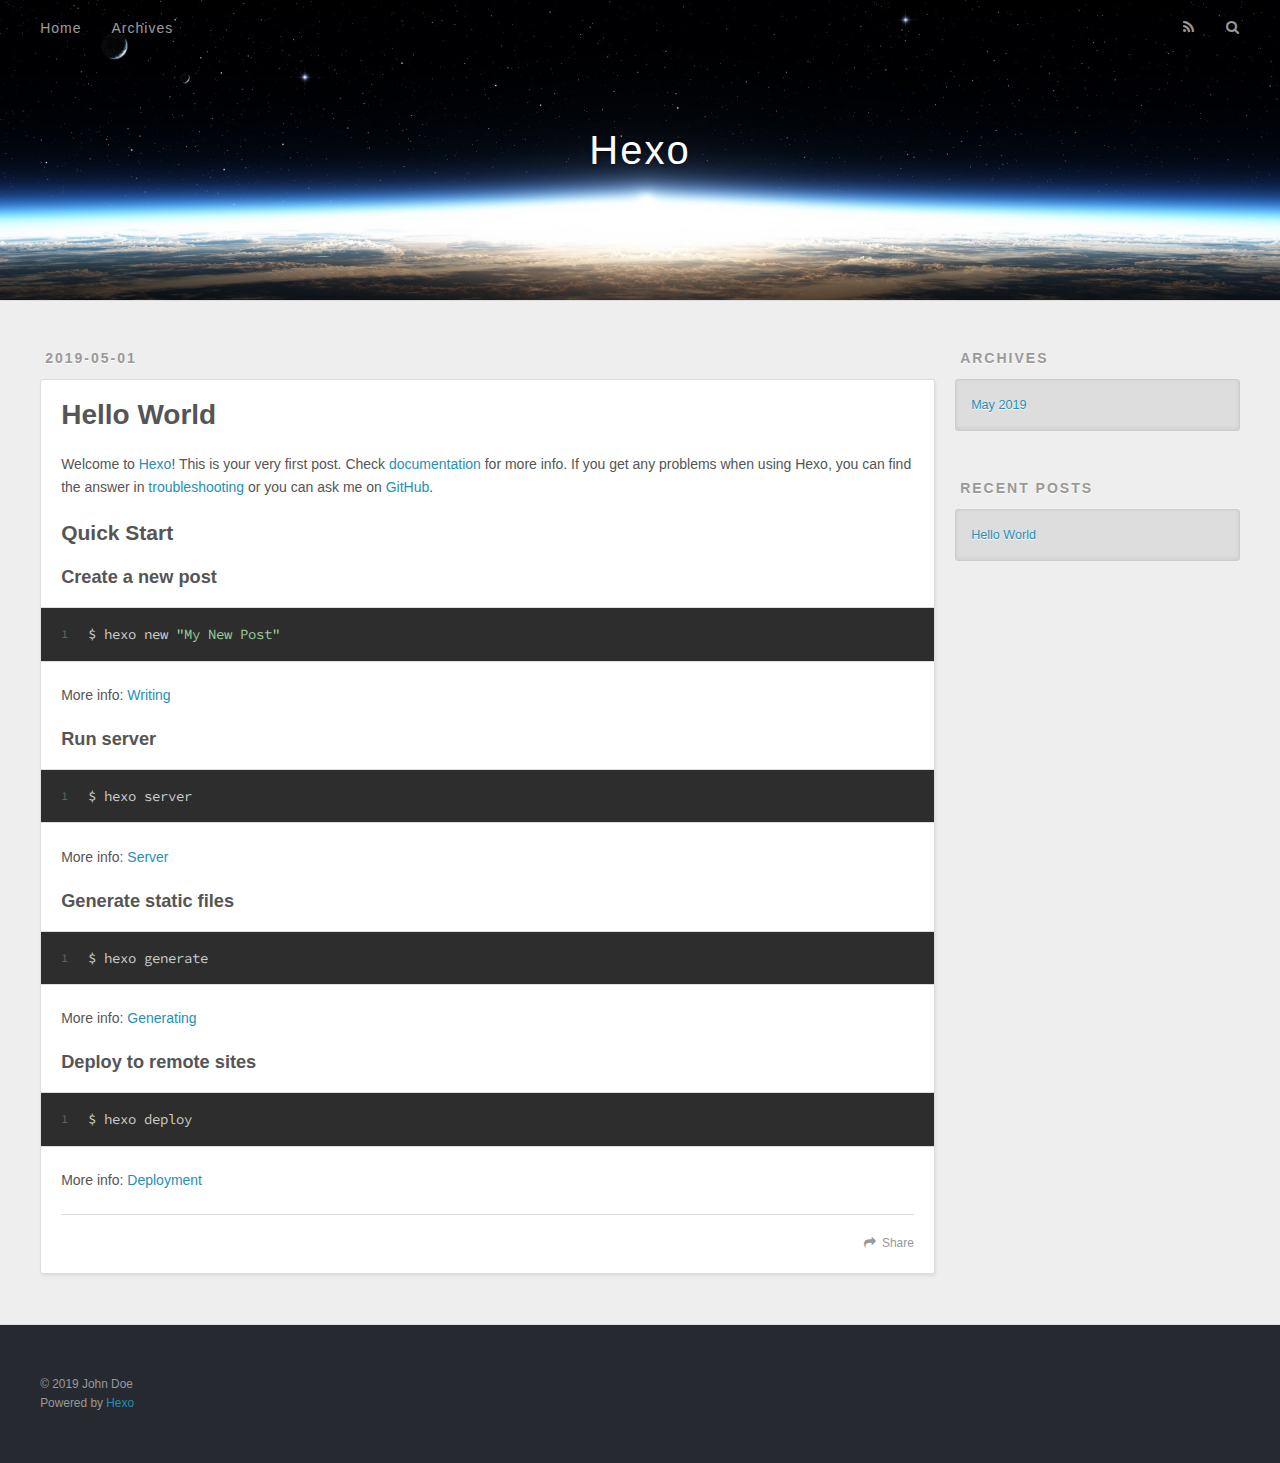
==== index.html @ 3488b526 "Site updated: 2019-05-01 12:42:53" ====
<!DOCTYPE html>
<html>
<head><meta name="generator" content="Hexo 3.8.0">
  <meta charset="utf-8">
  

  
  <title>Hexo</title>
  <meta name="viewport" content="width=device-width, initial-scale=1, maximum-scale=1">
  <meta property="og:type" content="website">
<meta property="og:title" content="Hexo">
<meta property="og:url" content="http://yoursite.com/index.html">
<meta property="og:site_name" content="Hexo">
<meta property="og:locale" content="default">
<meta name="twitter:card" content="summary">
<meta name="twitter:title" content="Hexo">
  
    <link rel="alternate" href="/atom.xml" title="Hexo" type="application/atom+xml">
  
  
    <link rel="icon" href="/favicon.png">
  
  
    <link href="//fonts.googleapis.com/css?family=Source+Code+Pro" rel="stylesheet" type="text/css">
  
  <link rel="stylesheet" href="/css/style.css">
</head>
</html>
<body>
  <div id="container">
    <div id="wrap">
      <header id="header">
  <div id="banner"></div>
  <div id="header-outer" class="outer">
    <div id="header-title" class="inner">
      <h1 id="logo-wrap">
        <a href="/" id="logo">Hexo</a>
      </h1>
      
    </div>
    <div id="header-inner" class="inner">
      <nav id="main-nav">
        <a id="main-nav-toggle" class="nav-icon"></a>
        
          <a class="main-nav-link" href="/">Home</a>
        
          <a class="main-nav-link" href="/archives">Archives</a>
        
      </nav>
      <nav id="sub-nav">
        
          <a id="nav-rss-link" class="nav-icon" href="/atom.xml" title="RSS Feed"></a>
        
        <a id="nav-search-btn" class="nav-icon" title="Search"></a>
      </nav>
      <div id="search-form-wrap">
        <form action="//google.com/search" method="get" accept-charset="UTF-8" class="search-form"><input type="search" name="q" class="search-form-input" placeholder="Search"><button type="submit" class="search-form-submit">&#xF002;</button><input type="hidden" name="sitesearch" value="http://yoursite.com"></form>
      </div>
    </div>
  </div>
</header>
      <div class="outer">
        <section id="main">
  
    <article id="post-hello-world" class="article article-type-post" itemscope itemprop="blogPost">
  <div class="article-meta">
    <a href="/2019/05/01/hello-world/" class="article-date">
  <time datetime="2019-05-01T03:49:21.129Z" itemprop="datePublished">2019-05-01</time>
</a>
    
  </div>
  <div class="article-inner">
    
    
      <header class="article-header">
        
  
    <h1 itemprop="name">
      <a class="article-title" href="/2019/05/01/hello-world/">Hello World</a>
    </h1>
  

      </header>
    
    <div class="article-entry" itemprop="articleBody">
      
        <p>Welcome to <a href="https://hexo.io/" target="_blank" rel="noopener">Hexo</a>! This is your very first post. Check <a href="https://hexo.io/docs/" target="_blank" rel="noopener">documentation</a> for more info. If you get any problems when using Hexo, you can find the answer in <a href="https://hexo.io/docs/troubleshooting.html" target="_blank" rel="noopener">troubleshooting</a> or you can ask me on <a href="https://github.com/hexojs/hexo/issues" target="_blank" rel="noopener">GitHub</a>.</p>
<h2 id="Quick-Start"><a href="#Quick-Start" class="headerlink" title="Quick Start"></a>Quick Start</h2><h3 id="Create-a-new-post"><a href="#Create-a-new-post" class="headerlink" title="Create a new post"></a>Create a new post</h3><figure class="highlight bash"><table><tr><td class="gutter"><pre><span class="line">1</span><br></pre></td><td class="code"><pre><span class="line">$ hexo new <span class="string">"My New Post"</span></span><br></pre></td></tr></table></figure>
<p>More info: <a href="https://hexo.io/docs/writing.html" target="_blank" rel="noopener">Writing</a></p>
<h3 id="Run-server"><a href="#Run-server" class="headerlink" title="Run server"></a>Run server</h3><figure class="highlight bash"><table><tr><td class="gutter"><pre><span class="line">1</span><br></pre></td><td class="code"><pre><span class="line">$ hexo server</span><br></pre></td></tr></table></figure>
<p>More info: <a href="https://hexo.io/docs/server.html" target="_blank" rel="noopener">Server</a></p>
<h3 id="Generate-static-files"><a href="#Generate-static-files" class="headerlink" title="Generate static files"></a>Generate static files</h3><figure class="highlight bash"><table><tr><td class="gutter"><pre><span class="line">1</span><br></pre></td><td class="code"><pre><span class="line">$ hexo generate</span><br></pre></td></tr></table></figure>
<p>More info: <a href="https://hexo.io/docs/generating.html" target="_blank" rel="noopener">Generating</a></p>
<h3 id="Deploy-to-remote-sites"><a href="#Deploy-to-remote-sites" class="headerlink" title="Deploy to remote sites"></a>Deploy to remote sites</h3><figure class="highlight bash"><table><tr><td class="gutter"><pre><span class="line">1</span><br></pre></td><td class="code"><pre><span class="line">$ hexo deploy</span><br></pre></td></tr></table></figure>
<p>More info: <a href="https://hexo.io/docs/deployment.html" target="_blank" rel="noopener">Deployment</a></p>

      
    </div>
    <footer class="article-footer">
      <a data-url="http://yoursite.com/2019/05/01/hello-world/" data-id="cjv4qig8m0000x0wivqfhxngi" class="article-share-link">Share</a>
      
      
    </footer>
  </div>
  
</article>


  


</section>
        
          <aside id="sidebar">
  
    

  
    

  
    
  
    
  <div class="widget-wrap">
    <h3 class="widget-title">Archives</h3>
    <div class="widget">
      <ul class="archive-list"><li class="archive-list-item"><a class="archive-list-link" href="/archives/2019/05/">May 2019</a></li></ul>
    </div>
  </div>


  
    
  <div class="widget-wrap">
    <h3 class="widget-title">Recent Posts</h3>
    <div class="widget">
      <ul>
        
          <li>
            <a href="/2019/05/01/hello-world/">Hello World</a>
          </li>
        
      </ul>
    </div>
  </div>

  
</aside>
        
      </div>
      <footer id="footer">
  
  <div class="outer">
    <div id="footer-info" class="inner">
      &copy; 2019 John Doe<br>
      Powered by <a href="http://hexo.io/" target="_blank">Hexo</a>
    </div>
  </div>
</footer>
    </div>
    <nav id="mobile-nav">
  
    <a href="/" class="mobile-nav-link">Home</a>
  
    <a href="/archives" class="mobile-nav-link">Archives</a>
  
</nav>
    

<script src="//ajax.googleapis.com/ajax/libs/jquery/2.0.3/jquery.min.js"></script>


  <link rel="stylesheet" href="/fancybox/jquery.fancybox.css">
  <script src="/fancybox/jquery.fancybox.pack.js"></script>


<script src="/js/script.js"></script>



  </div>
</body>
</html>
---- css/style.css ----
body {
  width: 100%;
}
body:before,
body:after {
  content: "";
  display: table;
}
body:after {
  clear: both;
}
html,
body,
div,
span,
applet,
object,
iframe,
h1,
h2,
h3,
h4,
h5,
h6,
p,
blockquote,
pre,
a,
abbr,
acronym,
address,
big,
cite,
code,
del,
dfn,
em,
img,
ins,
kbd,
q,
s,
samp,
small,
strike,
strong,
sub,
sup,
tt,
var,
dl,
dt,
dd,
ol,
ul,
li,
fieldset,
form,
label,
legend,
table,
caption,
tbody,
tfoot,
thead,
tr,
th,
td {
  margin: 0;
  padding: 0;
  border: 0;
  outline: 0;
  font-weight: inherit;
  font-style: inherit;
  font-family: inherit;
  font-size: 100%;
  vertical-align: baseline;
}
body {
  line-height: 1;
  color: #000;
  background: #fff;
}
ol,
ul {
  list-style: none;
}
table {
  border-collapse: separate;
  border-spacing: 0;
  vertical-align: middle;
}
caption,
th,
td {
  text-align: left;
  font-weight: normal;
  vertical-align: middle;
}
a img {
  border: none;
}
input,
button {
  margin: 0;
  padding: 0;
}
input::-moz-focus-inner,
button::-moz-focus-inner {
  border: 0;
  padding: 0;
}
@font-face {
  font-family: FontAwesome;
  font-style: normal;
  font-weight: normal;
  src: url("fonts/fontawesome-webfont.eot?v=#4.0.3");
  src: url("fonts/fontawesome-webfont.eot?#iefix&v=#4.0.3") format("embedded-opentype"), url("fonts/fontawesome-webfont.woff?v=#4.0.3") format("woff"), url("fonts/fontawesome-webfont.ttf?v=#4.0.3") format("truetype"), url("fonts/fontawesome-webfont.svg#fontawesomeregular?v=#4.0.3") format("svg");
}
html,
body,
#container {
  height: 100%;
}
body {
  background: #eee;
  font: 14px -apple-system, BlinkMacSystemFont, "Segoe UI", "Roboto", "Oxygen", "Ubuntu", "Cantarell", "Fira Sans", "Droid Sans", "Helvetica Neue", sans-serif;
  -webkit-text-size-adjust: 100%;
}
.outer {
  max-width: 1220px;
  margin: 0 auto;
  padding: 0 20px;
}
.outer:before,
.outer:after {
  content: "";
  display: table;
}
.outer:after {
  clear: both;
}
.inner {
  display: inline;
  float: left;
  width: 98.33333333333333%;
  margin: 0 0.833333333333333%;
}
.left,
.alignleft {
  float: left;
}
.right,
.alignright {
  float: right;
}
.clear {
  clear: both;
}
#container {
  position: relative;
}
.mobile-nav-on {
  overflow: hidden;
}
#wrap {
  height: 100%;
  width: 100%;
  position: absolute;
  top: 0;
  left: 0;
  -webkit-transition: 0.2s ease-out;
  -moz-transition: 0.2s ease-out;
  -ms-transition: 0.2s ease-out;
  transition: 0.2s ease-out;
  z-index: 1;
  background: #eee;
}
.mobile-nav-on #wrap {
  left: 280px;
}
@media screen and (min-width: 768px) {
  #main {
    display: inline;
    float: left;
    width: 73.33333333333333%;
    margin: 0 0.833333333333333%;
  }
}
.article-date,
.article-category-link,
.archive-year,
.widget-title {
  text-decoration: none;
  text-transform: uppercase;
  letter-spacing: 2px;
  color: #999;
  margin-bottom: 1em;
  margin-left: 5px;
  line-height: 1em;
  text-shadow: 0 1px #fff;
  font-weight: bold;
}
.article-inner,
.archive-article-inner {
  background: #fff;
  -webkit-box-shadow: 1px 2px 3px #ddd;
  box-shadow: 1px 2px 3px #ddd;
  border: 1px solid #ddd;
  border-radius: 3px;
}
.article-entry h1,
.widget h1 {
  font-size: 2em;
}
.article-entry h2,
.widget h2 {
  font-size: 1.5em;
}
.article-entry h3,
.widget h3 {
  font-size: 1.3em;
}
.article-entry h4,
.widget h4 {
  font-size: 1.2em;
}
.article-entry h5,
.widget h5 {
  font-size: 1em;
}
.article-entry h6,
.widget h6 {
  font-size: 1em;
  color: #999;
}
.article-entry hr,
.widget hr {
  border: 1px dashed #ddd;
}
.article-entry strong,
.widget strong {
  font-weight: bold;
}
.article-entry em,
.widget em,
.article-entry cite,
.widget cite {
  font-style: italic;
}
.article-entry sup,
.widget sup,
.article-entry sub,
.widget sub {
  font-size: 0.75em;
  line-height: 0;
  position: relative;
  vertical-align: baseline;
}
.article-entry sup,
.widget sup {
  top: -0.5em;
}
.article-entry sub,
.widget sub {
  bottom: -0.2em;
}
.article-entry small,
.widget small {
  font-size: 0.85em;
}
.article-entry acronym,
.widget acronym,
.article-entry abbr,
.widget abbr {
  border-bottom: 1px dotted;
}
.article-entry ul,
.widget ul,
.article-entry ol,
.widget ol,
.article-entry dl,
.widget dl {
  margin: 0 20px;
  line-height: 1.6em;
}
.article-entry ul ul,
.widget ul ul,
.article-entry ol ul,
.widget ol ul,
.article-entry ul ol,
.widget ul ol,
.article-entry ol ol,
.widget ol ol {
  margin-top: 0;
  margin-bottom: 0;
}
.article-entry ul,
.widget ul {
  list-style: disc;
}
.article-entry ol,
.widget ol {
  list-style: decimal;
}
.article-entry dt,
.widget dt {
  font-weight: bold;
}
#header {
  height: 300px;
  position: relative;
  border-bottom: 1px solid #ddd;
}
#header:before,
#header:after {
  content: "";
  position: absolute;
  left: 0;
  right: 0;
  height: 40px;
}
#header:before {
  top: 0;
  background: -webkit-linear-gradient(rgba(0,0,0,0.2), transparent);
  background: -moz-linear-gradient(rgba(0,0,0,0.2), transparent);
  background: -ms-linear-gradient(rgba(0,0,0,0.2), transparent);
  background: linear-gradient(rgba(0,0,0,0.2), transparent);
}
#header:after {
  bottom: 0;
  background: -webkit-linear-gradient(transparent, rgba(0,0,0,0.2));
  background: -moz-linear-gradient(transparent, rgba(0,0,0,0.2));
  background: -ms-linear-gradient(transparent, rgba(0,0,0,0.2));
  background: linear-gradient(transparent, rgba(0,0,0,0.2));
}
#header-outer {
  height: 100%;
  position: relative;
}
#header-inner {
  position: relative;
  overflow: hidden;
}
#banner {
  position: absolute;
  top: 0;
  left: 0;
  width: 100%;
  height: 100%;
  background: url("images/banner.jpg") center #000;
  -webkit-background-size: cover;
  -moz-background-size: cover;
  background-size: cover;
  z-index: -1;
}
#header-title {
  text-align: center;
  height: 40px;
  position: absolute;
  top: 50%;
  left: 0;
  margin-top: -20px;
}
#logo,
#subtitle {
  text-decoration: none;
  color: #fff;
  font-weight: 300;
  text-shadow: 0 1px 4px rgba(0,0,0,0.3);
}
#logo {
  font-size: 40px;
  line-height: 40px;
  letter-spacing: 2px;
}
#subtitle {
  font-size: 16px;
  line-height: 16px;
  letter-spacing: 1px;
}
#subtitle-wrap {
  margin-top: 16px;
}
#main-nav {
  float: left;
  margin-left: -15px;
}
.nav-icon,
.main-nav-link {
  float: left;
  color: #fff;
  opacity: 0.6;
  text-decoration: none;
  text-shadow: 0 1px rgba(0,0,0,0.2);
  -webkit-transition: opacity 0.2s;
  -moz-transition: opacity 0.2s;
  -ms-transition: opacity 0.2s;
  transition: opacity 0.2s;
  display: block;
  padding: 20px 15px;
}
.nav-icon:hover,
.main-nav-link:hover {
  opacity: 1;
}
.nav-icon {
  font-family: FontAwesome;
  text-align: center;
  font-size: 14px;
  width: 14px;
  height: 14px;
  padding: 20px 15px;
  position: relative;
  cursor: pointer;
}
.main-nav-link {
  font-weight: 300;
  letter-spacing: 1px;
}
@media screen and (max-width: 479px) {
  .main-nav-link {
    display: none;
  }
}
#main-nav-toggle {
  display: none;
}
#main-nav-toggle:before {
  content: "\f0c9";
}
@media screen and (max-width: 479px) {
  #main-nav-toggle {
    display: block;
  }
}
#sub-nav {
  float: right;
  margin-right: -15px;
}
#nav-rss-link:before {
  content: "\f09e";
}
#nav-search-btn:before {
  content: "\f002";
}
#search-form-wrap {
  position: absolute;
  top: 15px;
  width: 150px;
  height: 30px;
  right: -150px;
  opacity: 0;
  -webkit-transition: 0.2s ease-out;
  -moz-transition: 0.2s ease-out;
  -ms-transition: 0.2s ease-out;
  transition: 0.2s ease-out;
}
#search-form-wrap.on {
  opacity: 1;
  right: 0;
}
@media screen and (max-width: 479px) {
  #search-form-wrap {
    width: 100%;
    right: -100%;
  }
}
.search-form {
  position: absolute;
  top: 0;
  left: 0;
  right: 0;
  background: #fff;
  padding: 5px 15px;
  border-radius: 15px;
  -webkit-box-shadow: 0 0 10px rgba(0,0,0,0.3);
  box-shadow: 0 0 10px rgba(0,0,0,0.3);
}
.search-form-input {
  border: none;
  background: none;
  color: #555;
  width: 100%;
  font: 13px -apple-system, BlinkMacSystemFont, "Segoe UI", "Roboto", "Oxygen", "Ubuntu", "Cantarell", "Fira Sans", "Droid Sans", "Helvetica Neue", sans-serif;
  outline: none;
}
.search-form-input::-webkit-search-results-decoration,
.search-form-input::-webkit-search-cancel-button {
  -webkit-appearance: none;
}
.search-form-submit {
  position: absolute;
  top: 50%;
  right: 10px;
  margin-top: -7px;
  font: 13px FontAwesome;
  border: none;
  background: none;
  color: #bbb;
  cursor: pointer;
}
.search-form-submit:hover,
.search-form-submit:focus {
  color: #777;
}
.article {
  margin: 50px 0;
}
.article-inner {
  overflow: hidden;
}
.article-meta:before,
.article-meta:after {
  content: "";
  display: table;
}
.article-meta:after {
  clear: both;
}
.article-date {
  float: left;
}
.article-category {
  float: left;
  line-height: 1em;
  color: #ccc;
  text-shadow: 0 1px #fff;
  margin-left: 8px;
}
.article-category:before {
  content: "\2022";
}
.article-category-link {
  margin: 0 12px 1em;
}
.article-header {
  padding: 20px 20px 0;
}
.article-title {
  text-decoration: none;
  font-size: 2em;
  font-weight: bold;
  color: #555;
  line-height: 1.1em;
  -webkit-transition: color 0.2s;
  -moz-transition: color 0.2s;
  -ms-transition: color 0.2s;
  transition: color 0.2s;
}
a.article-title:hover {
  color: #258fb8;
}
.article-entry {
  color: #555;
  padding: 0 20px;
}
.article-entry:before,
.article-entry:after {
  content: "";
  display: table;
}
.article-entry:after {
  clear: both;
}
.article-entry p,
.article-entry table {
  line-height: 1.6em;
  margin: 1.6em 0;
}
.article-entry h1,
.article-entry h2,
.article-entry h3,
.article-entry h4,
.article-entry h5,
.article-entry h6 {
  font-weight: bold;
}
.article-entry h1,
.article-entry h2,
.article-entry h3,
.article-entry h4,
.article-entry h5,
.article-entry h6 {
  line-height: 1.1em;
  margin: 1.1em 0;
}
.article-entry a {
  color: #258fb8;
  text-decoration: none;
}
.article-entry a:hover {
  text-decoration: underline;
}
.article-entry ul,
.article-entry ol,
.article-entry dl {
  margin-top: 1.6em;
  margin-bottom: 1.6em;
}
.article-entry img,
.article-entry video {
  max-width: 100%;
  height: auto;
  display: block;
  margin: auto;
}
.article-entry iframe {
  border: none;
}
.article-entry table {
  width: 100%;
  border-collapse: collapse;
  border-spacing: 0;
}
.article-entry th {
  font-weight: bold;
  border-bottom: 3px solid #ddd;
  padding-bottom: 0.5em;
}
.article-entry td {
  border-bottom: 1px solid #ddd;
  padding: 10px 0;
}
.article-entry blockquote {
  font-family: Georgia, "Times New Roman", serif;
  font-size: 1.4em;
  margin: 1.6em 20px;
  text-align: center;
}
.article-entry blockquote footer {
  font-size: 14px;
  margin: 1.6em 0;
  font-family: -apple-system, BlinkMacSystemFont, "Segoe UI", "Roboto", "Oxygen", "Ubuntu", "Cantarell", "Fira Sans", "Droid Sans", "Helvetica Neue", sans-serif;
}
.article-entry blockquote footer cite:before {
  content: "—";
  padding: 0 0.5em;
}
.article-entry .pullquote {
  text-align: left;
  width: 45%;
  margin: 0;
}
.article-entry .pullquote.left {
  margin-left: 0.5em;
  margin-right: 1em;
}
.article-entry .pullquote.right {
  margin-right: 0.5em;
  margin-left: 1em;
}
.article-entry .caption {
  color: #999;
  display: block;
  font-size: 0.9em;
  margin-top: 0.5em;
  position: relative;
  text-align: center;
}
.article-entry .video-container {
  position: relative;
  padding-top: 56.25%;
  height: 0;
  overflow: hidden;
}
.article-entry .video-container iframe,
.article-entry .video-container object,
.article-entry .video-container embed {
  position: absolute;
  top: 0;
  left: 0;
  width: 100%;
  height: 100%;
  margin-top: 0;
}
.article-more-link a {
  display: inline-block;
  line-height: 1em;
  padding: 6px 15px;
  border-radius: 15px;
  background: #eee;
  color: #999;
  text-shadow: 0 1px #fff;
  text-decoration: none;
}
.article-more-link a:hover {
  background: #258fb8;
  color: #fff;
  text-decoration: none;
  text-shadow: 0 1px #1e7293;
}
.article-footer {
  font-size: 0.85em;
  line-height: 1.6em;
  border-top: 1px solid #ddd;
  padding-top: 1.6em;
  margin: 0 20px 20px;
}
.article-footer:before,
.article-footer:after {
  content: "";
  display: table;
}
.article-footer:after {
  clear: both;
}
.article-footer a {
  color: #999;
  text-decoration: none;
}
.article-footer a:hover {
  color: #555;
}
.article-tag-list-item {
  float: left;
  margin-right: 10px;
}
.article-tag-list-link:before {
  content: "#";
}
.article-comment-link {
  float: right;
}
.article-comment-link:before {
  content: "\f075";
  font-family: FontAwesome;
  padding-right: 8px;
}
.article-share-link {
  cursor: pointer;
  float: right;
  margin-left: 20px;
}
.article-share-link:before {
  content: "\f064";
  font-family: FontAwesome;
  padding-right: 6px;
}
#article-nav {
  position: relative;
}
#article-nav:before,
#article-nav:after {
  content: "";
  display: table;
}
#article-nav:after {
  clear: both;
}
@media screen and (min-width: 768px) {
  #article-nav {
    margin: 50px 0;
  }
  #article-nav:before {
    width: 8px;
    height: 8px;
    position: absolute;
    top: 50%;
    left: 50%;
    margin-top: -4px;
    margin-left: -4px;
    content: "";
    border-radius: 50%;
    background: #ddd;
    -webkit-box-shadow: 0 1px 2px #fff;
    box-shadow: 0 1px 2px #fff;
  }
}
.article-nav-link-wrap {
  text-decoration: none;
  text-shadow: 0 1px #fff;
  color: #999;
  -webkit-box-sizing: border-box;
  -moz-box-sizing: border-box;
  box-sizing: border-box;
  margin-top: 50px;
  text-align: center;
  display: block;
}
.article-nav-link-wrap:hover {
  color: #555;
}
@media screen and (min-width: 768px) {
  .article-nav-link-wrap {
    width: 50%;
    margin-top: 0;
  }
}
@media screen and (min-width: 768px) {
  #article-nav-newer {
    float: left;
    text-align: right;
    padding-right: 20px;
  }
}
@media screen and (min-width: 768px) {
  #article-nav-older {
    float: right;
    text-align: left;
    padding-left: 20px;
  }
}
.article-nav-caption {
  text-transform: uppercase;
  letter-spacing: 2px;
  color: #ddd;
  line-height: 1em;
  font-weight: bold;
}
#article-nav-newer .article-nav-caption {
  margin-right: -2px;
}
.article-nav-title {
  font-size: 0.85em;
  line-height: 1.6em;
  margin-top: 0.5em;
}
.article-share-box {
  position: absolute;
  display: none;
  background: #fff;
  -webkit-box-shadow: 1px 2px 10px rgba(0,0,0,0.2);
  box-shadow: 1px 2px 10px rgba(0,0,0,0.2);
  border-radius: 3px;
  margin-left: -145px;
  overflow: hidden;
  z-index: 1;
}
.article-share-box.on {
  display: block;
}
.article-share-input {
  width: 100%;
  background: none;
  -webkit-box-sizing: border-box;
  -moz-box-sizing: border-box;
  box-sizing: border-box;
  font: 14px -apple-system, BlinkMacSystemFont, "Segoe UI", "Roboto", "Oxygen", "Ubuntu", "Cantarell", "Fira Sans", "Droid Sans", "Helvetica Neue", sans-serif;
  padding: 0 15px;
  color: #555;
  outline: none;
  border: 1px solid #ddd;
  border-radius: 3px 3px 0 0;
  height: 36px;
  line-height: 36px;
}
.article-share-links {
  background: #eee;
}
.article-share-links:before,
.article-share-links:after {
  content: "";
  display: table;
}
.article-share-links:after {
  clear: both;
}
.article-share-twitter,
.article-share-facebook,
.article-share-pinterest,
.article-share-google {
  width: 50px;
  height: 36px;
  display: block;
  float: left;
  position: relative;
  color: #999;
  text-shadow: 0 1px #fff;
}
.article-share-twitter:before,
.article-share-facebook:before,
.article-share-pinterest:before,
.article-share-google:before {
  font-size: 20px;
  font-family: FontAwesome;
  width: 20px;
  height: 20px;
  position: absolute;
  top: 50%;
  left: 50%;
  margin-top: -10px;
  margin-left: -10px;
  text-align: center;
}
.article-share-twitter:hover,
.article-share-facebook:hover,
.article-share-pinterest:hover,
.article-share-google:hover {
  color: #fff;
}
.article-share-twitter:before {
  content: "\f099";
}
.article-share-twitter:hover {
  background: #00aced;
  text-shadow: 0 1px #008abe;
}
.article-share-facebook:before {
  content: "\f09a";
}
.article-share-facebook:hover {
  background: #3b5998;
  text-shadow: 0 1px #2f477a;
}
.article-share-pinterest:before {
  content: "\f0d2";
}
.article-share-pinterest:hover {
  background: #cb2027;
  text-shadow: 0 1px #a21a1f;
}
.article-share-google:before {
  content: "\f0d5";
}
.article-share-google:hover {
  background: #dd4b39;
  text-shadow: 0 1px #be3221;
}
.article-gallery {
  background: #000;
  position: relative;
}
.article-gallery-photos {
  position: relative;
  overflow: hidden;
}
.article-gallery-img {
  display: none;
  max-width: 100%;
}
.article-gallery-img:first-child {
  display: block;
}
.article-gallery-img.loaded {
  position: absolute;
  display: block;
}
.article-gallery-img img {
  display: block;
  max-width: 100%;
  margin: 0 auto;
}
#comments {
  background: #fff;
  -webkit-box-shadow: 1px 2px 3px #ddd;
  box-shadow: 1px 2px 3px #ddd;
  padding: 20px;
  border: 1px solid #ddd;
  border-radius: 3px;
  margin: 50px 0;
}
#comments a {
  color: #258fb8;
}
.archives-wrap {
  margin: 50px 0;
}
.archives:before,
.archives:after {
  content: "";
  display: table;
}
.archives:after {
  clear: both;
}
.archive-year-wrap {
  margin-bottom: 1em;
}
.archives {
  -webkit-column-gap: 10px;
  -moz-column-gap: 10px;
  column-gap: 10px;
}
@media screen and (min-width: 480px) and (max-width: 767px) {
  .archives {
    -webkit-column-count: 2;
    -moz-column-count: 2;
    column-count: 2;
  }
}
@media screen and (min-width: 768px) {
  .archives {
    -webkit-column-count: 3;
    -moz-column-count: 3;
    column-count: 3;
  }
}
.archive-article {
  -webkit-column-break-inside: avoid;
  page-break-inside: avoid;
  overflow: hidden;
  break-inside: avoid-column;
}
.archive-article-inner {
  padding: 10px;
  margin-bottom: 15px;
}
.archive-article-title {
  text-decoration: none;
  font-weight: bold;
  color: #555;
  -webkit-transition: color 0.2s;
  -moz-transition: color 0.2s;
  -ms-transition: color 0.2s;
  transition: color 0.2s;
  line-height: 1.6em;
}
.archive-article-title:hover {
  color: #258fb8;
}
.archive-article-footer {
  margin-top: 1em;
}
.archive-article-date {
  color: #999;
  text-decoration: none;
  font-size: 0.85em;
  line-height: 1em;
  margin-bottom: 0.5em;
  display: block;
}
#page-nav {
  margin: 50px auto;
  background: #fff;
  -webkit-box-shadow: 1px 2px 3px #ddd;
  box-shadow: 1px 2px 3px #ddd;
  border: 1px solid #ddd;
  border-radius: 3px;
  text-align: center;
  color: #999;
  overflow: hidden;
}
#page-nav:before,
#page-nav:after {
  content: "";
  display: table;
}
#page-nav:after {
  clear: both;
}
#page-nav a,
#page-nav span {
  padding: 10px 20px;
  line-height: 1;
  height: 2ex;
}
#page-nav a {
  color: #999;
  text-decoration: none;
}
#page-nav a:hover {
  background: #999;
  color: #fff;
}
#page-nav .prev {
  float: left;
}
#page-nav .next {
  float: right;
}
#page-nav .page-number {
  display: inline-block;
}
@media screen and (max-width: 479px) {
  #page-nav .page-number {
    display: none;
  }
}
#page-nav .current {
  color: #555;
  font-weight: bold;
}
#page-nav .space {
  color: #ddd;
}
#footer {
  background: #262a30;
  padding: 50px 0;
  border-top: 1px solid #ddd;
  color: #999;
}
#footer a {
  color: #258fb8;
  text-decoration: none;
}
#footer a:hover {
  text-decoration: underline;
}
#footer-info {
  line-height: 1.6em;
  font-size: 0.85em;
}
.article-entry pre,
.article-entry .highlight {
  background: #2d2d2d;
  margin: 0 -20px;
  padding: 15px 20px;
  border-style: solid;
  border-color: #ddd;
  border-width: 1px 0;
  overflow: auto;
  color: #ccc;
  line-height: 22.400000000000002px;
}
.article-entry .highlight .gutter pre,
.article-entry .gist .gist-file .gist-data .line-numbers {
  color: #666;
  font-size: 0.85em;
}
.article-entry pre,
.article-entry code {
  font-family: "Source Code Pro", Consolas, Monaco, Menlo, Consolas, monospace;
}
.article-entry code {
  background: #eee;
  text-shadow: 0 1px #fff;
  padding: 0 0.3em;
}
.article-entry pre code {
  background: none;
  text-shadow: none;
  padding: 0;
}
.article-entry .highlight pre {
  border: none;
  margin: 0;
  padding: 0;
}
.article-entry .highlight table {
  margin: 0;
  width: auto;
}
.article-entry .highlight td {
  border: none;
  padding: 0;
}
.article-entry .highlight figcaption {
  font-size: 0.85em;
  color: #999;
  line-height: 1em;
  margin-bottom: 1em;
}
.article-entry .highlight figcaption:before,
.article-entry .highlight figcaption:after {
  content: "";
  display: table;
}
.article-entry .highlight figcaption:after {
  clear: both;
}
.article-entry .highlight figcaption a {
  float: right;
}
.article-entry .highlight .gutter pre {
  text-align: right;
  padding-right: 20px;
}
.article-entry .highlight .line {
  height: 22.400000000000002px;
}
.article-entry .highlight .line.marked {
  background: #515151;
}
.article-entry .gist {
  margin: 0 -20px;
  border-style: solid;
  border-color: #ddd;
  border-width: 1px 0;
  background: #2d2d2d;
  padding: 15px 20px 15px 0;
}
.article-entry .gist .gist-file {
  border: none;
  font-family: "Source Code Pro", Consolas, Monaco, Menlo, Consolas, monospace;
  margin: 0;
}
.article-entry .gist .gist-file .gist-data {
  background: none;
  border: none;
}
.article-entry .gist .gist-file .gist-data .line-numbers {
  background: none;
  border: none;
  padding: 0 20px 0 0;
}
.article-entry .gist .gist-file .gist-data .line-data {
  padding: 0 !important;
}
.article-entry .gist .gist-file .highlight {
  margin: 0;
  padding: 0;
  border: none;
}
.article-entry .gist .gist-file .gist-meta {
  background: #2d2d2d;
  color: #999;
  font: 0.85em -apple-system, BlinkMacSystemFont, "Segoe UI", "Roboto", "Oxygen", "Ubuntu", "Cantarell", "Fira Sans", "Droid Sans", "Helvetica Neue", sans-serif;
  text-shadow: 0 0;
  padding: 0;
  margin-top: 1em;
  margin-left: 20px;
}
.article-entry .gist .gist-file .gist-meta a {
  color: #258fb8;
  font-weight: normal;
}
.article-entry .gist .gist-file .gist-meta a:hover {
  text-decoration: underline;
}
pre .comment,
pre .title {
  color: #999;
}
pre .variable,
pre .attribute,
pre .tag,
pre .regexp,
pre .ruby .constant,
pre .xml .tag .title,
pre .xml .pi,
pre .xml .doctype,
pre .html .doctype,
pre .css .id,
pre .css .class,
pre .css .pseudo {
  color: #f2777a;
}
pre .number,
pre .preprocessor,
pre .built_in,
pre .literal,
pre .params,
pre .constant {
  color: #f99157;
}
pre .class,
pre .ruby .class .title,
pre .css .rules .attribute {
  color: #9c9;
}
pre .string,
pre .value,
pre .inheritance,
pre .header,
pre .ruby .symbol,
pre .xml .cdata {
  color: #9c9;
}
pre .css .hexcolor {
  color: #6cc;
}
pre .function,
pre .python .decorator,
pre .python .title,
pre .ruby .function .title,
pre .ruby .title .keyword,
pre .perl .sub,
pre .javascript .title,
pre .coffeescript .title {
  color: #69c;
}
pre .keyword,
pre .javascript .function {
  color: #c9c;
}
@media screen and (max-width: 479px) {
  #mobile-nav {
    position: absolute;
    top: 0;
    left: 0;
    width: 280px;
    height: 100%;
    background: #191919;
    border-right: 1px solid #fff;
  }
}
@media screen and (max-width: 479px) {
  .mobile-nav-link {
    display: block;
    color: #999;
    text-decoration: none;
    padding: 15px 20px;
    font-weight: bold;
  }
  .mobile-nav-link:hover {
    color: #fff;
  }
}
@media screen and (min-width: 768px) {
  #sidebar {
    display: inline;
    float: left;
    width: 23.333333333333332%;
    margin: 0 0.833333333333333%;
  }
}
.widget-wrap {
  margin: 50px 0;
}
.widget {
  color: #777;
  text-shadow: 0 1px #fff;
  background: #ddd;
  -webkit-box-shadow: 0 -1px 4px #ccc inset;
  box-shadow: 0 -1px 4px #ccc inset;
  border: 1px solid #ccc;
  padding: 15px;
  border-radius: 3px;
}
.widget a {
  color: #258fb8;
  text-decoration: none;
}
.widget a:hover {
  text-decoration: underline;
}
.widget ul ul,
.widget ol ul,
.widget dl ul,
.widget ul ol,
.widget ol ol,
.widget dl ol,
.widget ul dl,
.widget ol dl,
.widget dl dl {
  margin-left: 15px;
  list-style: disc;
}
.widget {
  line-height: 1.6em;
  word-wrap: break-word;
  font-size: 0.9em;
}
.widget ul,
.widget ol {
  list-style: none;
  margin: 0;
}
.widget ul ul,
.widget ol ul,
.widget ul ol,
.widget ol ol {
  margin: 0 20px;
}
.widget ul ul,
.widget ol ul {
  list-style: disc;
}
.widget ul ol,
.widget ol ol {
  list-style: decimal;
}
.category-list-count,
.tag-list-count,
.archive-list-count {
  padding-left: 5px;
  color: #999;
  font-size: 0.85em;
}
.category-list-count:before,
.tag-list-count:before,
.archive-list-count:before {
  content: "(";
}
.category-list-count:after,
.tag-list-count:after,
.archive-list-count:after {
  content: ")";
}
.tagcloud a {
  margin-right: 5px;
  display: inline-block;
}
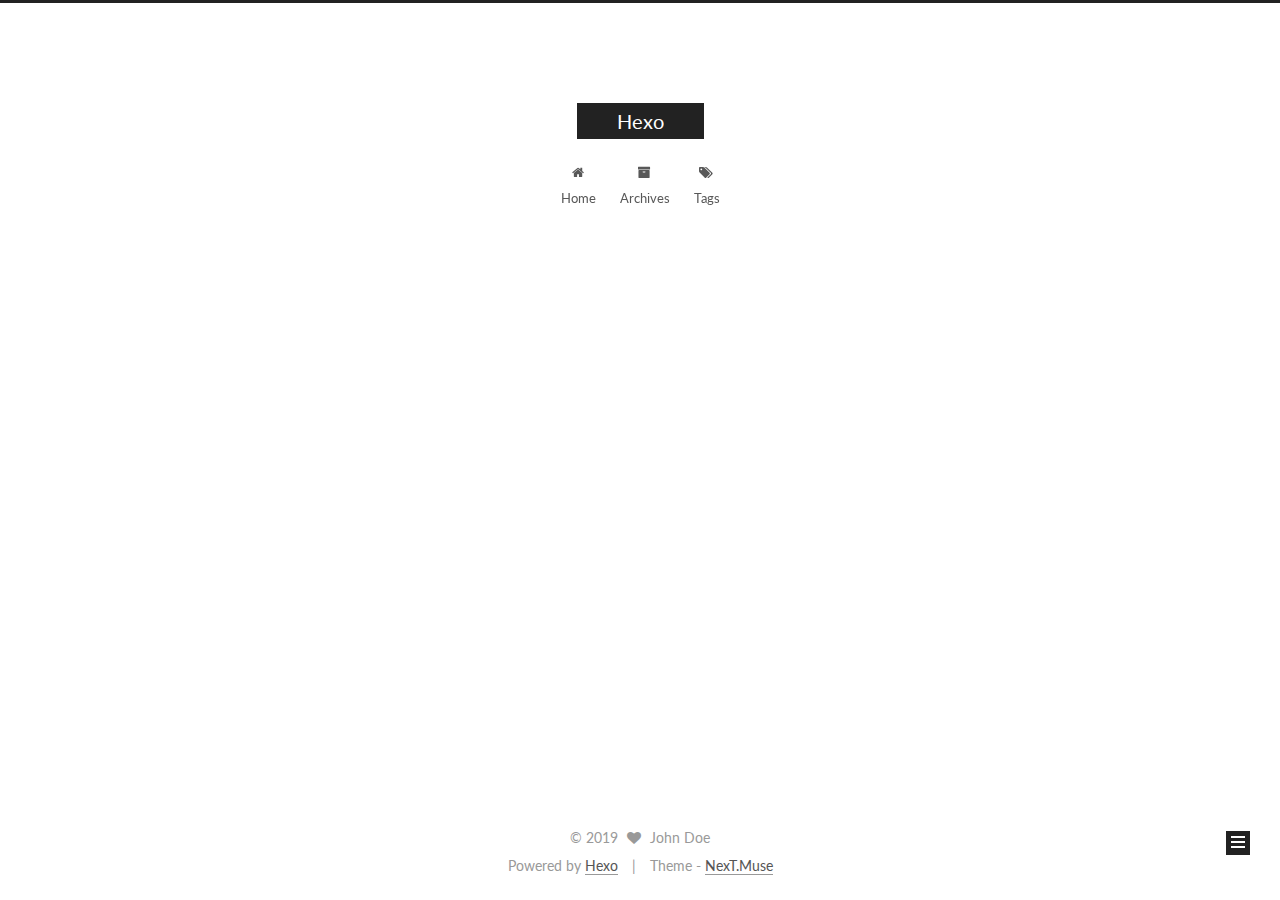
==== commit 0b40e2c2: "Site updated: 2019-05-01 15:33:35" ====
--- a/index.html
+++ b/index.html
@@ -1,184 +1,620 @@
 <!DOCTYPE html>
-<html>
+
+
+
+  
+
+
+<html class="theme-next muse use-motion" lang>
 <head><meta name="generator" content="Hexo 3.8.0">
-  <meta charset="utf-8">
-  
-
-  
-  <title>Hexo</title>
-  <meta name="viewport" content="width=device-width, initial-scale=1, maximum-scale=1">
-  <meta property="og:type" content="website">
+  <meta charset="UTF-8">
+<meta http-equiv="X-UA-Compatible" content="IE=edge">
+<meta name="viewport" content="width=device-width, initial-scale=1, maximum-scale=1">
+<meta name="theme-color" content="#222">
+
+
+
+
+
+
+
+
+
+<meta http-equiv="Cache-Control" content="no-transform">
+<meta http-equiv="Cache-Control" content="no-siteapp">
+
+
+
+
+
+
+
+
+
+
+
+
+
+
+
+  
+  
+  <link href="/lib/fancybox/source/jquery.fancybox.css?v=2.1.5" rel="stylesheet" type="text/css">
+
+
+
+
+  
+  
+  
+  
+
+  
+    
+    
+  
+
+  
+
+  
+
+  
+
+  
+
+  
+    
+    
+    <link href="//fonts.googleapis.com/css?family=Lato:300,300italic,400,400italic,700,700italic&subset=latin,latin-ext" rel="stylesheet" type="text/css">
+  
+
+
+
+
+
+
+<link href="/lib/font-awesome/css/font-awesome.min.css?v=4.6.2" rel="stylesheet" type="text/css">
+
+<link href="/css/main.css?v=5.1.2" rel="stylesheet" type="text/css">
+
+
+  <meta name="keywords" content="Hexo, NexT">
+
+
+
+
+
+
+
+
+  <link rel="shortcut icon" type="image/x-icon" href="/favicon.ico?v=5.1.2">
+
+
+
+
+
+
+<meta property="og:type" content="website">
 <meta property="og:title" content="Hexo">
 <meta property="og:url" content="http://yoursite.com/index.html">
 <meta property="og:site_name" content="Hexo">
 <meta property="og:locale" content="default">
 <meta name="twitter:card" content="summary">
 <meta name="twitter:title" content="Hexo">
-  
-    <link rel="alternate" href="/atom.xml" title="Hexo" type="application/atom+xml">
-  
-  
-    <link rel="icon" href="/favicon.png">
-  
-  
-    <link href="//fonts.googleapis.com/css?family=Source+Code+Pro" rel="stylesheet" type="text/css">
-  
-  <link rel="stylesheet" href="/css/style.css">
+
+
+
+<script type="text/javascript" id="hexo.configurations">
+  var NexT = window.NexT || {};
+  var CONFIG = {
+    root: '/',
+    scheme: 'Muse',
+    sidebar: {"position":"left","display":"post","offset":12,"offset_float":12,"b2t":false,"scrollpercent":false,"onmobile":false},
+    fancybox: true,
+    tabs: true,
+    motion: true,
+    duoshuo: {
+      userId: '0',
+      author: 'Author'
+    },
+    algolia: {
+      applicationID: '',
+      apiKey: '',
+      indexName: '',
+      hits: {"per_page":10},
+      labels: {"input_placeholder":"Search for Posts","hits_empty":"We didn't find any results for the search: ${query}","hits_stats":"${hits} results found in ${time} ms"}
+    }
+  };
+</script>
+
+
+
+  <link rel="canonical" href="http://yoursite.com/">
+
+
+
+
+
+  <title>Hexo</title>
+  
+
+
+
+
+
+
+
+
+
+
+
+
+
+
 </head>
-</html>
-<body>
-  <div id="container">
-    <div id="wrap">
-      <header id="header">
-  <div id="banner"></div>
-  <div id="header-outer" class="outer">
-    <div id="header-title" class="inner">
-      <h1 id="logo-wrap">
-        <a href="/" id="logo">Hexo</a>
-      </h1>
-      
+
+<body itemscope itemtype="http://schema.org/WebPage" lang="default">
+
+  
+  
+    
+  
+
+  <div class="container sidebar-position-left 
+   page-home 
+ ">
+    <div class="headband"></div>
+
+    <header id="header" class="header" itemscope itemtype="http://schema.org/WPHeader">
+      <div class="header-inner"><div class="site-brand-wrapper">
+  <div class="site-meta ">
+    
+
+    <div class="custom-logo-site-title">
+      <a href="/" class="brand" rel="start">
+        <span class="logo-line-before"><i></i></span>
+        <span class="site-title">Hexo</span>
+        <span class="logo-line-after"><i></i></span>
+      </a>
     </div>
-    <div id="header-inner" class="inner">
-      <nav id="main-nav">
-        <a id="main-nav-toggle" class="nav-icon"></a>
-        
-          <a class="main-nav-link" href="/">Home</a>
-        
-          <a class="main-nav-link" href="/archives">Archives</a>
-        
-      </nav>
-      <nav id="sub-nav">
-        
-          <a id="nav-rss-link" class="nav-icon" href="/atom.xml" title="RSS Feed"></a>
-        
-        <a id="nav-search-btn" class="nav-icon" title="Search"></a>
-      </nav>
-      <div id="search-form-wrap">
-        <form action="//google.com/search" method="get" accept-charset="UTF-8" class="search-form"><input type="search" name="q" class="search-form-input" placeholder="Search"><button type="submit" class="search-form-submit">&#xF002;</button><input type="hidden" name="sitesearch" value="http://yoursite.com"></form>
-      </div>
+      
+        <p class="site-subtitle"></p>
+      
+  </div>
+
+  <div class="site-nav-toggle">
+    <button>
+      <span class="btn-bar"></span>
+      <span class="btn-bar"></span>
+      <span class="btn-bar"></span>
+    </button>
+  </div>
+</div>
+
+<nav class="site-nav">
+  
+
+  
+    <ul id="menu" class="menu">
+      
+        
+        <li class="menu-item menu-item-home">
+          <a href="/" rel="section">
+            
+              <i class="menu-item-icon fa fa-fw fa-home"></i> <br>
+            
+            Home
+          </a>
+        </li>
+      
+        
+        <li class="menu-item menu-item-archives">
+          <a href="/archives/" rel="section">
+            
+              <i class="menu-item-icon fa fa-fw fa-archive"></i> <br>
+            
+            Archives
+          </a>
+        </li>
+      
+        
+        <li class="menu-item menu-item-tags">
+          <a href="/tags/" rel="section">
+            
+              <i class="menu-item-icon fa fa-fw fa-tags"></i> <br>
+            
+            Tags
+          </a>
+        </li>
+      
+
+      
+    </ul>
+  
+
+  
+</nav>
+
+
+
+ </div>
+    </header>
+
+    <main id="main" class="main">
+      <div class="main-inner">
+        <div class="content-wrap">
+          <div id="content" class="content">
+            
+  <section id="posts" class="posts-expand">
+    
+      
+
+  
+
+  
+  
+  
+
+  <article class="post post-type-normal" itemscope itemtype="http://schema.org/Article">
+  
+  
+  
+  <div class="post-block">
+    <link itemprop="mainEntityOfPage" href="http://yoursite.com/2019/05/01/hello-world/">
+
+    <span hidden itemprop="author" itemscope itemtype="http://schema.org/Person">
+      <meta itemprop="name" content="John Doe">
+      <meta itemprop="description" content>
+      <meta itemprop="image" content="/images/avatar.gif">
+    </span>
+
+    <span hidden itemprop="publisher" itemscope itemtype="http://schema.org/Organization">
+      <meta itemprop="name" content="Hexo">
+    </span>
+
+    
+      <header class="post-header">
+
+        
+        
+          <h1 class="post-title" itemprop="name headline">
+                
+                <a class="post-title-link" href="/2019/05/01/hello-world/" itemprop="url">Hello World</a></h1>
+        
+
+        <div class="post-meta">
+          <span class="post-time">
+            
+              <span class="post-meta-item-icon">
+                <i class="fa fa-calendar-o"></i>
+              </span>
+              
+                <span class="post-meta-item-text">Posted on</span>
+              
+              <time title="Post created" itemprop="dateCreated datePublished" datetime="2019-05-01T11:49:21+08:00">
+                2019-05-01
+              </time>
+            
+
+            
+
+            
+          </span>
+
+          
+
+          
+            
+          
+
+          
+          
+
+          
+
+          
+
+          
+
+        </div>
+      </header>
+    
+
+    
+    
+    
+    <div class="post-body" itemprop="articleBody">
+
+      
+      
+
+      
+        
+          
+          Welcome to Hexo! This is your very first post. Check documentation for more info. If you get any problems when using Hexo, you can find the answer in 
+          ...
+          <!--noindex-->
+          <div class="post-button text-center">
+            <a class="btn" href="/2019/05/01/hello-world/#more" rel="contents">
+              Read more &raquo;
+            </a>
+          </div>
+          <!--/noindex-->
+        
+      
+    </div>
+    
+    
+    
+
+    
+
+    
+
+    
+
+    <footer class="post-footer">
+      
+
+      
+
+      
+
+      
+      
+        <div class="post-eof"></div>
+      
+    </footer>
+  </div>
+  
+  
+  
+  </article>
+
+
+    
+  </section>
+
+  
+
+
+          </div>
+          
+
+
+          
+
+        </div>
+        
+          
+  
+  <div class="sidebar-toggle">
+    <div class="sidebar-toggle-line-wrap">
+      <span class="sidebar-toggle-line sidebar-toggle-line-first"></span>
+      <span class="sidebar-toggle-line sidebar-toggle-line-middle"></span>
+      <span class="sidebar-toggle-line sidebar-toggle-line-last"></span>
     </div>
   </div>
-</header>
-      <div class="outer">
-        <section id="main">
-  
-    <article id="post-hello-world" class="article article-type-post" itemscope itemprop="blogPost">
-  <div class="article-meta">
-    <a href="/2019/05/01/hello-world/" class="article-date">
-  <time datetime="2019-05-01T03:49:21.129Z" itemprop="datePublished">2019-05-01</time>
-</a>
-    
+
+  <aside id="sidebar" class="sidebar">
+    
+    <div class="sidebar-inner">
+
+      
+
+      
+
+      <section class="site-overview sidebar-panel sidebar-panel-active">
+        <div class="site-author motion-element" itemprop="author" itemscope itemtype="http://schema.org/Person">
+          <img class="site-author-image" itemprop="image" src="/images/avatar.gif" alt="John Doe">
+          <p class="site-author-name" itemprop="name">John Doe</p>
+           
+              <p class="site-description motion-element" itemprop="description"></p>
+          
+        </div>
+        <nav class="site-state motion-element">
+
+          
+            <div class="site-state-item site-state-posts">
+              <a href="/archives/">
+                <span class="site-state-item-count">1</span>
+                <span class="site-state-item-name">posts</span>
+              </a>
+            </div>
+          
+
+          
+
+          
+
+        </nav>
+
+        
+
+        <div class="links-of-author motion-element">
+          
+        </div>
+
+        
+        
+
+        
+        
+
+        
+
+
+      </section>
+
+      
+
+      
+
+    </div>
+  </aside>
+
+
+        
+      </div>
+    </main>
+
+    <footer id="footer" class="footer">
+      <div class="footer-inner">
+        <div class="copyright">
+  
+  &copy; 
+  <span itemprop="copyrightYear">2019</span>
+  <span class="with-love">
+    <i class="fa fa-heart"></i>
+  </span>
+  <span class="author" itemprop="copyrightHolder">John Doe</span>
+</div>
+
+
+<div class="powered-by">
+  Powered by <a class="theme-link" href="https://hexo.io">Hexo</a>
+</div>
+
+<div class="theme-info">
+  Theme -
+  <a class="theme-link" href="https://github.com/iissnan/hexo-theme-next">
+    NexT.Muse
+  </a>
+</div>
+
+
+        
+
+        
+      </div>
+    </footer>
+
+    
+      <div class="back-to-top">
+        <i class="fa fa-arrow-up"></i>
+        
+      </div>
+    
+
   </div>
-  <div class="article-inner">
-    
-    
-      <header class="article-header">
-        
-  
-    <h1 itemprop="name">
-      <a class="article-title" href="/2019/05/01/hello-world/">Hello World</a>
-    </h1>
-  
-
-      </header>
-    
-    <div class="article-entry" itemprop="articleBody">
-      
-        <p>Welcome to <a href="https://hexo.io/" target="_blank" rel="noopener">Hexo</a>! This is your very first post. Check <a href="https://hexo.io/docs/" target="_blank" rel="noopener">documentation</a> for more info. If you get any problems when using Hexo, you can find the answer in <a href="https://hexo.io/docs/troubleshooting.html" target="_blank" rel="noopener">troubleshooting</a> or you can ask me on <a href="https://github.com/hexojs/hexo/issues" target="_blank" rel="noopener">GitHub</a>.</p>
-<h2 id="Quick-Start"><a href="#Quick-Start" class="headerlink" title="Quick Start"></a>Quick Start</h2><h3 id="Create-a-new-post"><a href="#Create-a-new-post" class="headerlink" title="Create a new post"></a>Create a new post</h3><figure class="highlight bash"><table><tr><td class="gutter"><pre><span class="line">1</span><br></pre></td><td class="code"><pre><span class="line">$ hexo new <span class="string">"My New Post"</span></span><br></pre></td></tr></table></figure>
-<p>More info: <a href="https://hexo.io/docs/writing.html" target="_blank" rel="noopener">Writing</a></p>
-<h3 id="Run-server"><a href="#Run-server" class="headerlink" title="Run server"></a>Run server</h3><figure class="highlight bash"><table><tr><td class="gutter"><pre><span class="line">1</span><br></pre></td><td class="code"><pre><span class="line">$ hexo server</span><br></pre></td></tr></table></figure>
-<p>More info: <a href="https://hexo.io/docs/server.html" target="_blank" rel="noopener">Server</a></p>
-<h3 id="Generate-static-files"><a href="#Generate-static-files" class="headerlink" title="Generate static files"></a>Generate static files</h3><figure class="highlight bash"><table><tr><td class="gutter"><pre><span class="line">1</span><br></pre></td><td class="code"><pre><span class="line">$ hexo generate</span><br></pre></td></tr></table></figure>
-<p>More info: <a href="https://hexo.io/docs/generating.html" target="_blank" rel="noopener">Generating</a></p>
-<h3 id="Deploy-to-remote-sites"><a href="#Deploy-to-remote-sites" class="headerlink" title="Deploy to remote sites"></a>Deploy to remote sites</h3><figure class="highlight bash"><table><tr><td class="gutter"><pre><span class="line">1</span><br></pre></td><td class="code"><pre><span class="line">$ hexo deploy</span><br></pre></td></tr></table></figure>
-<p>More info: <a href="https://hexo.io/docs/deployment.html" target="_blank" rel="noopener">Deployment</a></p>
-
-      
-    </div>
-    <footer class="article-footer">
-      <a data-url="http://yoursite.com/2019/05/01/hello-world/" data-id="cjv4qig8m0000x0wivqfhxngi" class="article-share-link">Share</a>
-      
-      
-    </footer>
-  </div>
-  
-</article>
-
-
-  
-
-
-</section>
-        
-          <aside id="sidebar">
-  
-    
-
-  
-    
-
-  
-    
-  
-    
-  <div class="widget-wrap">
-    <h3 class="widget-title">Archives</h3>
-    <div class="widget">
-      <ul class="archive-list"><li class="archive-list-item"><a class="archive-list-link" href="/archives/2019/05/">May 2019</a></li></ul>
-    </div>
-  </div>
-
-
-  
-    
-  <div class="widget-wrap">
-    <h3 class="widget-title">Recent Posts</h3>
-    <div class="widget">
-      <ul>
-        
-          <li>
-            <a href="/2019/05/01/hello-world/">Hello World</a>
-          </li>
-        
-      </ul>
-    </div>
-  </div>
-
-  
-</aside>
-        
-      </div>
-      <footer id="footer">
-  
-  <div class="outer">
-    <div id="footer-info" class="inner">
-      &copy; 2019 John Doe<br>
-      Powered by <a href="http://hexo.io/" target="_blank">Hexo</a>
-    </div>
-  </div>
-</footer>
-    </div>
-    <nav id="mobile-nav">
-  
-    <a href="/" class="mobile-nav-link">Home</a>
-  
-    <a href="/archives" class="mobile-nav-link">Archives</a>
-  
-</nav>
-    
-
-<script src="//ajax.googleapis.com/ajax/libs/jquery/2.0.3/jquery.min.js"></script>
-
-
-  <link rel="stylesheet" href="/fancybox/jquery.fancybox.css">
-  <script src="/fancybox/jquery.fancybox.pack.js"></script>
-
-
-<script src="/js/script.js"></script>
-
-
-
-  </div>
+
+  
+
+<script type="text/javascript">
+  if (Object.prototype.toString.call(window.Promise) !== '[object Function]') {
+    window.Promise = null;
+  }
+</script>
+
+
+
+
+
+
+
+
+
+  
+
+
+
+
+
+
+
+
+
+
+
+
+  
+  <script type="text/javascript" src="/lib/jquery/index.js?v=2.1.3"></script>
+
+  
+  <script type="text/javascript" src="/lib/fastclick/lib/fastclick.min.js?v=1.0.6"></script>
+
+  
+  <script type="text/javascript" src="/lib/jquery_lazyload/jquery.lazyload.js?v=1.9.7"></script>
+
+  
+  <script type="text/javascript" src="/lib/velocity/velocity.min.js?v=1.2.1"></script>
+
+  
+  <script type="text/javascript" src="/lib/velocity/velocity.ui.min.js?v=1.2.1"></script>
+
+  
+  <script type="text/javascript" src="/lib/fancybox/source/jquery.fancybox.pack.js?v=2.1.5"></script>
+
+
+  
+
+
+  <script type="text/javascript" src="/js/src/utils.js?v=5.1.2"></script>
+
+  <script type="text/javascript" src="/js/src/motion.js?v=5.1.2"></script>
+
+
+
+  
+  
+
+  
+    <script type="text/javascript" src="/js/src/scrollspy.js?v=5.1.2"></script>
+<script type="text/javascript" src="/js/src/post-details.js?v=5.1.2"></script>
+
+  
+
+  
+
+
+  <script type="text/javascript" src="/js/src/bootstrap.js?v=5.1.2"></script>
+
+
+
+  
+
+
+  
+
+
+
+
+	
+
+
+
+
+
+  
+
+
+
+
+
+  
+
+
+
+
+
+
+  
+
+
+
+
+
+  
+
+  
+
+  
+
+  
+
+  
+
+  
+
 </body>
-</html>+</html>
--- a/css/main.css
+++ b/css/main.css
@@ -0,0 +1,2648 @@
+/* normalize.css v3.0.2 | MIT License | git.io/normalize */
+html {
+  font-family: sans-serif; /* 1 */
+  -ms-text-size-adjust: 100%; /* 2 */
+  -webkit-text-size-adjust: 100%; /* 2 */
+}
+body {
+  margin: 0;
+}
+article,
+aside,
+details,
+figcaption,
+figure,
+footer,
+header,
+hgroup,
+main,
+menu,
+nav,
+section,
+summary {
+  display: block;
+}
+audio,
+canvas,
+progress,
+video {
+  display: inline-block; /* 1 */
+  vertical-align: baseline; /* 2 */
+}
+audio:not([controls]) {
+  display: none;
+  height: 0;
+}
+[hidden],
+template {
+  display: none;
+}
+a {
+  background-color: transparent;
+}
+a:active,
+a:hover {
+  outline: 0;
+}
+abbr[title] {
+  border-bottom: 1px dotted;
+}
+b,
+strong {
+  font-weight: bold;
+}
+dfn {
+  font-style: italic;
+}
+h1 {
+  font-size: 2em;
+  margin: 0.67em 0;
+}
+mark {
+  background: #ff0;
+  color: #000;
+}
+small {
+  font-size: 80%;
+}
+sub,
+sup {
+  font-size: 75%;
+  line-height: 0;
+  position: relative;
+  vertical-align: baseline;
+}
+sup {
+  top: -0.5em;
+}
+sub {
+  bottom: -0.25em;
+}
+img {
+  border: 0;
+}
+svg:not(:root) {
+  overflow: hidden;
+}
+figure {
+  margin: 1em 40px;
+}
+hr {
+  -moz-box-sizing: content-box;
+  box-sizing: content-box;
+  height: 0;
+}
+pre {
+  overflow: auto;
+}
+code,
+kbd,
+pre,
+samp {
+  font-family: monospace, monospace;
+  font-size: 1em;
+}
+button,
+input,
+optgroup,
+select,
+textarea {
+  color: inherit; /* 1 */
+  font: inherit; /* 2 */
+  margin: 0; /* 3 */
+}
+button {
+  overflow: visible;
+}
+button,
+select {
+  text-transform: none;
+}
+button,
+html input[type="button"],
+input[type="reset"],
+input[type="submit"] {
+  -webkit-appearance: button; /* 2 */
+  cursor: pointer; /* 3 */
+}
+button[disabled],
+html input[disabled] {
+  cursor: default;
+}
+button::-moz-focus-inner,
+input::-moz-focus-inner {
+  border: 0;
+  padding: 0;
+}
+input {
+  line-height: normal;
+}
+input[type="checkbox"],
+input[type="radio"] {
+  box-sizing: border-box; /* 1 */
+  padding: 0; /* 2 */
+}
+input[type="number"]::-webkit-inner-spin-button,
+input[type="number"]::-webkit-outer-spin-button {
+  height: auto;
+}
+input[type="search"] {
+  -webkit-appearance: textfield; /* 1 */
+  -moz-box-sizing: content-box;
+  -webkit-box-sizing: content-box; /* 2 */
+  box-sizing: content-box;
+}
+input[type="search"]::-webkit-search-cancel-button,
+input[type="search"]::-webkit-search-decoration {
+  -webkit-appearance: none;
+}
+fieldset {
+  border: 1px solid #c0c0c0;
+  margin: 0 2px;
+  padding: 0.35em 0.625em 0.75em;
+}
+legend {
+  border: 0; /* 1 */
+  padding: 0; /* 2 */
+}
+textarea {
+  overflow: auto;
+}
+optgroup {
+  font-weight: bold;
+}
+table {
+  border-collapse: collapse;
+  border-spacing: 0;
+}
+td,
+th {
+  padding: 0;
+}
+::selection {
+  background: #262a30;
+  color: #fff;
+}
+body {
+  position: relative;
+  font-family: 'Lato', "PingFang SC", "Microsoft YaHei", sans-serif;
+  font-size: 14px;
+  line-height: 2;
+  color: #555;
+  background: #fff;
+}
+@media (max-width: 767px) {
+  body {
+    padding-right: 0 !important;
+  }
+}
+@media (min-width: 768px) and (max-width: 991px) {
+  body {
+    padding-right: 0 !important;
+  }
+}
+@media (min-width: 1600px) {
+  body {
+    font-size: 16px;
+  }
+}
+h1,
+h2,
+h3,
+h4,
+h5,
+h6 {
+  margin: 0;
+  padding: 0;
+  font-weight: bold;
+  line-height: 1.5;
+  font-family: 'Lato', "PingFang SC", "Microsoft YaHei", sans-serif;
+}
+h2,
+h3,
+h4,
+h5,
+h6 {
+  margin: 20px 0 15px;
+}
+h1 {
+  font-size: 22px;
+}
+@media (max-width: 767px) {
+  h1 {
+    font-size: 18px;
+  }
+}
+h2 {
+  font-size: 20px;
+}
+@media (max-width: 767px) {
+  h2 {
+    font-size: 16px;
+  }
+}
+h3 {
+  font-size: 18px;
+}
+@media (max-width: 767px) {
+  h3 {
+    font-size: 14px;
+  }
+}
+h4 {
+  font-size: 16px;
+}
+@media (max-width: 767px) {
+  h4 {
+    font-size: 12px;
+  }
+}
+h5 {
+  font-size: 14px;
+}
+@media (max-width: 767px) {
+  h5 {
+    font-size: 10px;
+  }
+}
+h6 {
+  font-size: 12px;
+}
+@media (max-width: 767px) {
+  h6 {
+    font-size: 8px;
+  }
+}
+p {
+  margin: 0 0 20px 0;
+}
+a {
+  color: #555;
+  text-decoration: none;
+  border-bottom: 1px solid #999;
+  word-wrap: break-word;
+}
+a:hover {
+  color: #222;
+  border-bottom-color: #222;
+}
+blockquote {
+  margin: 0;
+  padding: 0;
+}
+img {
+  display: block;
+  margin: auto;
+  max-width: 100%;
+  height: auto;
+}
+hr {
+  margin: 40px 0;
+  height: 3px;
+  border: none;
+  background-color: #ddd;
+  background-image: repeating-linear-gradient(-45deg, #fff, #fff 4px, transparent 4px, transparent 8px);
+}
+blockquote {
+  padding: 0 15px;
+  color: #666;
+  border-left: 4px solid #ddd;
+}
+blockquote cite::before {
+  content: "-";
+  padding: 0 5px;
+}
+dt {
+  font-weight: 700;
+}
+dd {
+  margin: 0;
+  padding: 0;
+}
+.text-left {
+  text-align: left;
+}
+.text-center {
+  text-align: center;
+}
+.text-right {
+  text-align: right;
+}
+.text-justify {
+  text-align: justify;
+}
+.text-nowrap {
+  white-space: nowrap;
+}
+.text-lowercase {
+  text-transform: lowercase;
+}
+.text-uppercase {
+  text-transform: uppercase;
+}
+.text-capitalize {
+  text-transform: capitalize;
+}
+.center-block {
+  display: block;
+  margin-left: auto;
+  margin-right: auto;
+}
+.clearfix:before,
+.clearfix:after {
+  content: " ";
+  display: table;
+}
+.clearfix:after {
+  clear: both;
+}
+.pullquote {
+  width: 45%;
+}
+.pullquote.left {
+  float: left;
+  margin-left: 5px;
+  margin-right: 10px;
+}
+.pullquote.right {
+  float: right;
+  margin-left: 10px;
+  margin-right: 5px;
+}
+.affix.affix.affix {
+  position: fixed;
+}
+.translation {
+  margin-top: -20px;
+  font-size: 14px;
+  color: #999;
+}
+.scrollbar-measure {
+  width: 100px;
+  height: 100px;
+  overflow: scroll;
+  position: absolute;
+  top: -9999px;
+}
+.use-motion .motion-element {
+  opacity: 0;
+}
+table {
+  margin: 20px 0;
+  width: 100%;
+  border-collapse: collapse;
+  border-spacing: 0;
+  border: 1px solid #ddd;
+  font-size: 14px;
+  table-layout: fixed;
+  word-wrap: break-all;
+}
+table>tbody>tr:nth-of-type(odd) {
+  background-color: #f9f9f9;
+}
+table>tbody>tr:hover {
+  background-color: #f5f5f5;
+}
+caption,
+th,
+td {
+  padding: 8px;
+  text-align: left;
+  vertical-align: middle;
+  font-weight: normal;
+}
+th,
+td {
+  border-bottom: 3px solid #ddd;
+  border-right: 1px solid #eee;
+}
+th {
+  padding-bottom: 10px;
+  font-weight: 700;
+}
+td {
+  border-bottom-width: 1px;
+}
+html,
+body {
+  height: 100%;
+}
+.container {
+  position: relative;
+  min-height: 100%;
+}
+.header-inner {
+  margin: 0 auto;
+  padding: 100px 0 70px;
+  width: 700px;
+}
+@media (min-width: 1600px) {
+  .container .header-inner {
+    width: 900px;
+  }
+}
+.main {
+  padding-bottom: 150px;
+}
+.main-inner {
+  margin: 0 auto;
+  width: 700px;
+}
+@media (min-width: 1600px) {
+  .container .main-inner {
+    width: 900px;
+  }
+}
+.footer {
+  position: absolute;
+  left: 0;
+  bottom: 0;
+  width: 100%;
+  min-height: 50px;
+}
+.footer-inner {
+  box-sizing: border-box;
+  margin: 20px auto;
+  width: 700px;
+}
+@media (min-width: 1600px) {
+  .container .footer-inner {
+    width: 900px;
+  }
+}
+pre,
+.highlight {
+  overflow: auto;
+  margin: 20px 0;
+  padding: 0;
+  font-size: 13px;
+  color: #4d4d4c;
+  background: #f7f7f7;
+  line-height: 1.6;
+}
+pre,
+code {
+  font-family: consolas, Menlo, "PingFang SC", "Microsoft YaHei", monospace;
+}
+code {
+  padding: 2px 4px;
+  word-wrap: break-word;
+  color: #555;
+  background: #eee;
+  border-radius: 3px;
+  font-size: 13px;
+}
+pre code {
+  padding: 0;
+  color: #4d4d4c;
+  background: none;
+  text-shadow: none;
+}
+.highlight {
+  border-radius: 1px;
+}
+.highlight pre {
+  border: none;
+  margin: 0;
+  padding: 10px 0;
+}
+.highlight table {
+  margin: 0;
+  width: auto;
+  border: none;
+}
+.highlight td {
+  border: none;
+  padding: 0;
+}
+.highlight figcaption {
+  font-size: 1em;
+  color: #4d4d4c;
+  line-height: 1em;
+  margin-bottom: 1em;
+}
+.highlight figcaption:before,
+.highlight figcaption:after {
+  content: " ";
+  display: table;
+}
+.highlight figcaption:after {
+  clear: both;
+}
+.highlight figcaption a {
+  float: right;
+  color: #4d4d4c;
+}
+.highlight figcaption a:hover {
+  border-bottom-color: #4d4d4c;
+}
+.highlight .gutter pre {
+  padding-left: 10px;
+  padding-right: 10px;
+  color: #869194;
+  text-align: right;
+  background-color: #eff2f3;
+}
+.highlight .code pre {
+  width: 100%;
+  padding-left: 10px;
+  padding-right: 10px;
+  background-color: #f7f7f7;
+}
+.highlight .line {
+  height: 20px;
+}
+.gutter {
+  -webkit-user-select: none;
+  -moz-user-select: none;
+  -ms-user-select: none;
+  user-select: none;
+}
+.gist table {
+  width: auto;
+}
+.gist table td {
+  border: none;
+}
+pre .deletion {
+  background: #fdd;
+}
+pre .addition {
+  background: #dfd;
+}
+pre .meta {
+  color: #8959a8;
+}
+pre .comment {
+  color: #8e908c;
+}
+pre .variable,
+pre .attribute,
+pre .tag,
+pre .regexp,
+pre .ruby .constant,
+pre .xml .tag .title,
+pre .xml .pi,
+pre .xml .doctype,
+pre .html .doctype,
+pre .css .id,
+pre .css .class,
+pre .css .pseudo {
+  color: #c82829;
+}
+pre .number,
+pre .preprocessor,
+pre .built_in,
+pre .literal,
+pre .params,
+pre .constant,
+pre .command {
+  color: #f5871f;
+}
+pre .ruby .class .title,
+pre .css .rules .attribute,
+pre .string,
+pre .value,
+pre .inheritance,
+pre .header,
+pre .ruby .symbol,
+pre .xml .cdata,
+pre .special,
+pre .number,
+pre .formula {
+  color: #718c00;
+}
+pre .title,
+pre .css .hexcolor {
+  color: #3e999f;
+}
+pre .function,
+pre .python .decorator,
+pre .python .title,
+pre .ruby .function .title,
+pre .ruby .title .keyword,
+pre .perl .sub,
+pre .javascript .title,
+pre .coffeescript .title {
+  color: #4271ae;
+}
+pre .keyword,
+pre .javascript .function {
+  color: #8959a8;
+}
+.full-image.full-image.full-image {
+  border: none;
+  max-width: 100%;
+  width: auto;
+  margin: 20px auto;
+}
+@media (min-width: 992px) {
+  .full-image.full-image.full-image {
+    max-width: none;
+    width: 110%;
+    margin: 25px -5%;
+  }
+}
+.blockquote-center,
+.page-home .post-type-quote blockquote,
+.page-post-detail .post-type-quote blockquote {
+  position: relative;
+  margin: 40px 0;
+  padding: 0;
+  border-left: none;
+  text-align: center;
+}
+.blockquote-center::before,
+.page-home .post-type-quote blockquote::before,
+.page-post-detail .post-type-quote blockquote::before,
+.blockquote-center::after,
+.page-home .post-type-quote blockquote::after,
+.page-post-detail .post-type-quote blockquote::after {
+  position: absolute;
+  content: ' ';
+  display: block;
+  width: 100%;
+  height: 24px;
+  opacity: 0.2;
+  background-repeat: no-repeat;
+  background-position: 0 -6px;
+  background-size: 22px 22px;
+}
+.blockquote-center::before,
+.page-home .post-type-quote blockquote::before,
+.page-post-detail .post-type-quote blockquote::before {
+  top: -20px;
+  background-image: url("../images/quote-l.svg");
+  border-top: 1px solid #ccc;
+}
+.blockquote-center::after,
+.page-home .post-type-quote blockquote::after,
+.page-post-detail .post-type-quote blockquote::after {
+  bottom: -20px;
+  background-image: url("../images/quote-r.svg");
+  border-bottom: 1px solid #ccc;
+  background-position: 100% 8px;
+}
+.blockquote-center p,
+.page-home .post-type-quote blockquote p,
+.page-post-detail .post-type-quote blockquote p,
+.blockquote-center div,
+.page-home .post-type-quote blockquote div,
+.page-post-detail .post-type-quote blockquote div {
+  text-align: center;
+}
+.post .post-body .group-picture img {
+  box-sizing: border-box;
+  padding: 0 3px;
+  border: none;
+}
+.post .group-picture-row {
+  overflow: hidden;
+  margin-top: 6px;
+}
+.post .group-picture-row:first-child {
+  margin-top: 0;
+}
+.post .group-picture-column {
+  float: left;
+}
+.page-post-detail .post-body .group-picture-column {
+  float: none;
+  margin-top: 10px;
+  width: auto !important;
+}
+.page-post-detail .post-body .group-picture-column img {
+  margin: 0 auto;
+}
+.page-archive .group-picture-container {
+  overflow: hidden;
+}
+.page-archive .group-picture-row {
+  float: left;
+}
+.page-archive .group-picture-row:first-child {
+  margin-top: 6px;
+}
+.page-archive .group-picture-column {
+  max-width: 150px;
+  max-height: 150px;
+}
+.post-body .note {
+  position: relative;
+  padding: 15px;
+  margin-bottom: 20px;
+  border: 1px solid #eee;
+  border-left-width: 5px;
+  border-radius: 3px;
+}
+.post-body .note h2,
+.post-body .note h3,
+.post-body .note h4,
+.post-body .note h5,
+.post-body .note h6 {
+  margin-top: 0;
+  margin-bottom: 0;
+  border-bottom: initial;
+  padding-top: 0 !important;
+}
+.post-body .note p:first-child,
+.post-body .note ul:first-child,
+.post-body .note ol:first-child,
+.post-body .note table:first-child,
+.post-body .note pre:first-child,
+.post-body .note blockquote:first-child {
+  margin-top: 0;
+}
+.post-body .note p:last-child,
+.post-body .note ul:last-child,
+.post-body .note ol:last-child,
+.post-body .note table:last-child,
+.post-body .note pre:last-child,
+.post-body .note blockquote:last-child {
+  margin-bottom: 0;
+}
+.post-body .note.default {
+  border-left-color: #777;
+}
+.post-body .note.default h2,
+.post-body .note.default h3,
+.post-body .note.default h4,
+.post-body .note.default h5,
+.post-body .note.default h6 {
+  color: #777;
+}
+.post-body .note.primary {
+  border-left-color: #6f42c1;
+}
+.post-body .note.primary h2,
+.post-body .note.primary h3,
+.post-body .note.primary h4,
+.post-body .note.primary h5,
+.post-body .note.primary h6 {
+  color: #6f42c1;
+}
+.post-body .note.info {
+  border-left-color: #428bca;
+}
+.post-body .note.info h2,
+.post-body .note.info h3,
+.post-body .note.info h4,
+.post-body .note.info h5,
+.post-body .note.info h6 {
+  color: #428bca;
+}
+.post-body .note.success {
+  border-left-color: #5cb85c;
+}
+.post-body .note.success h2,
+.post-body .note.success h3,
+.post-body .note.success h4,
+.post-body .note.success h5,
+.post-body .note.success h6 {
+  color: #5cb85c;
+}
+.post-body .note.warning {
+  border-left-color: #f0ad4e;
+}
+.post-body .note.warning h2,
+.post-body .note.warning h3,
+.post-body .note.warning h4,
+.post-body .note.warning h5,
+.post-body .note.warning h6 {
+  color: #f0ad4e;
+}
+.post-body .note.danger {
+  border-left-color: #d9534f;
+}
+.post-body .note.danger h2,
+.post-body .note.danger h3,
+.post-body .note.danger h4,
+.post-body .note.danger h5,
+.post-body .note.danger h6 {
+  color: #d9534f;
+}
+.post-body .label {
+  display: inline;
+  padding: 0 2px;
+  white-space: nowrap;
+}
+.post-body .label.default {
+  background-color: #f0f0f0;
+}
+.post-body .label.primary {
+  background-color: #efe6f7;
+}
+.post-body .label.info {
+  background-color: #e5f2f8;
+}
+.post-body .label.success {
+  background-color: #e7f4e9;
+}
+.post-body .label.warning {
+  background-color: #fcf6e1;
+}
+.post-body .label.danger {
+  background-color: #fae8eb;
+}
+.post-body .tabs {
+  position: relative;
+  display: block;
+  margin-bottom: 20px;
+  padding-top: 10px;
+}
+.post-body .tabs ul.nav-tabs {
+  margin: 0;
+  padding: 0;
+  display: flex;
+  margin-bottom: -1px;
+}
+@media (max-width: 413px) {
+  .post-body .tabs ul.nav-tabs {
+    display: block;
+    margin-bottom: 5px;
+  }
+}
+.post-body .tabs ul.nav-tabs li.tab {
+  list-style-type: none !important;
+  margin: 0 0.25em 0 0;
+  border-top: 3px solid transparent;
+  border-left: 1px solid transparent;
+  border-right: 1px solid transparent;
+}
+@media (max-width: 413px) {
+  .post-body .tabs ul.nav-tabs li.tab {
+    margin: initial;
+    border-top: 1px solid transparent;
+    border-left: 3px solid transparent;
+    border-right: 1px solid transparent;
+    border-bottom: 1px solid transparent;
+  }
+}
+.post-body .tabs ul.nav-tabs li.tab a {
+  outline: 0;
+  border-bottom: initial;
+  display: block;
+  line-height: 1.8em;
+  padding: 0.25em 0.75em;
+  transition-duration: 0.2s;
+  transition-timing-function: ease-out;
+  transition-delay: 0s;
+}
+.post-body .tabs ul.nav-tabs li.tab a i {
+  width: 1.285714285714286em;
+}
+.post-body .tabs ul.nav-tabs li.tab.active {
+  border-top: 3px solid #fc6423;
+  border-left: 1px solid #ddd;
+  border-right: 1px solid #ddd;
+  background-color: #fff;
+}
+@media (max-width: 413px) {
+  .post-body .tabs ul.nav-tabs li.tab.active {
+    border-top: 1px solid #ddd;
+    border-left: 3px solid #fc6423;
+    border-right: 1px solid #ddd;
+    border-bottom: 1px solid #ddd;
+  }
+}
+.post-body .tabs ul.nav-tabs li.tab.active a {
+  cursor: default;
+  color: #555;
+}
+.post-body .tabs .tab-content {
+  background-color: #fff;
+}
+.post-body .tabs .tab-content .tab-pane {
+  border: 1px solid #ddd;
+  padding: 20px 20px 0 20px;
+}
+.post-body .tabs .tab-content .tab-pane:not(.active) {
+  display: none !important;
+}
+.post-body .tabs .tab-content .tab-pane.active {
+  display: block !important;
+}
+.btn {
+  display: inline-block;
+  padding: 0 20px;
+  font-size: 14px;
+  color: #fff;
+  background: #222;
+  border: 2px solid #222;
+  text-decoration: none;
+  border-radius: 0;
+  transition-property: background-color;
+  transition-duration: 0.2s;
+  transition-timing-function: ease-in-out;
+  transition-delay: 0s;
+}
+.btn:hover,
+.post-button .btn:hover {
+  border-color: #222;
+  color: #222;
+  background: #fff;
+}
+.btn-bar {
+  display: block;
+  width: 22px;
+  height: 2px;
+  background: #555;
+  border-radius: 1px;
+}
+.btn-bar+.btn-bar {
+  margin-top: 4px;
+}
+.pagination {
+  margin: 120px 0 40px;
+  text-align: center;
+  border-top: 1px solid #eee;
+}
+.page-number-basic,
+.pagination .prev,
+.pagination .next,
+.pagination .page-number,
+.pagination .space {
+  display: inline-block;
+  position: relative;
+  top: -1px;
+  margin: 0 10px;
+  padding: 0 10px;
+  line-height: 30px;
+}
+@media (max-width: 767px) {
+  .page-number-basic,
+  .pagination .prev,
+  .pagination .next,
+  .pagination .page-number,
+  .pagination .space {
+    margin: 0 5px;
+  }
+}
+.pagination .prev,
+.pagination .next,
+.pagination .page-number {
+  border-bottom: 0;
+  border-top: 1px solid #eee;
+  transition-property: border-color;
+  transition-duration: 0.2s;
+  transition-timing-function: ease-in-out;
+  transition-delay: 0s;
+}
+.pagination .prev:hover,
+.pagination .next:hover,
+.pagination .page-number:hover {
+  border-top-color: #222;
+}
+.pagination .space {
+  padding: 0;
+  margin: 0;
+}
+.pagination .prev {
+  margin-left: 0;
+}
+.pagination .next {
+  margin-right: 0;
+}
+.pagination .page-number.current {
+  color: #fff;
+  background: #ccc;
+  border-top-color: #ccc;
+}
+@media (max-width: 767px) {
+  .pagination {
+    border-top: none;
+  }
+  .pagination .prev,
+  .pagination .next,
+  .pagination .page-number {
+    margin-bottom: 10px;
+    border-top: 0;
+    border-bottom: 1px solid #eee;
+  }
+  .pagination .prev:hover,
+  .pagination .next:hover,
+  .pagination .page-number:hover {
+    border-bottom-color: #222;
+  }
+}
+.comments {
+  margin: 60px 20px 0;
+}
+.tag-cloud {
+  text-align: center;
+}
+.tag-cloud a {
+  display: inline-block;
+  margin: 10px;
+}
+.back-to-top {
+  box-sizing: border-box;
+  position: fixed;
+  bottom: -100px;
+  right: 30px;
+  z-index: 1050;
+  padding: 0 6px;
+  width: 24px;
+  background: #222;
+  font-size: 12px;
+  opacity: 1;
+  color: #fff;
+  cursor: pointer;
+  text-align: center;
+  -webkit-transform: translateZ(0);
+  transition-property: bottom;
+  transition-duration: 0.2s;
+  transition-timing-function: ease-in-out;
+  transition-delay: 0s;
+}
+@media (min-width: 768px) and (max-width: 991px) {
+  .back-to-top {
+    display: none !important;
+  }
+}
+@media (max-width: 767px) {
+  .back-to-top {
+    display: none !important;
+  }
+}
+.back-to-top.back-to-top-on {
+  bottom: 19px;
+}
+.header {
+  background: transparent;
+}
+.header-inner {
+  position: relative;
+}
+.headband {
+  height: 3px;
+  background: #222;
+}
+.site-meta {
+  margin: 0;
+  text-align: center;
+}
+@media (max-width: 767px) {
+  .site-meta {
+    text-align: center;
+  }
+}
+.brand {
+  position: relative;
+  display: inline-block;
+  padding: 0 40px;
+  color: #fff;
+  background: #222;
+  border-bottom: none;
+}
+.brand:hover {
+  color: #fff;
+}
+.logo {
+  display: inline-block;
+  margin-right: 5px;
+  line-height: 36px;
+  vertical-align: top;
+}
+.site-title {
+  display: inline-block;
+  vertical-align: top;
+  line-height: 36px;
+  font-size: 20px;
+  font-weight: normal;
+  font-family: 'Lato', "PingFang SC", "Microsoft YaHei", sans-serif;
+}
+.site-subtitle {
+  margin-top: 10px;
+  font-size: 13px;
+  color: #999;
+}
+.use-motion .brand {
+  opacity: 0;
+}
+.use-motion .logo,
+.use-motion .site-title,
+.use-motion .site-subtitle {
+  opacity: 0;
+  position: relative;
+  top: -10px;
+}
+.site-nav-toggle {
+  display: none;
+  position: absolute;
+  top: 10px;
+  left: 10px;
+}
+@media (max-width: 767px) {
+  .site-nav-toggle {
+    display: block;
+  }
+}
+.site-nav-toggle button {
+  margin-top: 2px;
+  padding: 9px 10px;
+  background: transparent;
+  border: none;
+}
+@media (max-width: 767px) {
+  .site-nav {
+    display: none;
+    margin: 0 -10px;
+    padding: 0 10px;
+    clear: both;
+    border-top: 1px solid #ddd;
+  }
+}
+@media (min-width: 768px) and (max-width: 991px) {
+  .site-nav {
+    display: block !important;
+  }
+}
+@media (min-width: 992px) {
+  .site-nav {
+    display: block !important;
+  }
+}
+.menu {
+  margin-top: 20px;
+  padding-left: 0;
+  text-align: center;
+}
+.menu .menu-item {
+  display: inline-block;
+  margin: 0 10px;
+  list-style: none;
+}
+@media screen and (max-width: 767px) {
+  .menu .menu-item {
+    margin-top: 10px;
+  }
+}
+.menu .menu-item a {
+  display: block;
+  font-size: 13px;
+  line-height: inherit;
+  border-bottom: 1px solid transparent;
+  transition-property: border-color;
+  transition-duration: 0.2s;
+  transition-timing-function: ease-in-out;
+  transition-delay: 0s;
+}
+.menu .menu-item a:hover {
+  border-bottom-color: #222;
+}
+.menu .menu-item .fa {
+  margin-right: 5px;
+}
+.use-motion .menu-item {
+  opacity: 0;
+}
+.post-body {
+  font-family: 'Lato', "PingFang SC", "Microsoft YaHei", sans-serif;
+}
+@media (max-width: 767px) {
+  .post-body {
+    word-break: break-word;
+  }
+}
+.post-body .fancybox img {
+  display: block !important;
+  margin: 0 auto;
+  cursor: pointer;
+  cursor: zoom-in;
+  cursor: -webkit-zoom-in;
+}
+.post-body .image-caption,
+.post-body .figure .caption {
+  margin: 10px auto 15px;
+  text-align: center;
+  font-size: 14px;
+  color: #999;
+  font-weight: bold;
+  line-height: 1;
+}
+.post-sticky-flag {
+  display: inline-block;
+  font-size: 16px;
+  -ms-transform: rotate(30deg);
+  -webkit-transform: rotate(30deg);
+  -moz-transform: rotate(30deg);
+  -ms-transform: rotate(30deg);
+  -o-transform: rotate(30deg);
+  transform: rotate(30deg);
+}
+.posts-expand {
+  padding-top: 40px;
+}
+@media (max-width: 767px) {
+  .posts-expand {
+    margin: 0 20px;
+  }
+  .post-body pre {
+    padding: 10px;
+  }
+  .post-body pre .gutter pre {
+    padding-right: 10px;
+  }
+  .post-body .highlight {
+    margin-left: 0px;
+    margin-right: 0px;
+    padding: 0;
+  }
+  .post-body .highlight .gutter pre {
+    padding-right: 10px;
+  }
+}
+@media (min-width: 992px) {
+  .posts-expand .post-body {
+    text-align: justify;
+  }
+}
+.posts-expand .post-body h2,
+.posts-expand .post-body h3,
+.posts-expand .post-body h4,
+.posts-expand .post-body h5,
+.posts-expand .post-body h6 {
+  padding-top: 10px;
+}
+.posts-expand .post-body h2 .header-anchor,
+.posts-expand .post-body h3 .header-anchor,
+.posts-expand .post-body h4 .header-anchor,
+.posts-expand .post-body h5 .header-anchor,
+.posts-expand .post-body h6 .header-anchor {
+  float: right;
+  margin-left: 10px;
+  color: #ccc;
+  border-bottom-style: none;
+  visibility: hidden;
+}
+.posts-expand .post-body h2 .header-anchor:hover,
+.posts-expand .post-body h3 .header-anchor:hover,
+.posts-expand .post-body h4 .header-anchor:hover,
+.posts-expand .post-body h5 .header-anchor:hover,
+.posts-expand .post-body h6 .header-anchor:hover {
+  color: inherit;
+}
+.posts-expand .post-body h2:hover .header-anchor,
+.posts-expand .post-body h3:hover .header-anchor,
+.posts-expand .post-body h4:hover .header-anchor,
+.posts-expand .post-body h5:hover .header-anchor,
+.posts-expand .post-body h6:hover .header-anchor {
+  visibility: visible;
+}
+.posts-expand .post-body ul li {
+  list-style: circle;
+}
+.posts-expand .post-body img {
+  box-sizing: border-box;
+  margin: auto;
+  padding: 3px;
+  border: 1px solid #ddd;
+}
+.posts-expand .fancybox img {
+  margin: 0 auto;
+}
+@media (max-width: 767px) {
+  .posts-collapse {
+    margin: 0 20px;
+  }
+  .posts-collapse .post-title,
+  .posts-collapse .post-meta {
+    display: block;
+    width: auto;
+    text-align: left;
+  }
+}
+.posts-collapse {
+  position: relative;
+  z-index: 1010;
+  margin-left: 55px;
+}
+.posts-collapse::after {
+  content: " ";
+  position: absolute;
+  top: 20px;
+  left: 0;
+  margin-left: -2px;
+  width: 4px;
+  height: 100%;
+  background: #f5f5f5;
+  z-index: -1;
+}
+@media (max-width: 767px) {
+  .posts-collapse {
+    margin: 0 20px;
+  }
+}
+.posts-collapse .collection-title {
+  position: relative;
+  margin: 60px 0;
+}
+.posts-collapse .collection-title h1,
+.posts-collapse .collection-title h2 {
+  margin-left: 20px;
+}
+.posts-collapse .collection-title small {
+  color: #bbb;
+  margin-left: 5px;
+}
+.posts-collapse .collection-title::before {
+  content: " ";
+  position: absolute;
+  left: 0;
+  top: 50%;
+  margin-left: -4px;
+  margin-top: -4px;
+  width: 8px;
+  height: 8px;
+  background: #bbb;
+  border-radius: 50%;
+}
+.posts-collapse .post {
+  margin: 30px 0;
+}
+.posts-collapse .post-header {
+  position: relative;
+  transition-duration: 0.2s;
+  transition-timing-function: ease-in-out;
+  transition-delay: 0s;
+  transition-property: border;
+  border-bottom: 1px dashed #ccc;
+}
+.posts-collapse .post-header::before {
+  content: " ";
+  position: absolute;
+  left: 0;
+  top: 12px;
+  width: 6px;
+  height: 6px;
+  margin-left: -4px;
+  background: #bbb;
+  border-radius: 50%;
+  border: 1px solid #fff;
+  transition-duration: 0.2s;
+  transition-timing-function: ease-in-out;
+  transition-delay: 0s;
+  transition-property: background;
+}
+.posts-collapse .post-header:hover {
+  border-bottom-color: #666;
+}
+.posts-collapse .post-header:hover::before {
+  background: #222;
+}
+.posts-collapse .post-meta {
+  position: absolute;
+  font-size: 12px;
+  left: 20px;
+  top: 5px;
+}
+.posts-collapse .post-comments-count {
+  display: none;
+}
+.posts-collapse .post-title {
+  margin-left: 60px;
+  font-size: 16px;
+  font-weight: normal;
+  line-height: inherit;
+}
+.posts-collapse .post-title::after {
+  margin-left: 3px;
+  opacity: 0.6;
+}
+.posts-collapse .post-title a {
+  color: #666;
+  border-bottom: none;
+}
+.page-home .post-type-quote .post-header,
+.page-post-detail .post-type-quote .post-header,
+.page-home .post-type-quote .post-tags,
+.page-post-detail .post-type-quote .post-tags {
+  display: none;
+}
+.posts-expand .post-title {
+  font-size: 26px;
+  text-align: center;
+  word-break: break-word;
+  font-weight: 400;
+}
+@media (max-width: 767px) {
+  .posts-expand .post-title {
+    font-size: 22px;
+  }
+}
+.posts-expand .post-title-link {
+  display: inline-block;
+  position: relative;
+  color: #555;
+  border-bottom: none;
+  line-height: 1.2;
+  vertical-align: top;
+}
+.posts-expand .post-title-link::before {
+  content: "";
+  position: absolute;
+  width: 100%;
+  height: 2px;
+  bottom: 0;
+  left: 0;
+  background-color: #000;
+  visibility: hidden;
+  -webkit-transform: scaleX(0);
+  -moz-transform: scaleX(0);
+  -ms-transform: scaleX(0);
+  -o-transform: scaleX(0);
+  transform: scaleX(0);
+  transition-duration: 0.2s;
+  transition-timing-function: ease-in-out;
+  transition-delay: 0s;
+}
+.posts-expand .post-title-link:hover::before {
+  visibility: visible;
+  -webkit-transform: scaleX(1);
+  -moz-transform: scaleX(1);
+  -ms-transform: scaleX(1);
+  -o-transform: scaleX(1);
+  transform: scaleX(1);
+}
+.posts-expand .post-title-link .fa {
+  font-size: 16px;
+}
+.posts-expand .post-meta {
+  margin: 3px 0 60px 0;
+  color: #999;
+  font-family: 'Lato', "PingFang SC", "Microsoft YaHei", sans-serif;
+  font-size: 12px;
+  text-align: center;
+}
+.posts-expand .post-meta .post-category-list {
+  display: inline-block;
+  margin: 0;
+  padding: 3px;
+}
+.posts-expand .post-meta .post-category-list-link {
+  color: #999;
+}
+.posts-expand .post-meta .post-description {
+  font-size: 14px;
+  margin-top: 2px;
+}
+.post-wordcount {
+  display: inline-block;
+}
+.post-meta-divider {
+  margin: 0 0.5em;
+}
+.post-meta-item-icon {
+  margin-right: 3px;
+}
+@media (min-width: 768px) and (max-width: 991px) {
+  .post-meta-item-icon {
+    display: inline-block;
+  }
+}
+@media (max-width: 767px) {
+  .post-meta-item-icon {
+    display: inline-block;
+  }
+}
+@media (min-width: 768px) and (max-width: 991px) {
+  .post-meta-item-text {
+    display: none;
+  }
+}
+@media (max-width: 767px) {
+  .post-meta-item-text {
+    display: none;
+  }
+}
+@media (max-width: 767px) {
+  .posts-expand .post-comments-count {
+    display: none;
+  }
+}
+.post-button {
+  margin-top: 50px;
+}
+.post-button .btn {
+  color: #fff;
+  font-size: 14px;
+  background: #222;
+  border-radius: 0;
+  line-height: 2;
+  margin: 0 4px 8px 4px;
+}
+.post-button .fa-fw {
+  width: 1.285714285714286em;
+  text-align: left;
+}
+.posts-expand .post-tags {
+  margin-top: 40px;
+  text-align: center;
+}
+.posts-expand .post-tags a {
+  display: inline-block;
+  margin-right: 10px;
+  font-size: 13px;
+}
+.post-nav {
+  display: table;
+  margin-top: 15px;
+  width: 100%;
+  border-top: 1px solid #eee;
+}
+.post-nav-divider {
+  display: table-cell;
+  width: 10%;
+}
+.post-nav-item {
+  display: table-cell;
+  padding: 10px 0 0 0;
+  width: 45%;
+  vertical-align: top;
+}
+.post-nav-item a {
+  position: relative;
+  display: block;
+  line-height: 25px;
+  font-size: 14px;
+  color: #555;
+  border-bottom: none;
+}
+.post-nav-item a:hover {
+  color: #222;
+  border-bottom: none;
+}
+.post-nav-item a:active {
+  top: 2px;
+}
+.post-nav-item .fa {
+  position: absolute;
+  top: 8px;
+  left: 0;
+  font-size: 12px;
+}
+.post-nav-next a {
+  padding-left: 15px;
+}
+.post-nav-prev {
+  text-align: right;
+}
+.post-nav-prev a {
+  padding-right: 15px;
+}
+.post-nav-prev .fa {
+  right: 0;
+  left: auto;
+}
+.posts-expand .post-eof {
+  display: block;
+  margin: 80px auto 60px;
+  width: 8%;
+  height: 1px;
+  background: #ccc;
+  text-align: center;
+}
+.post:last-child .post-eof.post-eof.post-eof {
+  display: none;
+}
+.post-gallery {
+  display: table;
+  table-layout: fixed;
+  width: 100%;
+  border-collapse: separate;
+}
+.post-gallery-row {
+  display: table-row;
+}
+.post-gallery .post-gallery-img {
+  display: table-cell;
+  text-align: center;
+  vertical-align: middle;
+  border: none;
+}
+.post-gallery .post-gallery-img img {
+  max-width: 100%;
+  max-height: 100%;
+  border: none;
+}
+.fancybox-close,
+.fancybox-close:hover {
+  border: none;
+}
+.rtl.post-body p,
+.rtl.post-body a,
+.rtl.post-body h1,
+.rtl.post-body h2,
+.rtl.post-body h3,
+.rtl.post-body h4,
+.rtl.post-body h5,
+.rtl.post-body h6,
+.rtl.post-body li,
+.rtl.post-body ul,
+.rtl.post-body ol {
+  direction: rtl;
+  font-family: UKIJ Ekran;
+}
+.rtl.post-title {
+  font-family: UKIJ Ekran;
+}
+.sidebar {
+  position: fixed;
+  right: 0;
+  top: 0;
+  bottom: 0;
+  width: 0;
+  z-index: 1040;
+  box-shadow: inset 0 2px 6px #000;
+  background: #222;
+  -webkit-transform: translateZ(0);
+}
+.sidebar a {
+  color: #999;
+  border-bottom-color: #555;
+}
+.sidebar a:hover {
+  color: #eee;
+}
+@media (min-width: 768px) and (max-width: 991px) {
+  .sidebar {
+    display: none !important;
+  }
+}
+@media (max-width: 767px) {
+  .sidebar {
+    display: none !important;
+  }
+}
+.sidebar-inner {
+  position: relative;
+  padding: 20px 10px;
+  color: #999;
+  text-align: center;
+}
+.sidebar-toggle {
+  position: fixed;
+  right: 30px;
+  bottom: 45px;
+  width: 14px;
+  height: 14px;
+  padding: 5px;
+  background: #222;
+  line-height: 0;
+  z-index: 1050;
+  cursor: pointer;
+  -webkit-transform: translateZ(0);
+}
+@media (min-width: 768px) and (max-width: 991px) {
+  .sidebar-toggle {
+    display: none !important;
+  }
+}
+@media (max-width: 767px) {
+  .sidebar-toggle {
+    display: none !important;
+  }
+}
+.sidebar-toggle-line {
+  position: relative;
+  display: inline-block;
+  vertical-align: top;
+  height: 2px;
+  width: 100%;
+  background: #fff;
+  margin-top: 3px;
+}
+.sidebar-toggle-line:first-child {
+  margin-top: 0;
+}
+.site-author-image {
+  display: block;
+  margin: 0 auto;
+  padding: 2px;
+  max-width: 96px;
+  height: auto;
+  border: 2px solid #333;
+}
+.site-author-name {
+  margin: 5px 0 0;
+  text-align: center;
+  color: #f5f5f5;
+  font-weight: normal;
+}
+.site-description {
+  margin-top: 5px;
+  text-align: center;
+  font-size: 14px;
+  color: #999;
+}
+.site-state {
+  overflow: hidden;
+  line-height: 1.4;
+  white-space: nowrap;
+  text-align: center;
+}
+.site-state-item {
+  display: inline-block;
+  padding: 0 15px;
+  border-left: 1px solid #333;
+}
+.site-state-item:first-child {
+  border-left: none;
+}
+.site-state-item a {
+  border-bottom: none;
+}
+.site-state-item-count {
+  display: block;
+  text-align: center;
+  color: inherit;
+  font-weight: 600;
+  font-size: 18px;
+}
+.site-state-item-name {
+  font-size: 13px;
+  color: inherit;
+}
+.feed-link {
+  margin-top: 20px;
+}
+.feed-link a {
+  display: inline-block;
+  padding: 0 15px;
+  color: #fc6423;
+  border: 1px solid #fc6423;
+  border-radius: 4px;
+}
+.feed-link a i {
+  color: #fc6423;
+  font-size: 14px;
+}
+.feed-link a:hover {
+  color: #fff;
+  background: #fc6423;
+}
+.feed-link a:hover i {
+  color: #fff;
+}
+.links-of-author {
+  margin-top: 20px;
+  display: flex;
+  flex-wrap: wrap;
+  justify-content: center;
+}
+.links-of-author a {
+  display: inline-block;
+  vertical-align: middle;
+  margin-right: 10px;
+  margin-bottom: 10px;
+  border-bottom-color: #555;
+  font-size: 13px;
+}
+.links-of-author a:before {
+  display: inline-block;
+  vertical-align: middle;
+  margin-right: 3px;
+  content: " ";
+  width: 4px;
+  height: 4px;
+  border-radius: 50%;
+  background: #f4fe9a;
+}
+.links-of-blogroll {
+  font-size: 13px;
+}
+.links-of-blogroll-title {
+  margin-top: 20px;
+  font-size: 14px;
+  font-weight: 600;
+}
+.links-of-blogroll-list {
+  margin: 0;
+  padding: 0;
+  list-style: none;
+}
+.links-of-blogroll-item {
+  padding: 2px 10px;
+}
+.sidebar-nav {
+  margin: 0 0 20px;
+  padding-left: 0;
+}
+.sidebar-nav li {
+  display: inline-block;
+  cursor: pointer;
+  border-bottom: 1px solid transparent;
+  font-size: 14px;
+  color: #555;
+}
+.sidebar-nav li:hover {
+  color: #f5f5f5;
+}
+.page-post-detail .sidebar-nav-toc {
+  padding: 0 5px;
+}
+.page-post-detail .sidebar-nav-overview {
+  margin-left: 10px;
+}
+.sidebar-nav .sidebar-nav-active {
+  color: #87daff;
+  border-bottom-color: #87daff;
+}
+.sidebar-nav .sidebar-nav-active:hover {
+  color: #87daff;
+}
+.sidebar-panel {
+  display: none;
+}
+.sidebar-panel-active {
+  display: block;
+}
+.post-toc-empty {
+  font-size: 14px;
+  color: #666;
+}
+.post-toc-wrap {
+  overflow: hidden;
+}
+.post-toc {
+  overflow: auto;
+}
+.post-toc ol {
+  margin: 0;
+  padding: 0 2px 5px 10px;
+  text-align: left;
+  list-style: none;
+  font-size: 14px;
+}
+.post-toc ol > ol {
+  padding-left: 0;
+}
+.post-toc ol a {
+  transition-duration: 0.2s;
+  transition-timing-function: ease-in-out;
+  transition-delay: 0s;
+  transition-property: all;
+  color: #999;
+  border-bottom-color: #555;
+}
+.post-toc ol a:hover {
+  color: #ccc;
+  border-bottom-color: #ccc;
+}
+.post-toc .nav-item {
+  overflow: hidden;
+  text-overflow: ellipsis;
+  white-space: nowrap;
+  line-height: 1.8;
+}
+.post-toc .nav .nav-child {
+  display: none;
+}
+.post-toc .nav .active > .nav-child {
+  display: block;
+}
+.post-toc .nav .active-current > .nav-child {
+  display: block;
+}
+.post-toc .nav .active-current > .nav-child > .nav-item {
+  display: block;
+}
+.post-toc .nav .active > a {
+  color: #87daff;
+  border-bottom-color: #87daff;
+}
+.post-toc .nav .active-current > a {
+  color: #87daff;
+}
+.post-toc .nav .active-current > a:hover {
+  color: #87daff;
+}
+.footer {
+  font-size: 14px;
+  color: #999;
+}
+.footer img {
+  border: none;
+}
+.footer-inner {
+  text-align: center;
+}
+.with-love {
+  display: inline-block;
+  margin: 0 5px;
+}
+.powered-by,
+.theme-info {
+  display: inline-block;
+}
+.powered-by {
+  margin-right: 10px;
+}
+.powered-by::after {
+  content: "|";
+  padding-left: 10px;
+}
+.cc-license {
+  margin-top: 10px;
+  text-align: center;
+}
+.cc-license .cc-opacity {
+  opacity: 0.7;
+  border-bottom: none;
+}
+.cc-license .cc-opacity:hover {
+  opacity: 0.9;
+}
+.cc-license img {
+  display: inline-block;
+}
+.theme-next #ds-thread #ds-reset {
+  color: #555;
+}
+.theme-next #ds-thread #ds-reset .ds-replybox {
+  margin-bottom: 30px;
+}
+.theme-next #ds-thread #ds-reset .ds-replybox .ds-avatar,
+.theme-next #ds-reset .ds-avatar img {
+  box-shadow: none;
+}
+.theme-next #ds-thread #ds-reset .ds-textarea-wrapper {
+  border-color: #c7d4e1;
+  background: none;
+  border-top-right-radius: 3px;
+  border-top-left-radius: 3px;
+}
+.theme-next #ds-thread #ds-reset .ds-textarea-wrapper textarea {
+  height: 60px;
+}
+.theme-next #ds-reset .ds-rounded-top {
+  border-radius: 0;
+}
+.theme-next #ds-thread #ds-reset .ds-post-toolbar {
+  box-sizing: border-box;
+  border: 1px solid #c7d4e1;
+  background: #f6f8fa;
+}
+.theme-next #ds-thread #ds-reset .ds-post-options {
+  height: 40px;
+  border: none;
+  background: none;
+}
+.theme-next #ds-thread #ds-reset .ds-toolbar-buttons {
+  top: 11px;
+}
+.theme-next #ds-thread #ds-reset .ds-sync {
+  top: 5px;
+}
+.theme-next #ds-thread #ds-reset .ds-post-button {
+  top: 4px;
+  right: 5px;
+  width: 90px;
+  height: 30px;
+  border: 1px solid #c5ced7;
+  border-radius: 3px;
+  background-image: linear-gradient(#fbfbfc, #f5f7f9);
+  color: #60676d;
+}
+.theme-next #ds-thread #ds-reset .ds-post-button:hover {
+  background-position: 0 -30px;
+  color: #60676d;
+}
+.theme-next #ds-thread #ds-reset .ds-comments-info {
+  padding: 10px 0;
+}
+.theme-next #ds-thread #ds-reset .ds-sort {
+  display: none;
+}
+.theme-next #ds-thread #ds-reset li.ds-tab a.ds-current {
+  border: none;
+  background: #f6f8fa;
+  color: #60676d;
+}
+.theme-next #ds-thread #ds-reset li.ds-tab a.ds-current:hover {
+  background-color: #e9f0f7;
+  color: #60676d;
+}
+.theme-next #ds-thread #ds-reset li.ds-tab a {
+  border-radius: 2px;
+  padding: 5px;
+}
+.theme-next #ds-thread #ds-reset .ds-login-buttons p {
+  color: #999;
+  line-height: 36px;
+}
+.theme-next #ds-thread #ds-reset .ds-login-buttons .ds-service-list li {
+  height: 28px;
+}
+.theme-next #ds-thread #ds-reset .ds-service-list a {
+  background: none;
+  padding: 5px;
+  border: 1px solid;
+  border-radius: 3px;
+  text-align: center;
+}
+.theme-next #ds-thread #ds-reset .ds-service-list a:hover {
+  color: #fff;
+  background: #666;
+}
+.theme-next #ds-thread #ds-reset .ds-service-list .ds-weibo {
+  color: #fc9b00;
+  border-color: #fc9b00;
+}
+.theme-next #ds-thread #ds-reset .ds-service-list .ds-weibo:hover {
+  background: #fc9b00;
+}
+.theme-next #ds-thread #ds-reset .ds-service-list .ds-qq {
+  color: #60a3ec;
+  border-color: #60a3ec;
+}
+.theme-next #ds-thread #ds-reset .ds-service-list .ds-qq:hover {
+  background: #60a3ec;
+}
+.theme-next #ds-thread #ds-reset .ds-service-list .ds-renren {
+  color: #2e7ac4;
+  border-color: #2e7ac4;
+}
+.theme-next #ds-thread #ds-reset .ds-service-list .ds-renren:hover {
+  background: #2e7ac4;
+}
+.theme-next #ds-thread #ds-reset .ds-service-list .ds-douban {
+  color: #37994c;
+  border-color: #37994c;
+}
+.theme-next #ds-thread #ds-reset .ds-service-list .ds-douban:hover {
+  background: #37994c;
+}
+.theme-next #ds-thread #ds-reset .ds-service-list .ds-kaixin {
+  color: #fef20d;
+  border-color: #fef20d;
+}
+.theme-next #ds-thread #ds-reset .ds-service-list .ds-kaixin:hover {
+  background: #fef20d;
+}
+.theme-next #ds-thread #ds-reset .ds-service-list .ds-netease {
+  color: #f00;
+  border-color: #f00;
+}
+.theme-next #ds-thread #ds-reset .ds-service-list .ds-netease:hover {
+  background: #f00;
+}
+.theme-next #ds-thread #ds-reset .ds-service-list .ds-sohu {
+  color: #ffcb05;
+  border-color: #ffcb05;
+}
+.theme-next #ds-thread #ds-reset .ds-service-list .ds-sohu:hover {
+  background: #ffcb05;
+}
+.theme-next #ds-thread #ds-reset .ds-service-list .ds-baidu {
+  color: #2831e0;
+  border-color: #2831e0;
+}
+.theme-next #ds-thread #ds-reset .ds-service-list .ds-baidu:hover {
+  background: #2831e0;
+}
+.theme-next #ds-thread #ds-reset .ds-service-list .ds-google {
+  color: #166bec;
+  border-color: #166bec;
+}
+.theme-next #ds-thread #ds-reset .ds-service-list .ds-google:hover {
+  background: #166bec;
+}
+.theme-next #ds-thread #ds-reset .ds-service-list .ds-weixin {
+  color: #00ce0d;
+  border-color: #00ce0d;
+}
+.theme-next #ds-thread #ds-reset .ds-service-list .ds-weixin:hover {
+  background: #00ce0d;
+}
+.theme-next #ds-thread #ds-reset .ds-service-list .ds-more-services {
+  border: none;
+}
+.theme-next #ds-thread #ds-reset .ds-service-list .ds-more-services:hover {
+  background: none;
+}
+.theme-next #ds-reset .duoshuo-ua-admin {
+  display: inline-block;
+  color: #f00;
+}
+.theme-next #ds-reset .duoshuo-ua-platform,
+.theme-next #ds-reset .duoshuo-ua-browser {
+  color: #ccc;
+}
+.theme-next #ds-reset .duoshuo-ua-platform .fa,
+.theme-next #ds-reset .duoshuo-ua-browser .fa {
+  display: inline-block;
+  margin-right: 3px;
+}
+.theme-next #ds-reset .duoshuo-ua-separator {
+  display: inline-block;
+  margin-left: 5px;
+}
+.theme-next .this_ua {
+  background-color: #ccc !important;
+  border-radius: 4px;
+  padding: 0 5px !important;
+  margin: 1px 1px !important;
+  border: 1px solid #bbb !important;
+  color: #fff;
+  display: inline-block !important;
+}
+.theme-next .this_ua.admin {
+  background-color: #d9534f !important;
+  border-color: #d9534f !important;
+}
+.theme-next .this_ua.platform.iOS,
+.theme-next .this_ua.platform.Mac,
+.theme-next .this_ua.platform.Windows {
+  background-color: #39b3d7 !important;
+  border-color: #46b8da !important;
+}
+.theme-next .this_ua.platform.Linux {
+  background-color: #3a3a3a !important;
+  border-color: #1f1f1f !important;
+}
+.theme-next .this_ua.platform.Android {
+  background-color: #00c47d !important;
+  border-color: #01b171 !important;
+}
+.theme-next .this_ua.browser.Mobile,
+.theme-next .this_ua.browser.Chrome {
+  background-color: #5cb85c !important;
+  border-color: #4cae4c !important;
+}
+.theme-next .this_ua.browser.Firefox {
+  background-color: #f0ad4e !important;
+  border-color: #eea236 !important;
+}
+.theme-next .this_ua.browser.Maxthon,
+.theme-next .this_ua.browser.IE {
+  background-color: #428bca !important;
+  border-color: #357ebd !important;
+}
+.theme-next .this_ua.browser.baidu,
+.theme-next .this_ua.browser.UCBrowser,
+.theme-next .this_ua.browser.Opera {
+  background-color: #d9534f !important;
+  border-color: #d43f3a !important;
+}
+.theme-next .this_ua.browser.Android,
+.theme-next .this_ua.browser.QQBrowser {
+  background-color: #78ace9 !important;
+  border-color: #4cae4c !important;
+}
+.post-spread {
+  margin-top: 20px;
+  text-align: center;
+}
+.jiathis_style {
+  display: inline-block;
+}
+.jiathis_style a {
+  border: none;
+}
+.fa {
+  font-family: FontAwesome !important;
+}
+.post-spread {
+  margin-top: 20px;
+  text-align: center;
+}
+.bdshare-slide-button-box a {
+  border: none;
+}
+.bdsharebuttonbox {
+  display: inline-block;
+}
+.bdsharebuttonbox a {
+  border: none;
+}
+.local-search-pop-overlay {
+  position: fixed;
+  width: 100%;
+  height: 100%;
+  top: 0;
+  left: 0;
+  z-index: 2080;
+  background-color: rgba(0,0,0,0.3);
+}
+.local-search-popup {
+  display: none;
+  position: fixed;
+  top: 10%;
+  left: 50%;
+  margin-left: -350px;
+  width: 700px;
+  height: 80%;
+  padding: 0;
+  background: #fff;
+  color: #333;
+  z-index: 9999;
+  border-radius: 5px;
+}
+@media (max-width: 767px) {
+  .local-search-popup {
+    padding: 0;
+    top: 0;
+    left: 0;
+    margin: 0;
+    width: 100%;
+    height: 100%;
+    border-radius: 0;
+  }
+}
+.local-search-popup ul.search-result-list {
+  padding: 0;
+  margin: 0 5px;
+}
+.local-search-popup p.search-result {
+  border-bottom: 1px dashed #ccc;
+  padding: 5px 0;
+}
+.local-search-popup a.search-result-title {
+  font-weight: bold;
+  font-size: 16px;
+}
+.local-search-popup .search-keyword {
+  border-bottom: 1px dashed #f00;
+  font-weight: bold;
+  color: #f00;
+}
+.local-search-popup .local-search-header {
+  padding: 5px;
+  height: 36px;
+  background: #f5f5f5;
+  border-top-left-radius: 5px;
+  border-top-right-radius: 5px;
+}
+.local-search-popup #local-search-result {
+  overflow: auto;
+  position: relative;
+  padding: 5px 25px;
+  height: calc(100% - 55px);
+}
+.local-search-popup .local-search-input-wrapper {
+  display: inline-block;
+  width: calc(100% - 90px);
+  height: 36px;
+  line-height: 36px;
+  padding: 0 5px;
+}
+.local-search-popup .local-search-input-wrapper input {
+  padding: 8px 0;
+  height: 20px;
+  display: block;
+  width: 100%;
+  outline: none;
+  border: none;
+  background: transparent;
+  vertical-align: middle;
+}
+.local-search-popup .search-icon,
+.local-search-popup .popup-btn-close {
+  display: inline-block;
+  font-size: 18px;
+  color: #999;
+  height: 36px;
+  width: 18px;
+  padding-left: 10px;
+  padding-right: 10px;
+}
+.local-search-popup .search-icon {
+  float: left;
+}
+.local-search-popup .popup-btn-close {
+  border-left: 1px solid #eee;
+  float: right;
+  cursor: pointer;
+}
+.local-search-popup #no-result {
+  position: absolute;
+  left: 50%;
+  top: 50%;
+  -webkit-transform: translate(-50%, -50%);
+  -webkit-transform: translate(-50%, -50%);
+  -moz-transform: translate(-50%, -50%);
+  -ms-transform: translate(-50%, -50%);
+  -o-transform: translate(-50%, -50%);
+  transform: translate(-50%, -50%);
+  color: #ccc;
+}
+.site-uv,
+.site-pv,
+.page-pv {
+  display: inline-block;
+}
+.site-uv .busuanzi-value,
+.site-pv .busuanzi-value,
+.page-pv .busuanzi-value {
+  margin: 0 5px;
+}
+.site-uv {
+  margin-right: 10px;
+}
+.site-uv::after {
+  content: "|";
+  padding-left: 10px;
+}
+.use-motion .post {
+  opacity: 0;
+}
+.page-archive .archive-page-counter {
+  position: relative;
+  top: 3px;
+  left: 20px;
+}
+@media (max-width: 767px) {
+  .page-archive .archive-page-counter {
+    top: 5px;
+  }
+}
+.page-archive .posts-collapse .archive-move-on {
+  position: absolute;
+  top: 11px;
+  left: 0;
+  margin-left: -6px;
+  width: 10px;
+  height: 10px;
+  opacity: 0.5;
+  background: #555;
+  border: 1px solid #fff;
+  border-radius: 50%;
+}
+.category-all-page .category-all-title {
+  text-align: center;
+}
+.category-all-page .category-all {
+  margin-top: 20px;
+}
+.category-all-page .category-list {
+  margin: 0;
+  padding: 0;
+  list-style: none;
+}
+.category-all-page .category-list-item {
+  margin: 5px 10px;
+}
+.category-all-page .category-list-count {
+  color: #bbb;
+}
+.category-all-page .category-list-count:before {
+  display: inline;
+  content: " (";
+}
+.category-all-page .category-list-count:after {
+  display: inline;
+  content: ") ";
+}
+.category-all-page .category-list-child {
+  padding-left: 10px;
+}
+#schedule ul#event-list {
+  padding-left: 30px;
+}
+#schedule ul#event-list hr {
+  margin: 20px 0 45px 0 !important;
+  background: #222;
+}
+#schedule ul#event-list hr:after {
+  display: inline-block;
+  content: 'NOW';
+  background: #222;
+  color: #fff;
+  font-weight: bold;
+  text-align: right;
+  padding: 0 5px;
+}
+#schedule ul#event-list li.event {
+  margin: 20px 0px;
+  background: #f9f9f9;
+  padding-left: 10px;
+  min-height: 40px;
+}
+#schedule ul#event-list li.event h2.event-summary {
+  margin: 0;
+  padding-bottom: 3px;
+}
+#schedule ul#event-list li.event h2.event-summary:before {
+  display: inline-block;
+  font-family: FontAwesome;
+  font-size: 8px;
+  content: '\f111';
+  vertical-align: middle;
+  margin-right: 25px;
+  color: #bbb;
+}
+#schedule ul#event-list li.event span.event-relative-time {
+  display: inline-block;
+  font-size: 12px;
+  font-weight: 400;
+  padding-left: 12px;
+  color: #bbb;
+}
+#schedule ul#event-list li.event span.event-details {
+  display: block;
+  color: #bbb;
+  margin-left: 56px;
+  padding-top: 3px;
+  padding-bottom: 6px;
+  text-indent: -24px;
+  line-height: 18px;
+}
+#schedule ul#event-list li.event span.event-details:before {
+  text-indent: 0;
+  display: inline-block;
+  width: 14px;
+  font-family: FontAwesome;
+  text-align: center;
+  margin-right: 9px;
+  color: #bbb;
+}
+#schedule ul#event-list li.event span.event-details.event-location:before {
+  content: '\f041';
+}
+#schedule ul#event-list li.event span.event-details.event-duration:before {
+  content: '\f017';
+}
+#schedule ul#event-list li.event-past {
+  background: #fcfcfc;
+}
+#schedule ul#event-list li.event-past > * {
+  opacity: 0.6;
+}
+#schedule ul#event-list li.event-past h2.event-summary {
+  color: #bbb;
+}
+#schedule ul#event-list li.event-past h2.event-summary:before {
+  color: #dfdfdf;
+}
+#schedule ul#event-list li.event-now {
+  background: #222;
+  color: #fff;
+  padding: 15px 0 15px 10px;
+}
+#schedule ul#event-list li.event-now h2.event-summary:before {
+  -webkit-transform: scale(1.2);
+  -moz-transform: scale(1.2);
+  -ms-transform: scale(1.2);
+  -o-transform: scale(1.2);
+  transform: scale(1.2);
+  color: #fff;
+  animation: dot-flash 1s alternate infinite ease-in-out;
+}
+#schedule ul#event-list li.event-now * {
+  color: #fff !important;
+}
+@-moz-keyframes dot-flash {
+  from {
+    opacity: 1;
+    -webkit-transform: scale(1.1);
+    -moz-transform: scale(1.1);
+    -ms-transform: scale(1.1);
+    -o-transform: scale(1.1);
+    transform: scale(1.1);
+  }
+  to {
+    opacity: 0;
+    -webkit-transform: scale(1);
+    -moz-transform: scale(1);
+    -ms-transform: scale(1);
+    -o-transform: scale(1);
+    transform: scale(1);
+  }
+}
+@-webkit-keyframes dot-flash {
+  from {
+    opacity: 1;
+    -webkit-transform: scale(1.1);
+    -moz-transform: scale(1.1);
+    -ms-transform: scale(1.1);
+    -o-transform: scale(1.1);
+    transform: scale(1.1);
+  }
+  to {
+    opacity: 0;
+    -webkit-transform: scale(1);
+    -moz-transform: scale(1);
+    -ms-transform: scale(1);
+    -o-transform: scale(1);
+    transform: scale(1);
+  }
+}
+@-o-keyframes dot-flash {
+  from {
+    opacity: 1;
+    -webkit-transform: scale(1.1);
+    -moz-transform: scale(1.1);
+    -ms-transform: scale(1.1);
+    -o-transform: scale(1.1);
+    transform: scale(1.1);
+  }
+  to {
+    opacity: 0;
+    -webkit-transform: scale(1);
+    -moz-transform: scale(1);
+    -ms-transform: scale(1);
+    -o-transform: scale(1);
+    transform: scale(1);
+  }
+}
+@keyframes dot-flash {
+  from {
+    opacity: 1;
+    -webkit-transform: scale(1.1);
+    -moz-transform: scale(1.1);
+    -ms-transform: scale(1.1);
+    -o-transform: scale(1.1);
+    transform: scale(1.1);
+  }
+  to {
+    opacity: 0;
+    -webkit-transform: scale(1);
+    -moz-transform: scale(1);
+    -ms-transform: scale(1);
+    -o-transform: scale(1);
+    transform: scale(1);
+  }
+}
+.page-post-detail .sidebar-toggle-line {
+  background: #87daff;
+}
+.page-post-detail .comments {
+  overflow: hidden;
+}
+@media (max-width: 767px) {
+  .header-inner,
+  .container .main-inner,
+  .footer-inner {
+    width: auto;
+  }
+}
+embed {
+  display: block;
+  margin: 0px auto 25px auto;
+}
+.custom-logo .site-meta-headline {
+  text-align: center;
+}
+.custom-logo .brand {
+  background: none;
+}
+.custom-logo .site-title {
+  margin: 10px auto 0;
+  font-size: 24px;
+  color: #222;
+}
+.custom-logo .site-title a {
+  border: none;
+}
+.custom-logo-image {
+  margin: 0 auto;
+  padding: 5px;
+  max-width: 150px;
+  background: #fff;
+}
+@media (max-width: 767px) {
+  .site-nav {
+    position: absolute;
+    left: 0;
+    top: 52px;
+    margin: 0;
+    width: 100%;
+    padding: 0;
+    background: #fff;
+    border-bottom: 1px solid #ddd;
+    z-index: 1;
+  }
+}
+@media (max-width: 767px) {
+  .menu {
+    text-align: left;
+  }
+}
+@media (max-width: 767px) {
+  .menu .menu-item {
+    display: block;
+    margin: 0 10px;
+    vertical-align: top;
+  }
+}
+@media (max-width: 767px) {
+  .menu .menu-item br {
+    display: none;
+  }
+}
+@media (max-width: 767px) {
+  .menu .menu-item a {
+    padding: 5px 10px;
+  }
+}
+.menu .menu-item .fa {
+  margin-right: 0;
+}
+.site-search form {
+  display: none;
+}
+.links-of-blogroll-inline .links-of-blogroll-item {
+  display: inline-block;
+}
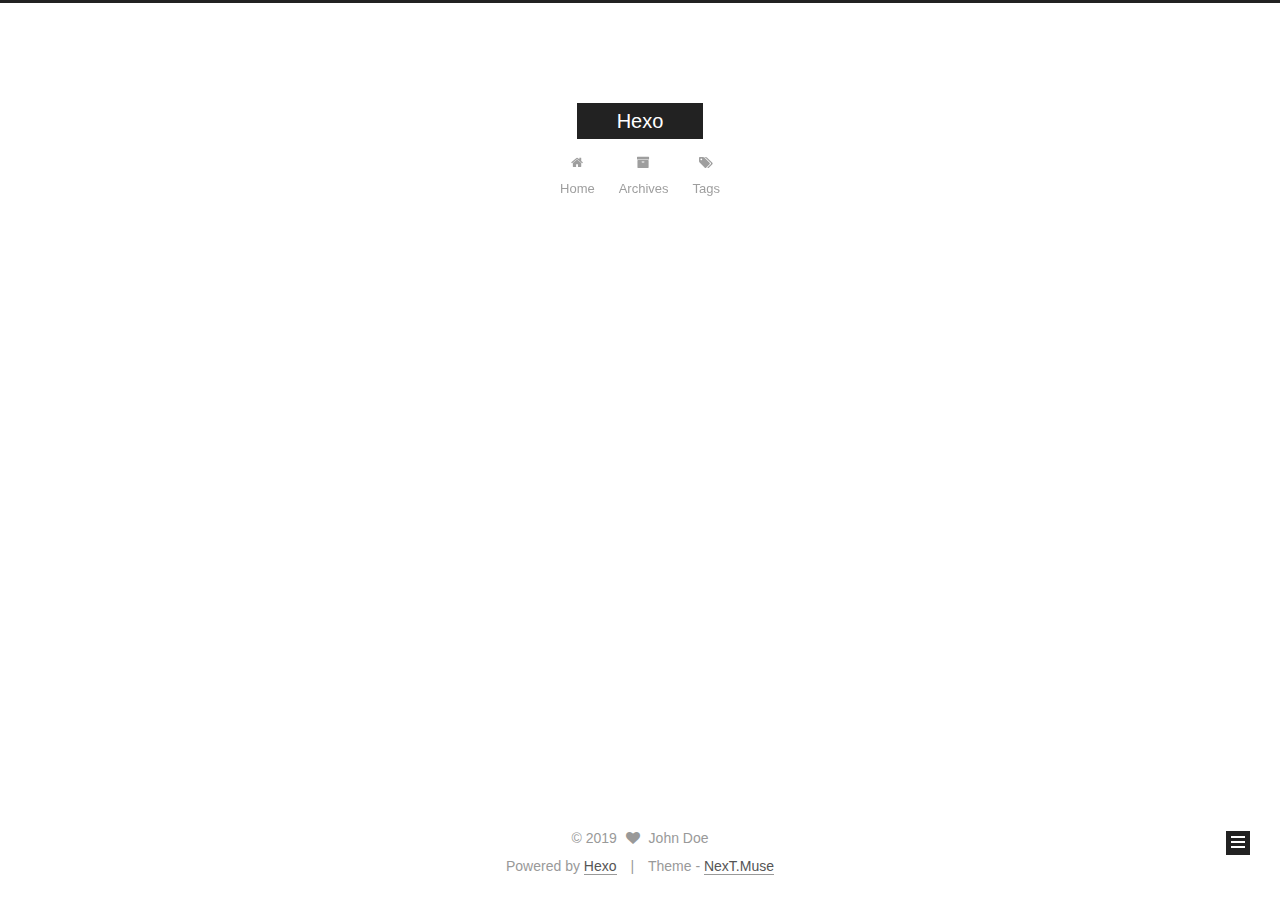
==== commit ca2a1c68: "Site updated: 2019-05-01 15:43:19" ====
--- a/index.html
+++ b/index.html
@@ -16,6 +16,10 @@
 
 
 
+
+  
+  
+  <link rel="stylesheet" media="all" href="/lib/Han/dist/han.min.css?v=3.3">
 
 
 
@@ -279,7 +283,7 @@
         
           <h1 class="post-title" itemprop="name headline">
                 
-                <a class="post-title-link" href="/2019/05/01/hello-world/" itemprop="url">Hello World</a></h1>
+                <a class="post-title-link" href="/2019/05/01/hello-world/" itemprop="url">你好！！！</a></h1>
         
 
         <div class="post-meta">
@@ -323,7 +327,7 @@
     
     
     
-    <div class="post-body" itemprop="articleBody">
+    <div class="post-body han-init-context" itemprop="articleBody">
 
       
       
--- a/lib/Han/dist/han.min.css
+++ b/lib/Han/dist/han.min.css
@@ -0,0 +1,6 @@
+@charset "UTF-8";
+
+/*! 漢字標準格式 v3.3.0 | MIT License | css.hanzi.co */
+/*! Han.css: the CSS typography framework optimised for Hanzi */
+
+progress,sub,sup{vertical-align:baseline}button,hr,input,select{overflow:visible}[type=checkbox],[type=radio],legend{box-sizing:border-box;padding:0}html{font-family:sans-serif;-ms-text-size-adjust:100%;-webkit-text-size-adjust:100%}body{margin:0}article,aside,details,figcaption,figure,footer,header,main,menu,nav,section,summary{display:block}audio,canvas,progress,video{display:inline-block}audio:not([controls]){display:none;height:0}[hidden],template{display:none}a{background-color:transparent}a:active,a:hover{outline-width:0}abbr[title]{border-bottom:none;text-decoration:underline;text-decoration:underline dotted}b,strong{font-weight:bolder}dfn{font-style:italic}h1{font-size:2em;margin:.67em 0}mark{background-color:#ff0;color:#000}small{font-size:80%}sub,sup{font-size:75%;line-height:0;position:relative}sub{bottom:-.25em}sup{top:-.5em}img{border-style:none}svg:not(:root){overflow:hidden}code,kbd,pre,samp{font-family:monospace,monospace;font-size:1em}figure{margin:1em 40px}hr{box-sizing:content-box;height:0}button,input,select,textarea{font:inherit;margin:0}optgroup{font-weight:700}button,select{text-transform:none}[type=button],[type=reset],[type=submit],button{cursor:pointer}[disabled]{cursor:default}[type=reset],[type=submit],button,html [type=button]{-webkit-appearance:button}button::-moz-focus-inner,input::-moz-focus-inner{border:0;padding:0}button:-moz-focusring,input:-moz-focusring{outline:ButtonText dotted 1px}fieldset{border:1px solid silver;margin:0 2px;padding:.35em .625em .75em}legend{color:inherit;display:table;max-width:100%;white-space:normal}textarea{overflow:auto}[type=number]::-webkit-inner-spin-button,[type=number]::-webkit-outer-spin-button{height:auto}[type=search]{-webkit-appearance:textfield}[type=search]::-webkit-search-cancel-button,[type=search]::-webkit-search-decoration{-webkit-appearance:none}@font-face{font-family:"Han Heiti";src:local("Hiragino Sans GB"),local("Lantinghei TC Extralight"),local("Lantinghei SC Extralight"),local(FZLTXHB--B51-0),local(FZLTZHK--GBK1-0),local("Pingfang SC Light"),local("Pingfang TC Light"),local("Pingfang-SC-Light"),local("Pingfang-TC-Light"),local("Pingfang SC"),local("Pingfang TC"),local("Heiti SC Light"),local(STHeitiSC-Light),local("Heiti SC"),local("Heiti TC Light"),local(STHeitiTC-Light),local("Heiti TC"),local("Microsoft Yahei"),local("Microsoft Jhenghei"),local("Noto Sans CJK KR"),local("Noto Sans CJK JP"),local("Noto Sans CJK SC"),local("Noto Sans CJK TC"),local("Source Han Sans K"),local("Source Han Sans KR"),local("Source Han Sans JP"),local("Source Han Sans CN"),local("Source Han Sans HK"),local("Source Han Sans TW"),local("Source Han Sans TWHK"),local("Droid Sans Fallback")}@font-face{unicode-range:U+4E00-9FFF,U+3400-4DB5,U+20000-2A6D6,U+2A700-2B734,U+2B740-2B81D,U+FA0E-FA0F,U+FA11,U+FA13-FA14,U+FA1F,U+FA21,U+FA23,U+FA24,U+FA27-FA29,U+3040-309F,U+30A0-30FF,U+3099-309E,U+FF66-FF9F,U+3007,U+31C0-31E3,U+2F00-2FD5,U+2E80-2EF3;font-family:"Han Heiti";src:local(YuGothic),local("Hiragino Kaku Gothic ProN"),local("Hiragino Kaku Gothic Pro")}@font-face{font-family:"Han Heiti CNS";src:local("Pingfang TC Light"),local("Pingfang-TC-Light"),local("Pingfang TC"),local("Heiti TC Light"),local(STHeitiTC-Light),local("Heiti TC"),local("Lantinghei TC Extralight"),local(FZLTXHB--B51-0),local("Lantinghei TC"),local("Microsoft Jhenghei"),local("Microsoft Yahei"),local("Noto Sans CJK TC"),local("Source Han Sans TC"),local("Source Han Sans TW"),local("Source Han Sans TWHK"),local("Source Han Sans HK"),local("Droid Sans Fallback")}@font-face{font-family:"Han Heiti GB";src:local("Hiragino Sans GB"),local("Pingfang SC Light"),local("Pingfang-SC-Light"),local("Pingfang SC"),local("Lantinghei SC Extralight"),local(FZLTXHK--GBK1-0),local("Lantinghei SC"),local("Heiti SC Light"),local(STHeitiSC-Light),local("Heiti SC"),local("Microsoft Yahei"),local("Noto Sans CJK SC"),local("Source Han Sans SC"),local("Source Han Sans CN"),local("Droid Sans Fallback")}@font-face{font-family:"Han Heiti";font-weight:600;src:local("Hiragino Sans GB W6"),local(HiraginoSansGB-W6),local("Lantinghei TC Demibold"),local("Lantinghei SC Demibold"),local(FZLTZHB--B51-0),local(FZLTZHK--GBK1-0),local("Pingfang-SC-Semibold"),local("Pingfang-TC-Semibold"),local("Heiti SC Medium"),local("STHeitiSC-Medium"),local("Heiti SC"),local("Heiti TC Medium"),local("STHeitiTC-Medium"),local("Heiti TC"),local("Microsoft Yahei Bold"),local("Microsoft Jhenghei Bold"),local(MicrosoftYahei-Bold),local(MicrosoftJhengHeiBold),local("Microsoft Yahei"),local("Microsoft Jhenghei"),local("Noto Sans CJK KR Bold"),local("Noto Sans CJK JP Bold"),local("Noto Sans CJK SC Bold"),local("Noto Sans CJK TC Bold"),local(NotoSansCJKkr-Bold),local(NotoSansCJKjp-Bold),local(NotoSansCJKsc-Bold),local(NotoSansCJKtc-Bold),local("Source Han Sans K Bold"),local(SourceHanSansK-Bold),local("Source Han Sans K"),local("Source Han Sans KR Bold"),local("Source Han Sans JP Bold"),local("Source Han Sans CN Bold"),local("Source Han Sans HK Bold"),local("Source Han Sans TW Bold"),local("Source Han Sans TWHK Bold"),local("SourceHanSansKR-Bold"),local("SourceHanSansJP-Bold"),local("SourceHanSansCN-Bold"),local("SourceHanSansHK-Bold"),local("SourceHanSansTW-Bold"),local("SourceHanSansTWHK-Bold"),local("Source Han Sans KR"),local("Source Han Sans CN"),local("Source Han Sans HK"),local("Source Han Sans TW"),local("Source Han Sans TWHK")}@font-face{unicode-range:U+4E00-9FFF,U+3400-4DB5,U+20000-2A6D6,U+2A700-2B734,U+2B740-2B81D,U+FA0E-FA0F,U+FA11,U+FA13-FA14,U+FA1F,U+FA21,U+FA23,U+FA24,U+FA27-FA29,U+3040-309F,U+30A0-30FF,U+3099-309E,U+FF66-FF9F,U+3007,U+31C0-31E3,U+2F00-2FD5,U+2E80-2EF3;font-family:"Han Heiti";font-weight:600;src:local("YuGothic Bold"),local("Hiragino Kaku Gothic ProN W6"),local("Hiragino Kaku Gothic Pro W6"),local(YuGo-Bold),local(HiraKakuProN-W6),local(HiraKakuPro-W6)}@font-face{font-family:"Han Heiti CNS";font-weight:600;src:local("Pingfang TC Semibold"),local("Pingfang-TC-Semibold"),local("Heiti TC Medium"),local("STHeitiTC-Medium"),local("Heiti TC"),local("Lantinghei TC Demibold"),local(FZLTXHB--B51-0),local("Microsoft Jhenghei Bold"),local(MicrosoftJhengHeiBold),local("Microsoft Jhenghei"),local("Microsoft Yahei Bold"),local(MicrosoftYahei-Bold),local("Noto Sans CJK TC Bold"),local(NotoSansCJKtc-Bold),local("Noto Sans CJK TC"),local("Source Han Sans TC Bold"),local("SourceHanSansTC-Bold"),local("Source Han Sans TC"),local("Source Han Sans TW Bold"),local("SourceHanSans-TW"),local("Source Han Sans TW"),local("Source Han Sans TWHK Bold"),local("SourceHanSans-TWHK"),local("Source Han Sans TWHK"),local("Source Han Sans HK"),local("SourceHanSans-HK"),local("Source Han Sans HK")}@font-face{font-family:"Han Heiti GB";font-weight:600;src:local("Hiragino Sans GB W6"),local(HiraginoSansGB-W6),local("Pingfang SC Semibold"),local("Pingfang-SC-Semibold"),local("Lantinghei SC Demibold"),local(FZLTZHK--GBK1-0),local("Heiti SC Medium"),local("STHeitiSC-Medium"),local("Heiti SC"),local("Microsoft Yahei Bold"),local(MicrosoftYahei-Bold),local("Microsoft Yahei"),local("Noto Sans CJK SC Bold"),local(NotoSansCJKsc-Bold),local("Noto Sans CJK SC"),local("Source Han Sans SC Bold"),local("SourceHanSansSC-Bold"),local("Source Han Sans CN Bold"),local("SourceHanSansCN-Bold"),local("Source Han Sans SC"),local("Source Han Sans CN")}@font-face{font-family:"Han Songti";src:local("Songti SC Regular"),local(STSongti-SC-Regular),local("Songti SC"),local("Songti TC Regular"),local(STSongti-TC-Regular),local("Songti TC"),local(STSong),local("Lisong Pro"),local(SimSun),local(PMingLiU)}@font-face{unicode-range:U+4E00-9FFF,U+3400-4DB5,U+20000-2A6D6,U+2A700-2B734,U+2B740-2B81D,U+FA0E-FA0F,U+FA11,U+FA13-FA14,U+FA1F,U+FA21,U+FA23,U+FA24,U+FA27-FA29,U+3040-309F,U+30A0-30FF,U+3099-309E,U+FF66-FF9F,U+3007,U+31C0-31E3,U+2F00-2FD5,U+2E80-2EF3;font-family:"Han Songti";src:local(YuMincho),local("Hiragino Mincho ProN"),local("Hiragino Mincho Pro"),local("MS Mincho")}@font-face{font-family:"Han Songti CNS";src:local("Songti TC Regular"),local(STSongti-TC-Regular),local("Songti TC"),local("Lisong Pro"),local("Songti SC Regular"),local(STSongti-SC-Regular),local("Songti SC"),local(STSong),local(PMingLiU),local(SimSun)}@font-face{font-family:"Han Songti GB";src:local("Songti SC Regular"),local(STSongti-SC-Regular),local("Songti SC"),local(STSong),local(SimSun),local(PMingLiU)}@font-face{font-family:"Han Songti";font-weight:600;src:local("STSongti SC Bold"),local("STSongti TC Bold"),local(STSongti-SC-Bold),local(STSongti-TC-Bold),local("STSongti SC"),local("STSongti TC")}@font-face{unicode-range:U+4E00-9FFF,U+3400-4DB5,U+20000-2A6D6,U+2A700-2B734,U+2B740-2B81D,U+FA0E-FA0F,U+FA11,U+FA13-FA14,U+FA1F,U+FA21,U+FA23,U+FA24,U+FA27-FA29,U+3040-309F,U+30A0-30FF,U+3099-309E,U+FF66-FF9F,U+3007,U+31C0-31E3,U+2F00-2FD5,U+2E80-2EF3;font-family:"Han Songti";font-weight:600;src:local("YuMincho Demibold"),local("Hiragino Mincho ProN W6"),local("Hiragino Mincho Pro W6"),local(YuMin-Demibold),local(HiraMinProN-W6),local(HiraMinPro-W6),local(YuMincho),local("Hiragino Mincho ProN"),local("Hiragino Mincho Pro")}@font-face{font-family:"Han Songti CNS";font-weight:600;src:local("STSongti TC Bold"),local("STSongti SC Bold"),local(STSongti-TC-Bold),local(STSongti-SC-Bold),local("STSongti TC"),local("STSongti SC")}@font-face{font-family:"Han Songti GB";font-weight:600;src:local("STSongti SC Bold"),local(STSongti-SC-Bold),local("STSongti SC")}@font-face{font-family:cursive;src:local("Kaiti TC Regular"),local(STKaiTi-TC-Regular),local("Kaiti TC"),local("Kaiti SC"),local(STKaiti),local(BiauKai),local("標楷體"),local(DFKaiShu-SB-Estd-BF),local(Kaiti),local(DFKai-SB)}@font-face{unicode-range:U+4E00-9FFF,U+3400-4DB5,U+20000-2A6D6,U+2A700-2B734,U+2B740-2B81D,U+FA0E-FA0F,U+FA11,U+FA13-FA14,U+FA1F,U+FA21,U+FA23,U+FA24,U+FA27-FA29,U+3040-309F,U+30A0-30FF,U+3099-309E,U+FF66-FF9F,U+3007,U+31C0-31E3,U+2F00-2FD5,U+2E80-2EF3;font-family:"Han Kaiti";src:local("Kaiti TC Regular"),local(STKaiTi-TC-Regular),local("Kaiti TC"),local("Kaiti SC"),local(STKaiti),local(BiauKai),local("標楷體"),local(DFKaiShu-SB-Estd-BF),local(Kaiti),local(DFKai-SB)}@font-face{unicode-range:U+4E00-9FFF,U+3400-4DB5,U+20000-2A6D6,U+2A700-2B734,U+2B740-2B81D,U+FA0E-FA0F,U+FA11,U+FA13-FA14,U+FA1F,U+FA21,U+FA23,U+FA24,U+FA27-FA29,U+3040-309F,U+30A0-30FF,U+3099-309E,U+FF66-FF9F,U+3007,U+31C0-31E3,U+2F00-2FD5,U+2E80-2EF3;font-family:"Han Kaiti CNS";src:local(BiauKai),local("標楷體"),local(DFKaiShu-SB-Estd-BF),local("Kaiti TC Regular"),local(STKaiTi-TC-Regular),local("Kaiti TC")}@font-face{unicode-range:U+4E00-9FFF,U+3400-4DB5,U+20000-2A6D6,U+2A700-2B734,U+2B740-2B81D,U+FA0E-FA0F,U+FA11,U+FA13-FA14,U+FA1F,U+FA21,U+FA23,U+FA24,U+FA27-FA29,U+3040-309F,U+30A0-30FF,U+3099-309E,U+FF66-FF9F,U+3007,U+31C0-31E3,U+2F00-2FD5,U+2E80-2EF3;font-family:"Han Kaiti GB";src:local("Kaiti SC Regular"),local(STKaiTi-SC-Regular),local("Kaiti SC"),local(STKaiti),local(Kai),local(Kaiti),local(DFKai-SB)}@font-face{font-family:cursive;font-weight:600;src:local("Kaiti TC Bold"),local(STKaiTi-TC-Bold),local("Kaiti SC Bold"),local(STKaiti-SC-Bold),local("Kaiti TC"),local("Kaiti SC")}@font-face{font-family:"Han Kaiti";font-weight:600;src:local("Kaiti TC Bold"),local(STKaiTi-TC-Bold),local("Kaiti SC Bold"),local(STKaiti-SC-Bold),local("Kaiti TC"),local("Kaiti SC")}@font-face{font-family:"Han Kaiti CNS";font-weight:600;src:local("Kaiti TC Bold"),local(STKaiTi-TC-Bold),local("Kaiti TC")}@font-face{font-family:"Han Kaiti GB";font-weight:600;src:local("Kaiti SC Bold"),local(STKaiti-SC-Bold)}@font-face{unicode-range:U+4E00-9FFF,U+3400-4DB5,U+20000-2A6D6,U+2A700-2B734,U+2B740-2B81D,U+FA0E-FA0F,U+FA11,U+FA13-FA14,U+FA1F,U+FA21,U+FA23,U+FA24,U+FA27-FA29,U+3040-309F,U+30A0-30FF,U+3099-309E,U+FF66-FF9F,U+3007,U+31C0-31E3,U+2F00-2FD5,U+2E80-2EF3;font-family:"Han Fangsong";src:local(STFangsong),local(FangSong)}@font-face{unicode-range:U+4E00-9FFF,U+3400-4DB5,U+20000-2A6D6,U+2A700-2B734,U+2B740-2B81D,U+FA0E-FA0F,U+FA11,U+FA13-FA14,U+FA1F,U+FA21,U+FA23,U+FA24,U+FA27-FA29,U+3040-309F,U+30A0-30FF,U+3099-309E,U+FF66-FF9F,U+3007,U+31C0-31E3,U+2F00-2FD5,U+2E80-2EF3;font-family:"Han Fangsong CNS";src:local(STFangsong),local(FangSong)}@font-face{unicode-range:U+4E00-9FFF,U+3400-4DB5,U+20000-2A6D6,U+2A700-2B734,U+2B740-2B81D,U+FA0E-FA0F,U+FA11,U+FA13-FA14,U+FA1F,U+FA21,U+FA23,U+FA24,U+FA27-FA29,U+3040-309F,U+30A0-30FF,U+3099-309E,U+FF66-FF9F,U+3007,U+31C0-31E3,U+2F00-2FD5,U+2E80-2EF3;font-family:"Han Fangsong GB";src:local(STFangsong),local(FangSong)}@font-face{font-family:"Biaodian Sans";src:local("Hiragino Sans GB"),local("Heiti SC"),local(STHeiti),local("MS Gothic"),local(SimSun);unicode-range:U+FF0E}@font-face{font-family:"Biaodian Serif";src:local("Hiragino Mincho ProN"),local("Hiragino Mincho Pro"),local("Songti SC"),local(STSong),local(SimSun);unicode-range:U+FF0E}@font-face{font-family:"Biaodian Pro Sans";src:local("Hiragino Sans GB"),local("Heiti SC"),local(STHeiti),local("MS Gothic"),local(SimSun);unicode-range:U+FF0E}@font-face{font-family:"Biaodian Pro Serif";src:local("Hiragino Mincho ProN"),local("Hiragino Mincho Pro"),local("Songti SC"),local(STSong),local(SimSun);unicode-range:U+FF0E}@font-face{font-family:"Biaodian Pro Sans CNS";src:local("Hiragino Sans GB"),local("Heiti SC"),local(STHeiti),local("MS Gothic"),local(SimSun);unicode-range:U+FF0E}@font-face{font-family:"Biaodian Pro Serif CNS";src:local("Hiragino Mincho ProN"),local("Hiragino Mincho Pro"),local("Songti SC"),local(STSong),local(SimSun);unicode-range:U+FF0E}@font-face{font-family:"Biaodian Pro Sans GB";src:local("Hiragino Sans GB"),local("Heiti SC"),local(STHeiti),local("MS Gothic"),local(SimSun);unicode-range:U+FF0E}@font-face{font-family:"Biaodian Pro Serif GB";src:local("Hiragino Mincho ProN"),local("Hiragino Mincho Pro"),local("Songti SC"),local(STSong),local(SimSun);unicode-range:U+FF0E}@font-face{font-family:"Biaodian Sans";src:local("Hiragino Sans GB"),local("Heiti SC"),local(STHeiti),local(SimSun);unicode-range:U+00B7}@font-face{font-family:"Biaodian Serif";src:local("Songti SC"),local(STSong),local("Heiti SC"),local(SimSun);unicode-range:U+00B7}@font-face{font-family:"Biaodian Pro Sans";src:local("Hiragino Sans GB"),local("Heiti SC"),local(STHeiti),local(SimSun);unicode-range:U+00B7}@font-face{font-family:"Biaodian Pro Serif";src:local("Songti SC"),local(STSong),local("Heiti SC"),local(SimSun);unicode-range:U+00B7}@font-face{font-family:"Biaodian Pro Sans CNS";src:local("Hiragino Sans GB"),local("Heiti SC"),local(STHeiti),local(SimSun);unicode-range:U+00B7}@font-face{font-family:"Biaodian Pro Serif CNS";src:local("Songti SC"),local(STSong),local("Heiti SC"),local(SimSun);unicode-range:U+00B7}@font-face{font-family:"Biaodian Pro Sans GB";src:local("Hiragino Sans GB"),local("Heiti SC"),local(STHeiti),local(SimSun);unicode-range:U+00B7}@font-face{font-family:"Biaodian Pro Serif GB";src:local("Songti SC"),local(STSong),local("Heiti SC"),local(SimSun);unicode-range:U+00B7}@font-face{font-family:"Biaodian Sans";src:url(./font/han.woff2?v3.3.0) format("woff2"),url(./font/han.woff?v3.3.0) format("woff"),url(./font/han.otf?v3.3.0) format("opentype"),local("Hiragino Sans GB"),local("Hiragino Kaku Gothic ProN"),local("Hiragino Kaku Gothic Pro"),local("Microsoft Yahei"),local(SimSun);unicode-range:U+2014}@font-face{font-family:"Biaodian Serif";src:url(./font/han.woff2?v3.3.0) format("woff2"),url(./font/han.woff?v3.3.0) format("woff"),url(./font/han.otf?v3.3.0) format("opentype"),local("Hiragino Mincho ProN"),local("Hiragino Mincho Pro"),local("Songti SC"),local(STSong),local("Microsoft Yahei"),local(SimSun);unicode-range:U+2014}@font-face{font-family:"Yakumono Sans";src:url(./font/han.woff2?v3.3.0) format("woff2"),url(./font/han.woff?v3.3.0) format("woff"),url(./font/han.otf?v3.3.0) format("opentype"),local("Hiragino Kaku Gothic ProN"),local("Hiragino Kaku Gothic Pro"),local("Arial Unicode MS"),local("MS Gothic");unicode-range:U+2014}@font-face{font-family:"Yakumono Serif";src:url(./font/han.woff2?v3.3.0) format("woff2"),url(./font/han.woff?v3.3.0) format("woff"),url(./font/han.otf?v3.3.0) format("opentype"),local("Hiragino Mincho ProN"),local("Hiragino Mincho Pro"),local("MS Mincho"),local("Microsoft Yahei");unicode-range:U+2014}@font-face{font-family:"Biaodian Pro Sans";src:url(./font/han.woff2?v3.3.0) format("woff2"),url(./font/han.woff?v3.3.0) format("woff"),url(./font/han.otf?v3.3.0) format("opentype"),local("Hiragino Sans GB"),local("Hiragino Kaku Gothic ProN"),local("Hiragino Kaku Gothic Pro"),local("Microsoft Yahei"),local(SimSun);unicode-range:U+2014}@font-face{font-family:"Biaodian Pro Serif";src:url(./font/han.woff2?v3.3.0) format("woff2"),url(./font/han.woff?v3.3.0) format("woff"),url(./font/han.otf?v3.3.0) format("opentype"),local("Hiragino Mincho ProN"),local("Hiragino Mincho Pro"),local("Songti SC"),local(STSong),local("Microsoft Yahei"),local(SimSun);unicode-range:U+2014}@font-face{font-family:"Biaodian Pro Sans CNS";src:url(./font/han.woff2?v3.3.0) format("woff2"),url(./font/han.woff?v3.3.0) format("woff"),url(./font/han.otf?v3.3.0) format("opentype"),local("Hiragino Sans GB"),local("Hiragino Kaku Gothic ProN"),local("Hiragino Kaku Gothic Pro"),local("Microsoft Yahei"),local(SimSun);unicode-range:U+2014}@font-face{font-family:"Biaodian Pro Serif CNS";src:url(./font/han.woff2?v3.3.0) format("woff2"),url(./font/han.woff?v3.3.0) format("woff"),url(./font/han.otf?v3.3.0) format("opentype"),local("Hiragino Mincho ProN"),local("Hiragino Mincho Pro"),local("Songti SC"),local(STSong),local("Microsoft Yahei"),local(SimSun);unicode-range:U+2014}@font-face{font-family:"Biaodian Pro Sans GB";src:url(./font/han.woff2?v3.3.0) format("woff2"),url(./font/han.woff?v3.3.0) format("woff"),url(./font/han.otf?v3.3.0) format("opentype"),local("Hiragino Sans GB"),local("Hiragino Kaku Gothic ProN"),local("Hiragino Kaku Gothic Pro"),local("Microsoft Yahei"),local(SimSun);unicode-range:U+2014}@font-face{font-family:"Biaodian Pro Serif GB";src:url(./font/han.woff2?v3.3.0) format("woff2"),url(./font/han.woff?v3.3.0) format("woff"),url(./font/han.otf?v3.3.0) format("opentype"),local("Hiragino Mincho ProN"),local("Hiragino Mincho Pro"),local("Songti SC"),local(STSong),local("Microsoft Yahei"),local(SimSun);unicode-range:U+2014}@font-face{font-family:"Biaodian Sans";src:url(./font/han.woff2?v3.3.0) format("woff2"),url(./font/han.woff?v3.3.0) format("woff"),url(./font/han.otf?v3.3.0) format("opentype"),local("Hiragino Sans GB"),local("Hiragino Kaku Gothic ProN"),local("Hiragino Kaku Gothic Pro"),local(Meiryo),local("MS Gothic"),local(SimSun),local(PMingLiU);unicode-range:U+2026}@font-face{font-family:"Biaodian Serif";src:url(./font/han.woff2?v3.3.0) format("woff2"),url(./font/han.woff?v3.3.0) format("woff"),url(./font/han.otf?v3.3.0) format("opentype"),local("Hiragino Mincho ProN"),local("Hiragino Mincho Pro"),local("Songti SC"),local("MS Mincho"),local(SimSun),local(PMingLiU);unicode-range:U+2026}@font-face{font-family:"Yakumono Sans";src:url(./font/han.woff2?v3.3.0) format("woff2"),url(./font/han.woff?v3.3.0) format("woff"),url(./font/han.otf?v3.3.0) format("opentype"),local("Hiragino Kaku Gothic ProN"),local("Hiragino Kaku Gothic Pro"),local(Meiryo),local("MS Gothic");unicode-range:U+2026}@font-face{font-family:"Yakumono Serif";src:url(./font/han.woff2?v3.3.0) format("woff2"),url(./font/han.woff?v3.3.0) format("woff"),url(./font/han.otf?v3.3.0) format("opentype"),local("Hiragino Mincho ProN"),local("Hiragino Mincho Pro"),local("MS Mincho");unicode-range:U+2026}@font-face{font-family:"Biaodian Pro Sans";src:url(./font/han.woff2?v3.3.0) format("woff2"),url(./font/han.woff?v3.3.0) format("woff"),url(./font/han.otf?v3.3.0) format("opentype"),local("Hiragino Sans GB"),local("Hiragino Kaku Gothic ProN"),local("Hiragino Kaku Gothic Pro"),local(SimSun),local(PMingLiU);unicode-range:U+2026}@font-face{font-family:"Biaodian Pro Serif";src:url(./font/han.woff2?v3.3.0) format("woff2"),url(./font/han.woff?v3.3.0) format("woff"),url(./font/han.otf?v3.3.0) format("opentype"),local("Hiragino Mincho ProN"),local("Hiragino Mincho Pro"),local("Songti SC"),local(SimSun),local(PMingLiU);unicode-range:U+2026}@font-face{font-family:"Biaodian Pro Sans CNS";src:url(./font/han.woff2?v3.3.0) format("woff2"),url(./font/han.woff?v3.3.0) format("woff"),url(./font/han.otf?v3.3.0) format("opentype"),local("Hiragino Sans GB"),local("Hiragino Kaku Gothic ProN"),local("Hiragino Kaku Gothic Pro"),local(SimSun),local(PMingLiU);unicode-range:U+2026}@font-face{font-family:"Biaodian Pro Serif CNS";src:url(./font/han.woff2?v3.3.0) format("woff2"),url(./font/han.woff?v3.3.0) format("woff"),url(./font/han.otf?v3.3.0) format("opentype"),local("Hiragino Mincho ProN"),local("Hiragino Mincho Pro"),local("Songti SC"),local(STSongti),local(SimSun),local(PMingLiU);unicode-range:U+2026}@font-face{font-family:"Biaodian Pro Sans GB";src:url(./font/han.woff2?v3.3.0) format("woff2"),url(./font/han.woff?v3.3.0) format("woff"),url(./font/han.otf?v3.3.0) format("opentype"),local("Hiragino Sans GB"),local("Hiragino Kaku Gothic ProN"),local("Hiragino Kaku Gothic Pro"),local(SimSun),local(PMingLiU);unicode-range:U+2026}@font-face{font-family:"Biaodian Pro Serif GB";src:url(./font/han.woff2?v3.3.0) format("woff2"),url(./font/han.woff?v3.3.0) format("woff"),url(./font/han.otf?v3.3.0) format("opentype"),local("Hiragino Mincho ProN"),local("Hiragino Mincho Pro"),local("Songti SC"),local(STSongti),local(SimSun),local(PMingLiU);unicode-range:U+2026}@font-face{font-family:"Biaodian Pro Sans GB";src:local("Hiragino Sans GB"),local("Heiti SC"),local(STHeiti),local(SimSun),local(PMingLiU);unicode-range:U+201C-201D,U+2018-2019}@font-face{font-family:"Biaodian Pro Sans GB";font-weight:700;src:local("Hiragino Sans GB"),local("Heiti SC"),local(STHeiti),local(SimSun),local(PMingLiU);unicode-range:U+201C-201D,U+2018-2019}@font-face{font-family:"Biaodian Pro Serif GB";src:local("Lisong Pro"),local("Heiti SC"),local(STHeiti),local(SimSun),local(PMingLiU);unicode-range:U+201C-201D,U+2018-2019}@font-face{font-family:"Biaodian Pro Serif GB";font-weight:700;src:local("Lisong Pro"),local("Heiti SC"),local(STHeiti),local(SimSun),local(PMingLiU);unicode-range:U+201C-201D,U+2018-2019}@font-face{font-family:"Biaodian Sans";src:local(Georgia),local("Times New Roman"),local(Arial),local("Droid Sans Fallback");unicode-range:U+25CF}@font-face{font-family:"Biaodian Serif";src:local(Georgia),local("Times New Roman"),local(Arial),local("Droid Sans Fallback");unicode-range:U+25CF}@font-face{font-family:"Biaodian Pro Sans";src:local(Georgia),local("Times New Roman"),local(Arial),local("Droid Sans Fallback");unicode-range:U+25CF}@font-face{font-family:"Biaodian Pro Serif";src:local(Georgia),local("Times New Roman"),local(Arial),local("Droid Sans Fallback");unicode-range:U+25CF}@font-face{font-family:"Biaodian Pro Sans CNS";src:local(Georgia),local("Times New Roman"),local(Arial),local("Droid Sans Fallback");unicode-range:U+25CF}@font-face{font-family:"Biaodian Pro Serif CNS";src:local(Georgia),local("Times New Roman"),local(Arial),local("Droid Sans Fallback");unicode-range:U+25CF}@font-face{font-family:"Biaodian Pro Sans GB";src:local(Georgia),local("Times New Roman"),local(Arial),local("Droid Sans Fallback");unicode-range:U+25CF}@font-face{font-family:"Biaodian Pro Serif GB";src:local(Georgia),local("Times New Roman"),local(Arial),local("Droid Sans Fallback");unicode-range:U+25CF}@font-face{font-family:"Biaodian Pro Sans";src:local("Hiragino Kaku Gothic ProN"),local("Hiragino Kaku Gothic Pro"),local("MS Gothic");unicode-range:U+3002,U+FF0C,U+3001,U+FF1B,U+FF1A,U+FF1F,U+FF01,U+FF0D,U+FF0F,U+FF3C}@font-face{font-family:"Biaodian Pro Serif";src:local("Hiragino Mincho ProN"),local("Hiragino Mincho Pro"),local("MS Mincho");unicode-range:U+3002,U+FF0C,U+3001,U+FF1B,U+FF1A,U+FF1F,U+FF01,U+FF0D,U+FF0F,U+FF3C}@font-face{font-family:"Biaodian Pro Sans CNS";src:local("Heiti TC"),local("Lihei Pro"),local("Microsoft Jhenghei"),local(PMingLiU);unicode-range:U+3002,U+FF0C,U+3001}@font-face{font-family:"Biaodian Pro Sans CNS";src:local("Hiragino Kaku Gothic ProN"),local("Hiragino Kaku Gothic Pro"),local("Heiti TC"),local("Lihei Pro"),local("Microsoft Jhenghei"),local(PMingLiU),local("MS Gothic");unicode-range:U+FF1B,U+FF1A,U+FF1F,U+FF01}@font-face{font-family:"Biaodian Pro Sans CNS";src:local("Hiragino Mincho ProN"),local("Hiragino Mincho Pro"),local("MS Mincho");unicode-range:U+FF0D,U+FF0F,U+FF3C}@font-face{font-family:"Biaodian Pro Serif CNS";src:local(STSongti-TC-Regular),local("Lisong Pro"),local("Heiti TC"),local(PMingLiU);unicode-range:U+3002,U+FF0C,U+3001}@font-face{font-family:"Biaodian Pro Serif CNS";src:local("Hiragino Mincho ProN"),local("Hiragino Mincho Pro"),local(PMingLiU),local("MS Mincho");unicode-range:U+FF1B,U+FF1A,U+FF1F,U+FF01,U+FF0D,U+FF0F,U+FF3C}@font-face{font-family:"Biaodian Pro Sans GB";src:local("Hiragino Sans GB"),local("Heiti SC"),local(STHeiti),local("Hiragino Kaku Gothic ProN"),local("Hiragino Kaku Gothic Pro"),local(SimSun),local("MS Gothic");unicode-range:U+3002,U+FF0C,U+3001,U+FF1B,U+FF1A,U+FF1F,U+FF01,U+FF0D,U+FF0F,U+FF3C}@font-face{font-family:"Biaodian Pro Serif GB";src:local("Songti SC"),local(STSongti),local("Hiragino Mincho ProN"),local("Hiragino Mincho Pro"),local("Hiragino Sans GB"),local("Heiti SC"),local(STHeiti),local(SimSun),local("MS Mincho");unicode-range:U+3002,U+FF0C,U+3001,U+FF1B,U+FF1A,U+FF1F,U+FF01}@font-face{font-family:"Biaodian Pro Serif GB";src:local("Hiragino Mincho ProN"),local("Hiragino Mincho Pro"),local(PMingLiU),local("MS Mincho");unicode-range:U+FF0D,U+FF0F,U+FF3C}@font-face{font-family:"Biaodian Pro Sans";src:local("Hiragino Kaku Gothic ProN"),local("Hiragino Kaku Gothic Pro"),local("Yu Gothic"),local(YuGothic),local(SimSun),local(PMingLiU);unicode-range:U+300C-300F,U+300A-300B,U+3008-3009,U+FF08-FF09,U+3014-3015}@font-face{font-family:"Biaodian Pro Serif";src:local("Hiragino Mincho ProN"),local("Hiragino Mincho Pro"),local("Yu Mincho"),local(YuMincho),local(SimSun),local(PMingLiU);unicode-range:U+300C-300F,U+300A-300B,U+3008-3009,U+FF08-FF09,U+3014-3015}@font-face{font-family:"Biaodian Pro Sans CNS";src:local("Hiragino Kaku Gothic ProN"),local("Hiragino Kaku Gothic Pro"),local("Yu Gothic"),local(YuGothic),local(SimSun),local(PMingLiU);unicode-range:U+300C-300F,U+300A-300B,U+3008-3009,U+FF08-FF09,U+3014-3015}@font-face{font-family:"Biaodian Pro Serif CNS";src:local("Hiragino Mincho ProN"),local("Hiragino Mincho Pro"),local("Yu Mincho"),local(YuMincho),local(SimSun),local(PMingLiU);unicode-range:U+300C-300F,U+300A-300B,U+3008-3009,U+FF08-FF09,U+3014-3015}@font-face{font-family:"Biaodian Pro Sans GB";src:local("Hiragino Kaku Gothic ProN"),local("Hiragino Kaku Gothic Pro"),local("Yu Gothic"),local(YuGothic),local(SimSun),local(PMingLiU);unicode-range:U+300C-300F,U+300A-300B,U+3008-3009,U+FF08-FF09,U+3014-3015}@font-face{font-family:"Biaodian Pro Serif GB";src:local("Hiragino Mincho ProN"),local("Hiragino Mincho Pro"),local("Yu Mincho"),local(YuMincho),local(SimSun),local(PMingLiU);unicode-range:U+300C-300F,U+300A-300B,U+3008-3009,U+FF08-FF09,U+3014-3015}@font-face{font-family:"Biaodian Basic";src:url(./font/han.woff2?v3.3.0) format("woff2"),url(./font/han.woff?v3.3.0) format("woff"),url(./font/han.otf?v3.3.0) format("opentype");unicode-range:U+2014,U+2026,U+00B7}@font-face{font-family:"Biaodian Basic";font-weight:700;src:url(./font/han.woff2?v3.3.0) format("woff2"),url(./font/han.woff?v3.3.0) format("woff"),url(./font/han.otf?v3.3.0) format("opentype");unicode-range:U+2014,U+2026,U+00B7}@font-face{font-family:"Biaodian Sans";font-weight:700;src:url(./font/han.woff2?v3.3.0) format("woff2"),url(./font/han.woff?v3.3.0) format("woff"),url(./font/han.otf?v3.3.0) format("opentype");unicode-range:U+2014,U+2026,U+00B7}@font-face{font-family:"Biaodian Pro Sans";font-weight:700;src:url(./font/han.woff2?v3.3.0) format("woff2"),url(./font/han.woff?v3.3.0) format("woff"),url(./font/han.otf?v3.3.0) format("opentype");unicode-range:U+2014,U+2026,U+00B7}@font-face{font-family:"Biaodian Pro Sans";font-weight:700;src:url(./font/han.woff2?v3.3.0) format("woff2"),url(./font/han.woff?v3.3.0) format("woff"),url(./font/han.otf?v3.3.0) format("opentype");unicode-range:U+2014,U+2026,U+00B7}@font-face{font-family:"Biaodian Pro Sans CNS";font-weight:700;src:url(./font/han.woff2?v3.3.0) format("woff2"),url(./font/han.woff?v3.3.0) format("woff"),url(./font/han.otf?v3.3.0) format("opentype");unicode-range:U+2014,U+2026,U+00B7}@font-face{font-family:"Biaodian Pro Sans GB";font-weight:700;src:url(./font/han.woff2?v3.3.0) format("woff2"),url(./font/han.woff?v3.3.0) format("woff"),url(./font/han.otf?v3.3.0) format("opentype");unicode-range:U+2014,U+2026,U+00B7}@font-face{font-family:"Biaodian Pro Serif";font-weight:700;src:url(./font/han.woff2?v3.3.0) format("woff2"),url(./font/han.woff?v3.3.0) format("woff"),url(./font/han.otf?v3.3.0) format("opentype");unicode-range:U+2014,U+2026,U+00B7}@font-face{font-family:"Biaodian Pro Serif CNS";font-weight:700;src:url(./font/han.woff2?v3.3.0) format("woff2"),url(./font/han.woff?v3.3.0) format("woff"),url(./font/han.otf?v3.3.0) format("opentype");unicode-range:U+2014,U+2026,U+00B7}@font-face{font-family:"Biaodian Pro Serif GB";font-weight:700;src:url(./font/han.woff2?v3.3.0) format("woff2"),url(./font/han.woff?v3.3.0) format("woff"),url(./font/han.otf?v3.3.0) format("opentype");unicode-range:U+2014,U+2026,U+00B7}@font-face{font-family:"Latin Italic Serif";src:local("Georgia Italic"),local("Times New Roman Italic"),local(Georgia-Italic),local(TimesNewRomanPS-ItalicMT),local(Times-Italic)}@font-face{font-family:"Latin Italic Serif";font-weight:700;src:local("Georgia Bold Italic"),local("Times New Roman Bold Italic"),local(Georgia-BoldItalic),local(TimesNewRomanPS-BoldItalicMT),local(Times-Italic)}@font-face{font-family:"Latin Italic Sans";src:local("Helvetica Neue Italic"),local("Helvetica Oblique"),local("Arial Italic"),local(HelveticaNeue-Italic),local(Helvetica-LightOblique),local(Arial-ItalicMT)}@font-face{font-family:"Latin Italic Sans";font-weight:700;src:local("Helvetica Neue Bold Italic"),local("Helvetica Bold Oblique"),local("Arial Bold Italic"),local(HelveticaNeue-BoldItalic),local(Helvetica-BoldOblique),local(Arial-BoldItalicMT)}@font-face{unicode-range:U+0030-0039;font-family:"Numeral TF Sans";src:local(Skia),local("Neutraface 2 Text"),local(Candara),local(Corbel)}@font-face{unicode-range:U+0030-0039;font-family:"Numeral TF Serif";src:local(Georgia),local("Hoefler Text"),local("Big Caslon")}@font-face{unicode-range:U+0030-0039;font-family:"Numeral TF Italic Serif";src:local("Georgia Italic"),local("Hoefler Text Italic"),local(Georgia-Italic),local(HoeflerText-Italic)}@font-face{unicode-range:U+0030-0039;font-family:"Numeral LF Sans";src:local("Helvetica Neue"),local(Helvetica),local(Arial)}@font-face{unicode-range:U+0030-0039;font-family:"Numeral LF Italic Sans";src:local("Helvetica Neue Italic"),local("Helvetica Oblique"),local("Arial Italic"),local(HelveticaNeue-Italic),local(Helvetica-LightOblique),local(Arial-ItalicMT)}@font-face{unicode-range:U+0030-0039;font-family:"Numeral LF Italic Sans";font-weight:700;src:local("Helvetica Neue Bold Italic"),local("Helvetica Bold Oblique"),local("Arial Bold Italic"),local(HelveticaNeue-BoldItalic),local(Helvetica-BoldOblique),local(Arial-BoldItalicMT)}@font-face{unicode-range:U+0030-0039;font-family:"Numeral LF Serif";src:local(Palatino),local("Palatino Linotype"),local("Times New Roman")}@font-face{unicode-range:U+0030-0039;font-family:"Numeral LF Italic Serif";src:local("Palatino Italic"),local("Palatino Italic Linotype"),local("Times New Roman Italic"),local(Palatino-Italic),local(Palatino-Italic-Linotype),local(TimesNewRomanPS-ItalicMT)}@font-face{unicode-range:U+0030-0039;font-family:"Numeral LF Italic Serif";font-weight:700;src:local("Palatino Bold Italic"),local("Palatino Bold Italic Linotype"),local("Times New Roman Bold Italic"),local(Palatino-BoldItalic),local(Palatino-BoldItalic-Linotype),local(TimesNewRomanPS-BoldItalicMT)}@font-face{src:url(./font/han.woff2?v3.3.0) format("woff2"),url(./font/han.woff?v3.3.0) format("woff"),url(./font/han.otf?v3.3.0) format("opentype");unicode-range:U+3105-312D,U+31A0-31BA,U+02D9,U+02CA,U+02C5,U+02C7,U+02CB,U+02EA-02EB,U+0307,U+030D,U+0358,U+F31B4-F31B7,U+F0061,U+F0065,U+F0069,U+F006F,U+F0075;font-family:"Zhuyin Kaiti"}@font-face{unicode-range:U+3105-312D,U+31A0-31BA,U+02D9,U+02CA,U+02C5,U+02C7,U+02CB,U+02EA-02EB,U+0307,U+030D,U+0358,U+F31B4-F31B7,U+F0061,U+F0065,U+F0069,U+F006F,U+F0075;font-family:"Zhuyin Heiti";src:local("Hiragino Sans GB"),local("Heiti TC"),local("Microsoft Jhenghei"),url(./font/han.woff2?v3.3.0) format("woff2"),url(./font/han.woff?v3.3.0) format("woff"),url(./font/han.otf?v3.3.0) format("opentype")}@font-face{font-family:"Zhuyin Heiti";src:local("Heiti TC"),local("Microsoft Jhenghei"),url(./font/han.woff2?v3.3.0) format("woff2"),url(./font/han.woff?v3.3.0) format("woff"),url(./font/han.otf?v3.3.0) format("opentype");unicode-range:U+3127}@font-face{src:url(./font/han.woff2?v3.3.0) format("woff2"),url(./font/han.woff?v3.3.0) format("woff"),url(./font/han.otf?v3.3.0) format("opentype");font-family:"Zhuyin Heiti";unicode-range:U+02D9,U+02CA,U+02C5,U+02C7,U+02CB,U+02EA-02EB,U+31B4,U+31B5,U+31B6,U+31B7,U+0307,U+030D,U+0358,U+F31B4-F31B7,U+F0061,U+F0065,U+F0069,U+F006F,U+F0075}@font-face{src:url(./font/han.woff2?v3.3.0) format("woff2"),url(./font/han.woff?v3.3.0) format("woff"),url(./font/han.otf?v3.3.0) format("opentype");font-family:"Romanization Sans";unicode-range:U+0307,U+030D,U+0358,U+F31B4-F31B7,U+F0061,U+F0065,U+F0069,U+F006F,U+F0075}article strong :lang(ja-Latn),article strong :lang(zh-Latn),article strong :not(:lang(zh)):not(:lang(ja)),article strong:lang(ja-Latn),article strong:lang(zh-Latn),article strong:not(:lang(zh)):not(:lang(ja)),html :lang(ja-Latn),html :lang(zh-Latn),html :not(:lang(zh)):not(:lang(ja)),html:lang(ja-Latn),html:lang(zh-Latn),html:not(:lang(zh)):not(:lang(ja)){font-family:"Helvetica Neue",Helvetica,Arial,"Han Heiti",sans-serif}[lang*=Hant],[lang=zh-TW],[lang=zh-HK],[lang^=zh],article strong:lang(zh),article strong:lang(zh-Hant),html:lang(zh),html:lang(zh-Hant){font-family:"Biaodian Pro Sans CNS","Helvetica Neue",Helvetica,Arial,"Zhuyin Heiti","Han Heiti",sans-serif}.no-unicoderange [lang*=Hant],.no-unicoderange [lang=zh-TW],.no-unicoderange [lang=zh-HK],.no-unicoderange [lang^=zh],.no-unicoderange article strong:lang(zh),.no-unicoderange article strong:lang(zh-Hant),html:lang(zh).no-unicoderange,html:lang(zh-Hant).no-unicoderange{font-family:"Helvetica Neue",Helvetica,Arial,"Han Heiti",sans-serif}[lang*=Hans],[lang=zh-CN],article strong:lang(zh-CN),article strong:lang(zh-Hans),html:lang(zh-CN),html:lang(zh-Hans){font-family:"Biaodian Pro Sans GB","Helvetica Neue",Helvetica,Arial,"Han Heiti GB",sans-serif}.no-unicoderange [lang*=Hans],.no-unicoderange [lang=zh-CN],.no-unicoderange article strong:lang(zh-CN),.no-unicoderange article strong:lang(zh-Hans),html:lang(zh-CN).no-unicoderange,html:lang(zh-Hans).no-unicoderange{font-family:"Helvetica Neue",Helvetica,Arial,"Han Heiti GB",sans-serif}[lang^=ja],article strong:lang(ja),html:lang(ja){font-family:"Yakumono Sans","Helvetica Neue",Helvetica,Arial,sans-serif}.no-unicoderange [lang^=ja],.no-unicoderange article strong:lang(ja),html:lang(ja).no-unicoderange{font-family:"Helvetica Neue",Helvetica,Arial,sans-serif}article blockquote i :lang(ja-Latn),article blockquote i :lang(zh-Latn),article blockquote i :not(:lang(zh)):not(:lang(ja)),article blockquote i:lang(ja-Latn),article blockquote i:lang(zh-Latn),article blockquote i:not(:lang(zh)):not(:lang(ja)),article blockquote var :lang(ja-Latn),article blockquote var :lang(zh-Latn),article blockquote var :not(:lang(zh)):not(:lang(ja)),article blockquote var:lang(ja-Latn),article blockquote var:lang(zh-Latn),article blockquote var:not(:lang(zh)):not(:lang(ja)){font-family:"Latin Italic Sans","Helvetica Neue",Helvetica,Arial,"Han Heiti",sans-serif}article blockquote i:lang(zh),article blockquote i:lang(zh-Hant),article blockquote var:lang(zh),article blockquote var:lang(zh-Hant){font-family:"Biaodian Pro Sans CNS","Latin Italic Sans","Helvetica Neue",Helvetica,Arial,"Zhuyin Heiti","Han Heiti",sans-serif}.no-unicoderange article blockquote i:lang(zh),.no-unicoderange article blockquote i:lang(zh-Hant),.no-unicoderange article blockquote var:lang(zh),.no-unicoderange article blockquote var:lang(zh-Hant){font-family:"Latin Italic Sans","Helvetica Neue",Helvetica,Arial,"Han Heiti",sans-serif}article blockquote i:lang(zh-CN),article blockquote i:lang(zh-Hans),article blockquote var:lang(zh-CN),article blockquote var:lang(zh-Hans){font-family:"Biaodian Pro Sans GB","Latin Italic Sans","Helvetica Neue",Helvetica,Arial,"Han Heiti GB",sans-serif}.no-unicoderange article blockquote i:lang(zh-CN),.no-unicoderange article blockquote i:lang(zh-Hans),.no-unicoderange article blockquote var:lang(zh-CN),.no-unicoderange article blockquote var:lang(zh-Hans){font-family:"Latin Italic Sans","Helvetica Neue",Helvetica,Arial,"Han Heiti GB",sans-serif}article blockquote i:lang(ja),article blockquote var:lang(ja){font-family:"Yakumono Sans","Latin Italic Sans","Helvetica Neue",Helvetica,Arial,sans-serif}.no-unicoderange article blockquote i:lang(ja),.no-unicoderange article blockquote var:lang(ja){font-family:"Latin Italic Sans","Helvetica Neue",Helvetica,Arial,sans-serif}article figure blockquote :lang(ja-Latn),article figure blockquote :lang(zh-Latn),article figure blockquote :not(:lang(zh)):not(:lang(ja)),article figure blockquote:lang(ja-Latn),article figure blockquote:lang(zh-Latn),article figure blockquote:not(:lang(zh)):not(:lang(ja)){font-family:Georgia,"Times New Roman","Han Songti",cursive,serif}article figure blockquote:lang(zh),article figure blockquote:lang(zh-Hant){font-family:"Biaodian Pro Serif CNS","Numeral LF Serif",Georgia,"Times New Roman","Zhuyin Kaiti","Han Songti",serif}.no-unicoderange article figure blockquote:lang(zh),.no-unicoderange article figure blockquote:lang(zh-Hant){font-family:"Numeral LF Serif",Georgia,"Times New Roman","Han Songti",serif}article figure blockquote:lang(zh-CN),article figure blockquote:lang(zh-Hans){font-family:"Biaodian Pro Serif GB","Numeral LF Serif",Georgia,"Times New Roman","Han Songti GB",serif}.no-unicoderange article figure blockquote:lang(zh-CN),.no-unicoderange article figure blockquote:lang(zh-Hans){font-family:"Numeral LF Serif",Georgia,"Times New Roman","Han Songti GB",serif}article figure blockquote:lang(ja){font-family:"Yakumono Serif","Numeral LF Serif",Georgia,"Times New Roman",serif}.no-unicoderange article figure blockquote:lang(ja){font-family:"Numeral LF Serif",Georgia,"Times New Roman",serif}article blockquote :lang(ja-Latn),article blockquote :lang(zh-Latn),article blockquote :not(:lang(zh)):not(:lang(ja)),article blockquote:lang(ja-Latn),article blockquote:lang(zh-Latn),article blockquote:not(:lang(zh)):not(:lang(ja)){font-family:Georgia,"Times New Roman","Han Kaiti",cursive,serif}article blockquote:lang(zh),article blockquote:lang(zh-Hant){font-family:"Biaodian Pro Serif CNS","Numeral LF Serif",Georgia,"Times New Roman","Zhuyin Kaiti","Han Kaiti",cursive,serif}.no-unicoderange article blockquote:lang(zh),.no-unicoderange article blockquote:lang(zh-Hant){font-family:"Numeral LF Serif",Georgia,"Times New Roman","Han Kaiti",cursive,serif}article blockquote:lang(zh-CN),article blockquote:lang(zh-Hans){font-family:"Biaodian Pro Serif GB","Numeral LF Serif",Georgia,"Times New Roman","Han Kaiti GB",cursive,serif}.no-unicoderange article blockquote:lang(zh-CN),.no-unicoderange article blockquote:lang(zh-Hans){font-family:"Numeral LF Serif",Georgia,"Times New Roman","Han Kaiti GB",cursive,serif}article blockquote:lang(ja){font-family:"Yakumono Serif","Numeral LF Serif",Georgia,"Times New Roman",cursive,serif}.no-unicoderange article blockquote:lang(ja){font-family:"Numeral LF Serif",Georgia,"Times New Roman",cursive,serif}i :lang(ja-Latn),i :lang(zh-Latn),i :not(:lang(zh)):not(:lang(ja)),i:lang(ja-Latn),i:lang(zh-Latn),i:not(:lang(zh)):not(:lang(ja)),var :lang(ja-Latn),var :lang(zh-Latn),var :not(:lang(zh)):not(:lang(ja)),var:lang(ja-Latn),var:lang(zh-Latn),var:not(:lang(zh)):not(:lang(ja)){font-family:"Latin Italic Serif",Georgia,"Times New Roman","Han Kaiti",cursive,serif}i:lang(zh),i:lang(zh-Hant),var:lang(zh),var:lang(zh-Hant){font-family:"Biaodian Pro Serif CNS","Numeral LF Italic Serif","Latin Italic Serif",Georgia,"Times New Roman","Zhuyin Kaiti","Han Kaiti",cursive,serif}.no-unicoderange i:lang(zh),.no-unicoderange i:lang(zh-Hant),.no-unicoderange var:lang(zh),.no-unicoderange var:lang(zh-Hant){font-family:"Numeral LF Italic Serif","Latin Italic Serif",Georgia,"Times New Roman","Han Kaiti",cursive,serif}i:lang(zh-CN),i:lang(zh-Hans),var:lang(zh-CN),var:lang(zh-Hans){font-family:"Biaodian Pro Serif GB","Numeral LF Italic Serif","Latin Italic Serif",Georgia,"Times New Roman","Han Kaiti GB",cursive,serif}.no-unicoderange i:lang(zh-CN),.no-unicoderange i:lang(zh-Hans),.no-unicoderange var:lang(zh-CN),.no-unicoderange var:lang(zh-Hans){font-family:"Numeral LF Italic Serif","Latin Italic Serif",Georgia,"Times New Roman","Han Kaiti GB",cursive,serif}i:lang(ja),var:lang(ja){font-family:"Yakumono Serif","Numeral LF Italic Serif","Latin Italic Serif",Georgia,"Times New Roman",cursive,serif}.no-unicoderange i:lang(ja),.no-unicoderange var:lang(ja){font-family:"Numeral LF Italic Serif","Latin Italic Serif",Georgia,"Times New Roman",cursive,serif}code :lang(ja-Latn),code :lang(zh-Latn),code :not(:lang(zh)):not(:lang(ja)),code:lang(ja-Latn),code:lang(zh-Latn),code:not(:lang(zh)):not(:lang(ja)),kbd :lang(ja-Latn),kbd :lang(zh-Latn),kbd :not(:lang(zh)):not(:lang(ja)),kbd:lang(ja-Latn),kbd:lang(zh-Latn),kbd:not(:lang(zh)):not(:lang(ja)),pre :lang(ja-Latn),pre :lang(zh-Latn),pre :not(:lang(zh)):not(:lang(ja)),pre:lang(ja-Latn),pre:lang(zh-Latn),pre:not(:lang(zh)):not(:lang(ja)),samp :lang(ja-Latn),samp :lang(zh-Latn),samp :not(:lang(zh)):not(:lang(ja)),samp:lang(ja-Latn),samp:lang(zh-Latn),samp:not(:lang(zh)):not(:lang(ja)){font-family:Menlo,Consolas,Courier,"Han Heiti",monospace,monospace,sans-serif}code:lang(zh),code:lang(zh-Hant),kbd:lang(zh),kbd:lang(zh-Hant),pre:lang(zh),pre:lang(zh-Hant),samp:lang(zh),samp:lang(zh-Hant){font-family:"Biaodian Pro Sans CNS",Menlo,Consolas,Courier,"Zhuyin Heiti","Han Heiti",monospace,monospace,sans-serif}.no-unicoderange code:lang(zh),.no-unicoderange code:lang(zh-Hant),.no-unicoderange kbd:lang(zh),.no-unicoderange kbd:lang(zh-Hant),.no-unicoderange pre:lang(zh),.no-unicoderange pre:lang(zh-Hant),.no-unicoderange samp:lang(zh),.no-unicoderange samp:lang(zh-Hant){font-family:Menlo,Consolas,Courier,"Han Heiti",monospace,monospace,sans-serif}code:lang(zh-CN),code:lang(zh-Hans),kbd:lang(zh-CN),kbd:lang(zh-Hans),pre:lang(zh-CN),pre:lang(zh-Hans),samp:lang(zh-CN),samp:lang(zh-Hans){font-family:"Biaodian Pro Sans GB",Menlo,Consolas,Courier,"Han Heiti GB",monospace,monospace,sans-serif}.no-unicoderange code:lang(zh-CN),.no-unicoderange code:lang(zh-Hans),.no-unicoderange kbd:lang(zh-CN),.no-unicoderange kbd:lang(zh-Hans),.no-unicoderange pre:lang(zh-CN),.no-unicoderange pre:lang(zh-Hans),.no-unicoderange samp:lang(zh-CN),.no-unicoderange samp:lang(zh-Hans){font-family:Menlo,Consolas,Courier,"Han Heiti GB",monospace,monospace,sans-serif}code:lang(ja),kbd:lang(ja),pre:lang(ja),samp:lang(ja){font-family:"Yakumono Sans",Menlo,Consolas,Courier,monospace,monospace,sans-serif}.no-unicoderange code:lang(ja),.no-unicoderange kbd:lang(ja),.no-unicoderange pre:lang(ja),.no-unicoderange samp:lang(ja){font-family:Menlo,Consolas,Courier,monospace,monospace,sans-serif}.no-unicoderange h-char.bd-liga,.no-unicoderange h-char[unicode=b7],h-ruby [annotation] rt,h-ruby h-zhuyin,h-ruby h-zhuyin h-diao,h-ruby.romanization rt,html,ruby [annotation] rt,ruby h-zhuyin,ruby h-zhuyin h-diao,ruby.romanization rt{-moz-font-feature-settings:"liga";-ms-font-feature-settings:"liga";-webkit-font-feature-settings:"liga";font-feature-settings:"liga"}[lang*=Hant],[lang*=Hans],[lang=zh-TW],[lang=zh-HK],[lang=zh-CN],[lang^=zh],article blockquote i,article blockquote var,article strong,code,html,kbd,pre,samp{-moz-font-feature-settings:"liga=1, locl=0";-ms-font-feature-settings:"liga","locl" 0;-webkit-font-feature-settings:"liga","locl" 0;font-feature-settings:"liga","locl" 0}.no-unicoderange h-char.bd-cop:lang(zh-HK),.no-unicoderange h-char.bd-cop:lang(zh-Hant),.no-unicoderange h-char.bd-cop:lang(zh-TW){font-family:-apple-system,"Han Heiti CNS"}.no-unicoderange h-char.bd-liga,.no-unicoderange h-char[unicode=b7]{font-family:"Biaodian Basic","Han Heiti"}.no-unicoderange h-char[unicode="2018"]:lang(zh-CN),.no-unicoderange h-char[unicode="2018"]:lang(zh-Hans),.no-unicoderange h-char[unicode="2019"]:lang(zh-CN),.no-unicoderange h-char[unicode="2019"]:lang(zh-Hans),.no-unicoderange h-char[unicode="201c"]:lang(zh-CN),.no-unicoderange h-char[unicode="201c"]:lang(zh-Hans),.no-unicoderange h-char[unicode="201d"]:lang(zh-CN),.no-unicoderange h-char[unicode="201d"]:lang(zh-Hans){font-family:"Han Heiti GB"}i,var{font-style:inherit}.no-unicoderange h-ruby h-zhuyin,.no-unicoderange h-ruby h-zhuyin h-diao,.no-unicoderange ruby h-zhuyin,.no-unicoderange ruby h-zhuyin h-diao,h-ruby h-diao,ruby h-diao{font-family:"Zhuyin Kaiti",cursive,serif}h-ruby [annotation] rt,h-ruby.romanization rt,ruby [annotation] rt,ruby.romanization rt{font-family:"Romanization Sans","Helvetica Neue",Helvetica,Arial,"Han Heiti",sans-serif}--- a/css/main.css
+++ b/css/main.css
@@ -1807,7 +1807,7 @@
   width: 4px;
   height: 4px;
   border-radius: 50%;
-  background: #f4fe9a;
+  background: #90ff6f;
 }
 .links-of-blogroll {
   font-size: 13px;
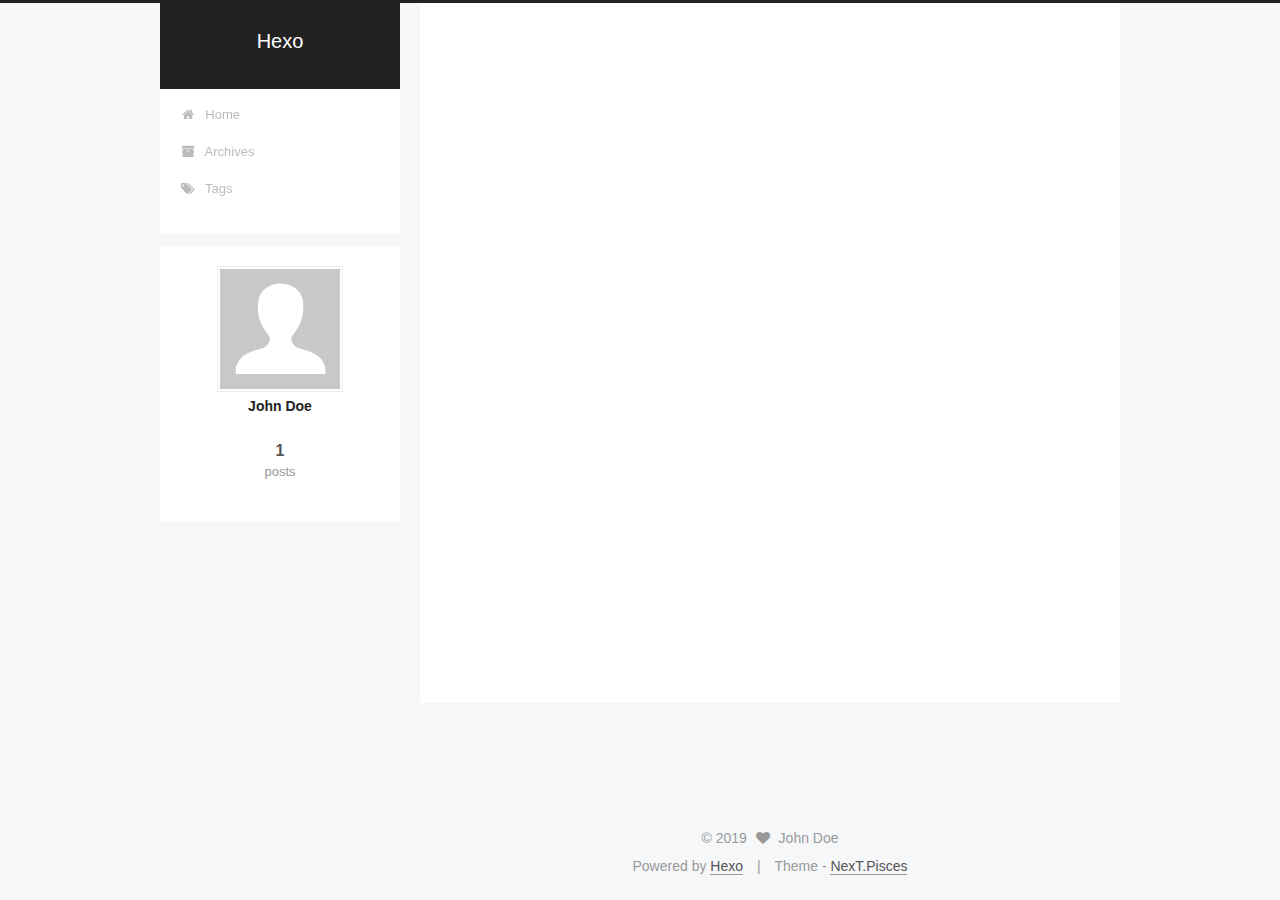
==== commit a1bfb909: "Site updated: 2019-05-01 15:45:29" ====
--- a/index.html
+++ b/index.html
@@ -5,7 +5,7 @@
   
 
 
-<html class="theme-next muse use-motion" lang>
+<html class="theme-next pisces use-motion" lang>
 <head><meta name="generator" content="Hexo 3.8.0">
   <meta charset="UTF-8">
 <meta http-equiv="X-UA-Compatible" content="IE=edge">
@@ -112,7 +112,7 @@
   var NexT = window.NexT || {};
   var CONFIG = {
     root: '/',
-    scheme: 'Muse',
+    scheme: 'Pisces',
     sidebar: {"position":"left","display":"post","offset":12,"offset_float":12,"b2t":false,"scrollpercent":false,"onmobile":false},
     fancybox: true,
     tabs: true,
@@ -482,7 +482,7 @@
 <div class="theme-info">
   Theme -
   <a class="theme-link" href="https://github.com/iissnan/hexo-theme-next">
-    NexT.Muse
+    NexT.Pisces
   </a>
 </div>
 
@@ -562,6 +562,13 @@
   
   
 
+
+  <script type="text/javascript" src="/js/src/affix.js?v=5.1.2"></script>
+
+  <script type="text/javascript" src="/js/src/schemes/pisces.js?v=5.1.2"></script>
+
+
+
   
     <script type="text/javascript" src="/js/src/scrollspy.js?v=5.1.2"></script>
 <script type="text/javascript" src="/js/src/post-details.js?v=5.1.2"></script>
--- a/css/main.css
+++ b/css/main.css
@@ -189,7 +189,7 @@
   font-size: 14px;
   line-height: 2;
   color: #555;
-  background: #fff;
+  background: #f5f7f9;
 }
 @media (max-width: 767px) {
   body {
@@ -639,8 +639,8 @@
 @media (min-width: 992px) {
   .full-image.full-image.full-image {
     max-width: none;
-    width: 110%;
-    margin: 25px -5%;
+    width: 118%;
+    margin: 0 -9%;
   }
 }
 .blockquote-center,
@@ -928,7 +928,7 @@
   font-size: 14px;
   color: #fff;
   background: #222;
-  border: 2px solid #222;
+  border: 2px solid #555;
   text-decoration: none;
   border-radius: 0;
   transition-property: background-color;
@@ -939,8 +939,8 @@
 .btn:hover,
 .post-button .btn:hover {
   border-color: #222;
-  color: #222;
-  background: #fff;
+  color: #fff;
+  background: #222;
 }
 .btn-bar {
   display: block;
@@ -1045,7 +1045,7 @@
   width: 24px;
   background: #222;
   font-size: 12px;
-  opacity: 1;
+  opacity: 0.6;
   color: #fff;
   cursor: pointer;
   text-align: center;
@@ -1066,7 +1066,7 @@
   }
 }
 .back-to-top.back-to-top-on {
-  bottom: 19px;
+  bottom: 30px;
 }
 .header {
   background: transparent;
@@ -1115,7 +1115,7 @@
 .site-subtitle {
   margin-top: 10px;
   font-size: 13px;
-  color: #999;
+  color: #ddd;
 }
 .use-motion .brand {
   opacity: 0;
@@ -1188,7 +1188,8 @@
   transition-timing-function: ease-in-out;
   transition-delay: 0s;
 }
-.menu .menu-item a:hover {
+.menu .menu-item a:hover,
+.menu-item-active a {
   border-bottom-color: #222;
 }
 .menu .menu-item .fa {
@@ -1525,10 +1526,10 @@
   margin-top: 50px;
 }
 .post-button .btn {
-  color: #fff;
+  color: #555;
   font-size: 14px;
-  background: #222;
-  border-radius: 0;
+  background: #fff;
+  border-radius: 2px;
   line-height: 2;
   margin: 0 4px 8px 4px;
 }
@@ -1720,20 +1721,20 @@
   display: block;
   margin: 0 auto;
   padding: 2px;
-  max-width: 96px;
+  max-width: 120px;
   height: auto;
-  border: 2px solid #333;
+  border: 1px solid #eee;
 }
 .site-author-name {
-  margin: 5px 0 0;
+  margin: 0;
   text-align: center;
-  color: #f5f5f5;
-  font-weight: normal;
+  color: #222;
+  font-weight: 600;
 }
 .site-description {
-  margin-top: 5px;
+  margin-top: 0;
   text-align: center;
-  font-size: 14px;
+  font-size: 13px;
   color: #999;
 }
 .site-state {
@@ -1745,7 +1746,7 @@
 .site-state-item {
   display: inline-block;
   padding: 0 15px;
-  border-left: 1px solid #333;
+  border-left: 1px solid #eee;
 }
 .site-state-item:first-child {
   border-left: none;
@@ -1758,11 +1759,11 @@
   text-align: center;
   color: inherit;
   font-weight: 600;
-  font-size: 18px;
+  font-size: 16px;
 }
 .site-state-item-name {
   font-size: 13px;
-  color: inherit;
+  color: #999;
 }
 .feed-link {
   margin-top: 20px;
@@ -1807,7 +1808,7 @@
   width: 4px;
   height: 4px;
   border-radius: 50%;
-  background: #90ff6f;
+  background: #73f518;
 }
 .links-of-blogroll {
   font-size: 13px;
@@ -1837,7 +1838,7 @@
   color: #555;
 }
 .sidebar-nav li:hover {
-  color: #f5f5f5;
+  color: #fc6423;
 }
 .page-post-detail .sidebar-nav-toc {
   padding: 0 5px;
@@ -1846,11 +1847,11 @@
   margin-left: 10px;
 }
 .sidebar-nav .sidebar-nav-active {
-  color: #87daff;
-  border-bottom-color: #87daff;
+  color: #fc6423;
+  border-bottom-color: #fc6423;
 }
 .sidebar-nav .sidebar-nav-active:hover {
-  color: #87daff;
+  color: #fc6423;
 }
 .sidebar-panel {
   display: none;
@@ -1883,12 +1884,12 @@
   transition-timing-function: ease-in-out;
   transition-delay: 0s;
   transition-property: all;
-  color: #999;
-  border-bottom-color: #555;
+  color: #666;
+  border-bottom-color: #ccc;
 }
 .post-toc ol a:hover {
-  color: #ccc;
-  border-bottom-color: #ccc;
+  color: #000;
+  border-bottom-color: #000;
 }
 .post-toc .nav-item {
   overflow: hidden;
@@ -1909,14 +1910,14 @@
   display: block;
 }
 .post-toc .nav .active > a {
-  color: #87daff;
-  border-bottom-color: #87daff;
+  color: #fc6423;
+  border-bottom-color: #fc6423;
 }
 .post-toc .nav .active-current > a {
-  color: #87daff;
+  color: #fc6423;
 }
 .post-toc .nav .active-current > a:hover {
-  color: #87daff;
+  color: #fc6423;
 }
 .footer {
   font-size: 14px;
@@ -2328,6 +2329,16 @@
   transform: translate(-50%, -50%);
   color: #ccc;
 }
+@media (min-width: 768px) and (max-width: 991px) {
+  .busuanzi-count {
+    width: auto;
+  }
+}
+@media (max-width: 767px) {
+  .busuanzi-count {
+    width: auto;
+  }
+}
 .site-uv,
 .site-pv,
 .page-pv {
@@ -2566,83 +2577,395 @@
   }
 }
 .page-post-detail .sidebar-toggle-line {
-  background: #87daff;
+  background: #fc6423;
 }
 .page-post-detail .comments {
   overflow: hidden;
 }
-@media (max-width: 767px) {
-  .header-inner,
-  .container .main-inner,
+.header {
+  position: relative;
+  margin: 0 auto;
+  width: 960px;
+}
+@media (min-width: 768px) and (max-width: 991px) {
+  .header {
+    width: auto;
+  }
+}
+@media (max-width: 767px) {
+  .header {
+    width: auto;
+  }
+}
+.header-inner {
+  position: absolute;
+  top: 0;
+  overflow: hidden;
+  padding: 0;
+  width: 240px;
+  background: #fff;
+  box-shadow: initial;
+  border-radius: initial;
+}
+@media (min-width: 1600px) {
+  .container .header-inner {
+    width: 240px;
+  }
+}
+@media (min-width: 768px) and (max-width: 991px) {
+  .header-inner {
+    position: relative;
+    width: auto;
+    border-radius: initial;
+  }
+}
+@media (max-width: 767px) {
+  .header-inner {
+    position: relative;
+    width: auto;
+    border-radius: initial;
+  }
+}
+.main:before,
+.main:after {
+  content: " ";
+  display: table;
+}
+.main:after {
+  clear: both;
+}
+@media (min-width: 768px) and (max-width: 991px) {
+  .main {
+    padding-bottom: 100px;
+  }
+}
+@media (max-width: 767px) {
+  .main {
+    padding-bottom: 100px;
+  }
+}
+.container .main-inner {
+  width: 960px;
+}
+@media (min-width: 768px) and (max-width: 991px) {
+  .container .main-inner {
+    width: auto;
+  }
+}
+@media (max-width: 767px) {
+  .container .main-inner {
+    width: auto;
+  }
+}
+.content-wrap {
+  float: right;
+  box-sizing: border-box;
+  padding: 40px;
+  width: 700px;
+  background: #fff;
+  min-height: 700px;
+  box-shadow: initial;
+  border-radius: initial;
+}
+@media (min-width: 768px) and (max-width: 991px) {
+  .content-wrap {
+    width: 100%;
+    padding: 20px;
+    border-radius: initial;
+  }
+}
+@media (max-width: 767px) {
+  .content-wrap {
+    width: 100%;
+    padding: 20px;
+    min-height: auto;
+    border-radius: initial;
+  }
+}
+.sidebar {
+  position: static;
+  float: left;
+  margin-top: 300px;
+  width: 240px;
+  background: #f5f7f9;
+  box-shadow: none;
+}
+@media (min-width: 768px) and (max-width: 991px) {
+  .sidebar {
+    display: none;
+  }
+}
+@media (max-width: 767px) {
+  .sidebar {
+    display: none;
+  }
+}
+.sidebar-toggle {
+  display: none;
+}
+.footer-inner {
+  width: 960px;
+  padding-left: 260px;
+}
+@media (min-width: 768px) and (max-width: 991px) {
   .footer-inner {
     width: auto;
-  }
-}
-embed {
-  display: block;
-  margin: 0px auto 25px auto;
-}
-.custom-logo .site-meta-headline {
-  text-align: center;
-}
-.custom-logo .brand {
+    padding-left: 0 !important;
+    padding-right: 0 !important;
+  }
+}
+@media (max-width: 767px) {
+  .footer-inner {
+    width: auto;
+    padding-left: 0 !important;
+    padding-right: 0 !important;
+  }
+}
+.sidebar-position-right .header-inner {
+  right: 0;
+}
+.sidebar-position-right .content-wrap {
+  float: left;
+}
+.sidebar-position-right .sidebar {
+  float: right;
+}
+.sidebar-position-right .footer-inner {
+  padding-left: 0;
+  padding-right: 260px;
+}
+.site-brand-wrapper {
+  position: relative;
+}
+.site-meta {
+  padding: 20px 0;
+  color: #fff;
+  background: #222;
+}
+@media (min-width: 768px) and (max-width: 991px) {
+  .site-meta {
+    box-shadow: 0 0 16px rgba(0,0,0,0.5);
+  }
+}
+@media (max-width: 767px) {
+  .site-meta {
+    box-shadow: 0 0 16px rgba(0,0,0,0.5);
+  }
+}
+.brand {
+  padding: 0;
   background: none;
 }
-.custom-logo .site-title {
-  margin: 10px auto 0;
-  font-size: 24px;
-  color: #222;
-}
-.custom-logo .site-title a {
-  border: none;
-}
-.custom-logo-image {
-  margin: 0 auto;
-  padding: 5px;
-  max-width: 150px;
-  background: #fff;
-}
-@media (max-width: 767px) {
-  .site-nav {
-    position: absolute;
-    left: 0;
-    top: 52px;
-    margin: 0;
-    width: 100%;
-    padding: 0;
-    background: #fff;
-    border-bottom: 1px solid #ddd;
-    z-index: 1;
-  }
-}
-@media (max-width: 767px) {
-  .menu {
-    text-align: left;
-  }
-}
-@media (max-width: 767px) {
-  .menu .menu-item {
-    display: block;
-    margin: 0 10px;
-    vertical-align: top;
-  }
-}
-@media (max-width: 767px) {
-  .menu .menu-item br {
-    display: none;
-  }
-}
-@media (max-width: 767px) {
-  .menu .menu-item a {
-    padding: 5px 10px;
-  }
-}
-.menu .menu-item .fa {
-  margin-right: 0;
+.brand:hover {
+  color: #fff;
+}
+.site-subtitle {
+  margin: 10px 10px 0;
+  font-weight: initial;
 }
 .site-search form {
   display: none;
 }
+.site-nav {
+  border-top: none;
+}
+@media (min-width: 768px) and (max-width: 991px) {
+  .site-nav {
+    display: none !important;
+  }
+}
+@media (min-width: 768px) and (max-width: 991px) {
+  .site-nav-on {
+    display: block !important;
+  }
+}
+.menu .menu-item {
+  display: block;
+  margin: 0;
+}
+.menu .menu-item a {
+  position: relative;
+  box-sizing: border-box;
+  padding: 5px 20px;
+  text-align: left;
+  line-height: inherit;
+  transition-property: background-color;
+  transition-duration: 0.2s;
+  transition-timing-function: ease-in-out;
+  transition-delay: 0s;
+}
+.menu .menu-item a:hover,
+.menu-item-active a {
+  background: #f9f9f9;
+  border-bottom-color: #fff;
+}
+.menu .menu-item br {
+  display: none;
+}
+.menu-item-active a:after {
+  content: " ";
+  position: absolute;
+  top: 50%;
+  margin-top: -3px;
+  right: 15px;
+  width: 6px;
+  height: 6px;
+  border-radius: 50%;
+  background-color: #bbb;
+}
+.btn-bar {
+  background-color: #fff;
+}
+.site-nav-toggle {
+  left: 20px;
+  top: 50%;
+  -webkit-transform: translateY(-50%);
+  -webkit-transform: translateY(-50%);
+  -moz-transform: translateY(-50%);
+  -ms-transform: translateY(-50%);
+  -o-transform: translateY(-50%);
+  transform: translateY(-50%);
+}
+@media (min-width: 768px) and (max-width: 991px) {
+  .site-nav-toggle {
+    display: block;
+  }
+}
+.use-motion .sidebar .motion-element {
+  opacity: 1;
+}
+.sidebar {
+  display: none;
+  right: auto;
+  bottom: auto;
+  -webkit-transform: none;
+}
+.sidebar-inner {
+  box-sizing: border-box;
+  width: 240px;
+  color: #555;
+  background: #fff;
+  box-shadow: initial;
+  border-radius: initial;
+}
+.sidebar-inner.affix {
+  position: fixed;
+  top: 12px;
+}
+.site-overview {
+  margin: 0 2px;
+  text-align: left;
+}
+.site-author:before,
+.site-author:after {
+  content: " ";
+  display: table;
+}
+.site-author:after {
+  clear: both;
+}
+.sidebar a {
+  color: #555;
+}
+.sidebar a:hover {
+  color: #222;
+}
+.links-of-author-item a:before {
+  display: none;
+}
+.links-of-author-item a {
+  border-bottom: none;
+  text-decoration: underline;
+}
+.feed-link {
+  border-top: 1px dotted #ccc;
+  border-bottom: 1px dotted #ccc;
+  text-align: center;
+}
+.feed-link a {
+  display: block;
+  color: #fc6423;
+  border: none;
+}
+.feed-link a:hover {
+  background: none;
+  color: #e34603;
+}
+.feed-link a:hover i {
+  color: #e34603;
+}
+.links-of-author:before,
+.links-of-author:after {
+  content: " ";
+  display: table;
+}
+.links-of-author:after {
+  clear: both;
+}
+.links-of-author-item {
+  margin: 5px 0 0;
+  width: 50%;
+}
+.links-of-author-item a {
+  box-sizing: border-box;
+  display: inline-block;
+  margin-right: 0;
+  margin-bottom: 0;
+  padding: 0 5px;
+  overflow: hidden;
+  white-space: nowrap;
+  text-overflow: ellipsis;
+}
+.links-of-author-item a {
+  display: block;
+  text-decoration: none;
+}
+.links-of-author-item a:hover {
+  border-radius: 4px;
+  background: #eee;
+}
+.links-of-author-item .fa {
+  margin-right: 2px;
+  font-size: 16px;
+}
+.links-of-author-item .fa-globe {
+  font-size: 15px;
+}
+.links-of-blogroll {
+  margin-top: 20px;
+  padding: 3px 0 0;
+  border-top: 1px dotted #ccc;
+}
+.links-of-blogroll-title {
+  margin-top: 0;
+}
+.links-of-blogroll-item {
+  padding: 0;
+}
+.links-of-blogroll-inline:before,
+.links-of-blogroll-inline:after {
+  content: " ";
+  display: table;
+}
+.links-of-blogroll-inline:after {
+  clear: both;
+}
 .links-of-blogroll-inline .links-of-blogroll-item {
-  display: inline-block;
-}
+  margin: 5px 0 0;
+  width: 50%;
+}
+.links-of-blogroll-inline .links-of-blogroll-item a {
+  box-sizing: border-box;
+  display: inline-block;
+  margin-right: 0;
+  margin-bottom: 0;
+  padding: 0 5px;
+  overflow: hidden;
+  white-space: nowrap;
+  text-overflow: ellipsis;
+}
+@media (max-width: 767px) {
+  .post-body {
+    text-align: justify;
+  }
+}
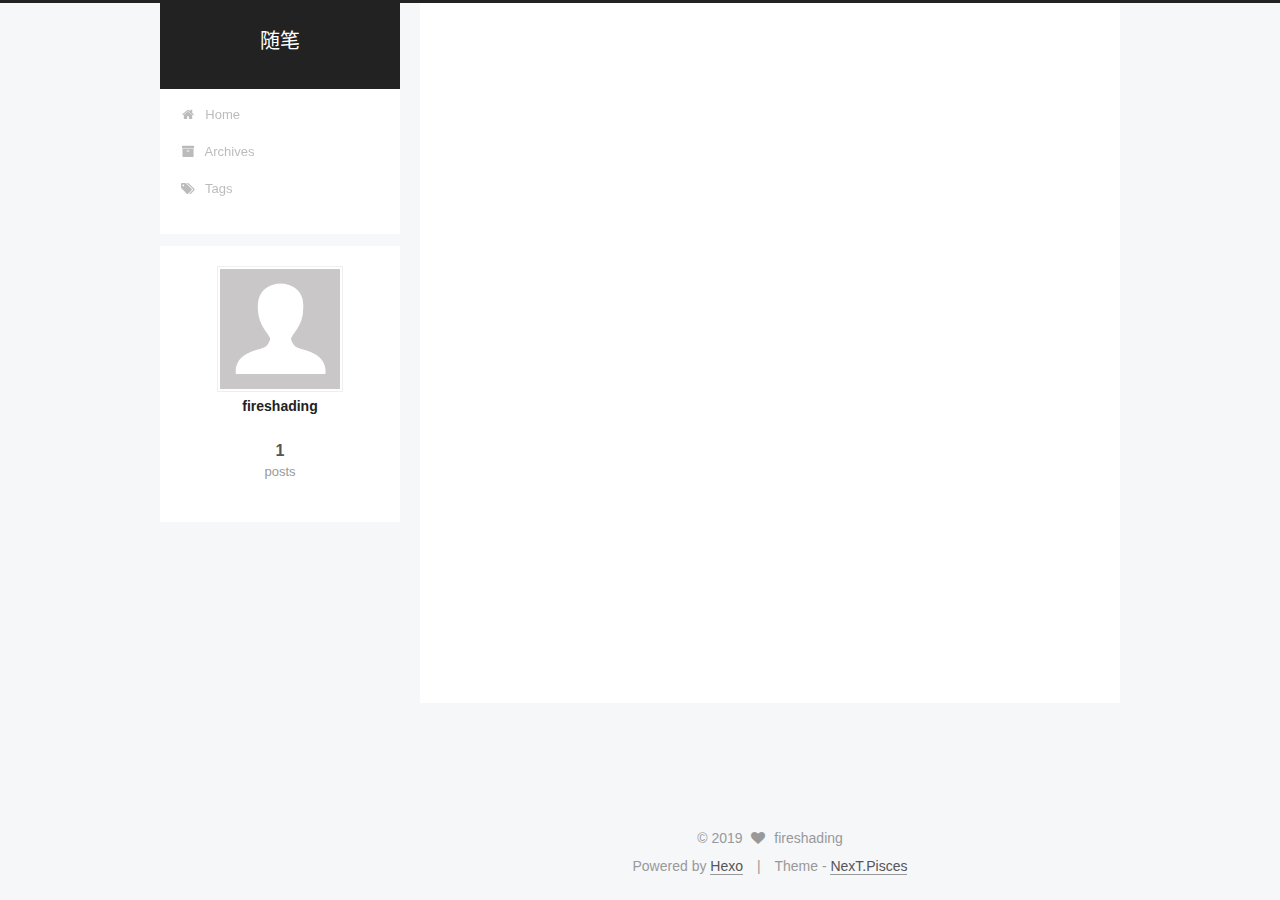
==== commit 4962589f: "Site updated: 2019-05-01 15:49:21" ====
--- a/index.html
+++ b/index.html
@@ -99,12 +99,12 @@
 
 
 <meta property="og:type" content="website">
-<meta property="og:title" content="Hexo">
+<meta property="og:title" content="随笔">
 <meta property="og:url" content="http://yoursite.com/index.html">
-<meta property="og:site_name" content="Hexo">
+<meta property="og:site_name" content="随笔">
 <meta property="og:locale" content="default">
 <meta name="twitter:card" content="summary">
-<meta name="twitter:title" content="Hexo">
+<meta name="twitter:title" content="随笔">
 
 
 
@@ -139,7 +139,7 @@
 
 
 
-  <title>Hexo</title>
+  <title>随笔</title>
   
 
 
@@ -177,7 +177,7 @@
     <div class="custom-logo-site-title">
       <a href="/" class="brand" rel="start">
         <span class="logo-line-before"><i></i></span>
-        <span class="site-title">Hexo</span>
+        <span class="site-title">随笔</span>
         <span class="logo-line-after"><i></i></span>
       </a>
     </div>
@@ -267,13 +267,13 @@
     <link itemprop="mainEntityOfPage" href="http://yoursite.com/2019/05/01/hello-world/">
 
     <span hidden itemprop="author" itemscope itemtype="http://schema.org/Person">
-      <meta itemprop="name" content="John Doe">
+      <meta itemprop="name" content="fireshading">
       <meta itemprop="description" content>
       <meta itemprop="image" content="/images/avatar.gif">
     </span>
 
     <span hidden itemprop="publisher" itemscope itemtype="http://schema.org/Organization">
-      <meta itemprop="name" content="Hexo">
+      <meta itemprop="name" content="随笔">
     </span>
 
     
@@ -410,8 +410,8 @@
 
       <section class="site-overview sidebar-panel sidebar-panel-active">
         <div class="site-author motion-element" itemprop="author" itemscope itemtype="http://schema.org/Person">
-          <img class="site-author-image" itemprop="image" src="/images/avatar.gif" alt="John Doe">
-          <p class="site-author-name" itemprop="name">John Doe</p>
+          <img class="site-author-image" itemprop="image" src="/images/avatar.gif" alt="fireshading">
+          <p class="site-author-name" itemprop="name">fireshading</p>
            
               <p class="site-description motion-element" itemprop="description"></p>
           
@@ -471,7 +471,7 @@
   <span class="with-love">
     <i class="fa fa-heart"></i>
   </span>
-  <span class="author" itemprop="copyrightHolder">John Doe</span>
+  <span class="author" itemprop="copyrightHolder">fireshading</span>
 </div>
 
 
--- a/css/main.css
+++ b/css/main.css
@@ -1808,7 +1808,7 @@
   width: 4px;
   height: 4px;
   border-radius: 50%;
-  background: #73f518;
+  background: #ff0803;
 }
 .links-of-blogroll {
   font-size: 13px;
